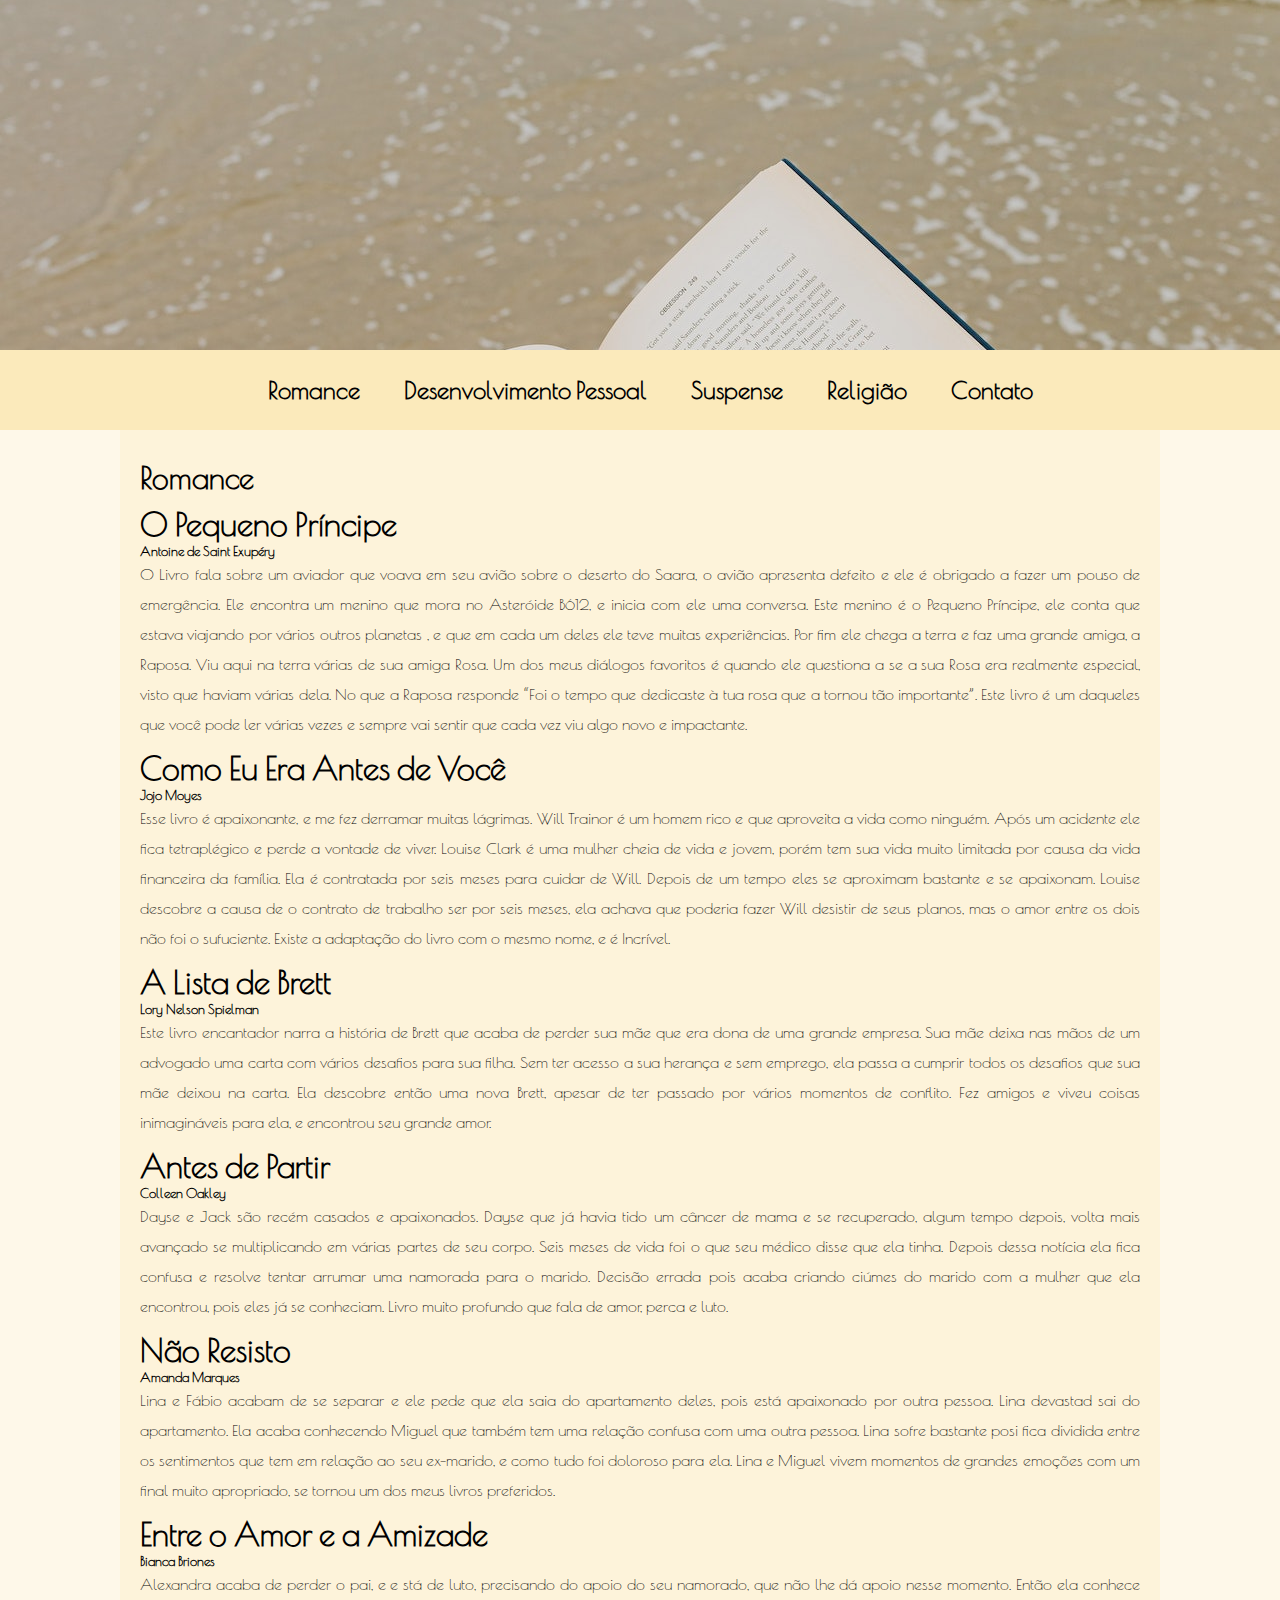
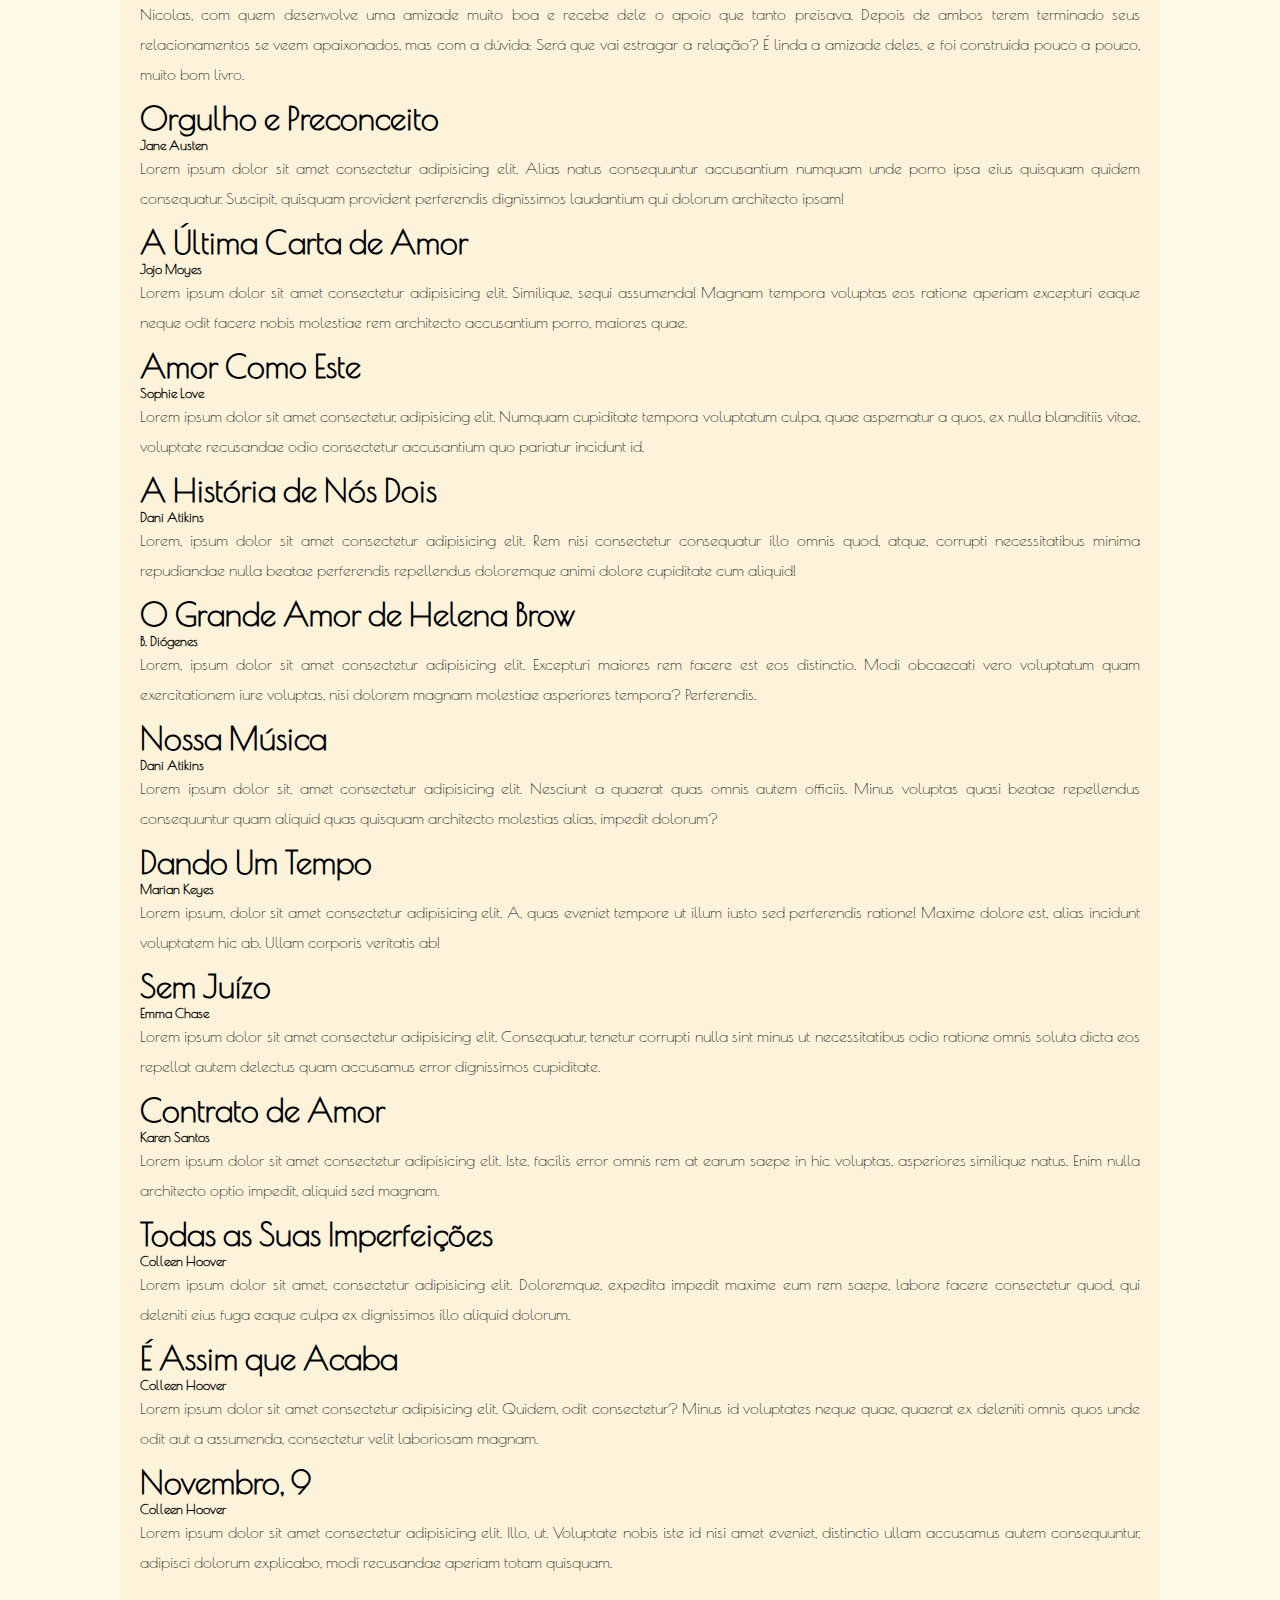
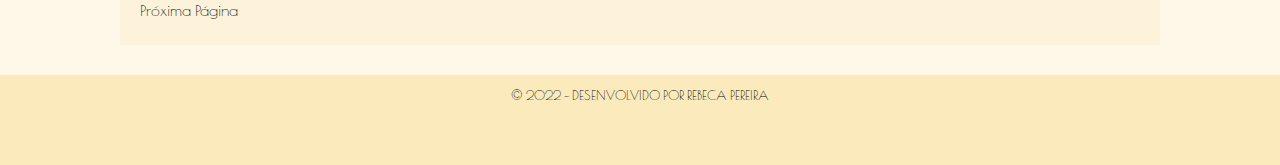
==== index.html @ 1f747171 "Atualização Blog" ====
<!DOCTYPE html>
<html lang="pt-br">
<head>
    <meta charset="UTF-8">
    <meta http-equiv="X-UA-Compatible" content="IE=edge">
    <meta name="viewport" content="width=device-width, initial-scale=1.0">
    <title>Blog Livros</title>
    <link rel="shrtcut icon" href="favicon.ico.png">
    <link rel="stylesheet" href="estilo/style.css"> 
</head>
<body>

    <header class="imagemfundo">
        
    </header>
    <nav class="menu">
        <a href="index.html" rel="self">Romance</a>
        <a href="autoajuda.html" rel="next">Desenvolvimento Pessoal</a>
        <a href="suspense.html" rel="next">Suspense</a>
        <a href="religiao.html" rel="next">Religião</a>
        <a href="https://github.com/eurebecapereira" target="_blank" rel="external">Contato</a>
    </nav>
    <main>
        <article class="imagem" id="imagem">
            <h1 class="genero">Romance</h1>
            <h1 class="livro">O Pequeno Príncipe</h1>
            <h2><a href="https://pt.wikipedia.org/wiki/Antoine_de_Saint-Exup%C3%A9ry " target="blank" rel="external">Antoine de Saint Exupéry</a></h2>
            <p>O Livro fala sobre um aviador que voava em seu avião sobre o deserto do Saara, o avião apresenta defeito e ele é obrigado a fazer um pouso de emergência. Ele encontra um menino que mora no Asteróide B612, e inicia com ele uma conversa. Este menino é o Pequeno Príncipe, ele conta que estava viajando por vários outros planetas , e que em cada um deles ele teve muitas experiências. Por fim ele chega a terra e faz uma grande amiga, a Raposa. Viu aqui na terra várias de sua amiga Rosa. Um dos meus diálogos favoritos é quando ele questiona a se a sua Rosa era realmente especial, visto que haviam várias dela. No que a Raposa responde <q>Foi o tempo que dedicaste à tua rosa que a tornou tão importante</q>. Este livro é um daqueles que você pode ler várias vezes e sempre vai sentir que cada vez viu algo novo e impactante. </p>

            <h1>Como Eu Era Antes de Você</h1>
            <h2><a href="https://pt.wikipedia.org/wiki/Jojo_Moyes" target="blank" rel="external">Jojo Moyes</a></h2>
            <p>Esse livro é apaixonante, e me fez derramar muitas lágrimas. Will Trainor é um homem rico e que aproveita a vida como ninguém. Após um acidente ele fica tetraplégico e perde a vontade de viver. Louise Clark é uma mulher cheia de vida e jovem, porém tem sua vida muito limitada por causa da vida financeira da família. Ela é contratada por seis meses para cuidar de Will. Depois de um tempo eles se aproximam bastante e se apaixonam. Louise descobre a causa de o contrato de trabalho ser por seis meses, ela achava que poderia fazer Will desistir de seus planos, mas o amor entre os dois não foi o sufuciente. Existe a adaptação do livro com o mesmo nome, e é Incrível.</p>

            <h1 class="livro">A Lista de Brett</h1>
            <h2><a href="https://en.wikipedia.org/wiki/Lori_Nelson_Spielman" target="blank" rel="external">Lory Nelson Spielman</a></h2>
            <p>Este livro encantador narra a história de Brett que acaba de perder sua mãe que era dona de uma grande empresa. Sua mãe deixa nas mãos de um advogado uma carta com vários desafios para sua filha. Sem ter acesso a sua herança e sem emprego, ela passa a cumprir todos os desafios que sua mãe deixou na carta. Ela descobre então uma nova Brett, apesar de ter passado por vários momentos de conflito. Fez amigos e viveu coisas inimagináveis para ela, e encontrou seu grande amor.</p>

            <h1 class="livro">Antes de Partir</h1>
            <h2><a href="https://colleenoakley.com/" target="blank" rel="external">Colleen Oakley</a></h2>
            <p>Dayse e Jack são recém casados e apaixonados. Dayse que já havia tido um câncer de mama e se recuperado, algum tempo depois, volta mais avançado se multiplicando em várias partes de seu corpo. Seis meses de vida foi o que seu médico disse que ela tinha. Depois dessa notícia ela fica confusa e resolve tentar arrumar uma namorada para o marido. Decisão errada pois acaba criando ciúmes do marido com a mulher que ela encontrou, pois eles já se conheciam. Livro muito profundo que fala de amor, perca e luto.</p>

            <h1 class="livro">Não Resisto</h1>
            <h2><a href="https://www.instagram.com/amandamarques_escritora/" target="blank" rel="external">Amanda Marques</a></h2>
            <p>Lina e Fábio acabam de se separar e ele pede que ela saia do apartamento deles, pois está apaixonado por outra pessoa. Lina devastad sai do apartamento. Ela acaba conhecendo Miguel que também tem uma relação confusa com uma outra pessoa. Lina sofre bastante posi fica dividida entre os sentimentos que tem em relação ao seu ex-marido, e como tudo foi doloroso para ela. Lina e Miguel vivem momentos de grandes emoções com um final muito apropriado, se tornou um dos meus livros preferidos.</p>

            <h1 class="livro">Entre o Amor e a Amizade</h1>
            <h2><a href="https://www.instagram.com/brionesbianca/" target="blank" rel="esternal">Bianca Briones</a></h2>
            <p>Alexandra acaba de perder o pai, e e stá de luto, precisando do apoio do seu namorado, que não lhe dá apoio nesse momento. Então ela conhece Nicolas, com quem desenvolve uma amizade muito boa e recebe dele o apoio que tanto preisava. Depois de ambos terem terminado seus relacionamentos se veem apaixonados, mas com a dúvida: Será que vai estragar a relação? É linda a amizade deles, e foi construida pouco a pouco, muito bom livro.</p>

            <h1 class="livro">Orgulho e Preconceito</h1>
            <h2><a href="https://pt.wikipedia.org/wiki/Jane_Austen" target="blank" rel="external">Jane Austen</a></h2>
            <p>Lorem ipsum dolor sit amet consectetur adipisicing elit. Alias natus consequuntur accusantium numquam unde porro ipsa eius quisquam quidem consequatur. Suscipit, quisquam provident perferendis dignissimos laudantium qui dolorum architecto ipsam!</p>

            <h1 class="livro">A Última Carta de Amor</h1>
            <h2><a href="https://pt.wikipedia.org/wiki/Jojo_Moyes" target="blank" rel="external">Jojo Moyes</a></h2>
            <p>Lorem ipsum dolor sit amet consectetur adipisicing elit. Similique, sequi assumenda! Magnam tempora voluptas eos ratione aperiam excepturi eaque neque odit facere nobis molestiae rem architecto accusantium porro, maiores quae.</p>

            <h1 class="livro">Amor Como Este</h1>
            <h2><a href="https://www.wook.pt/autor/sophie-love/3780286" target="blank" rel="external">Sophie Love</a></h2>
            <p>Lorem ipsum dolor sit amet consectetur, adipisicing elit. Numquam cupiditate tempora voluptatum culpa, quae aspernatur a quos, ex nulla blanditiis vitae, voluptate recusandae odio consectetur accusantium quo pariatur incidunt id.</p>

            <h1 class="livro">A História de Nós Dois</h1>
            <h2><a href="https://www.amazon.com.br/Livros-Dani-Atkins/s?rh=n%3A6740748011%2Cp_27%3ADani+Atkins" target="blank" rel="external">Dani Atikins</a></h2>
            <p>Lorem, ipsum dolor sit amet consectetur adipisicing elit. Rem nisi consectetur consequatur illo omnis quod, atque, corrupti necessitatibus minima repudiandae nulla beatae perferendis repellendus doloremque animi dolore cupiditate cum aliquid!</p>

            <h1 class="livro">O Grande Amor de Helena Brow</h1>
            <h2><a href="https://www.amazon.com.br/grande-amor-Helena-Brown/dp/B08D52HRCT" target="blank" rel="external">B. Diógenes</a></h2>
            <p>Lorem, ipsum dolor sit amet consectetur adipisicing elit. Excepturi maiores rem facere est eos distinctio. Modi obcaecati vero voluptatum quam exercitationem iure voluptas, nisi dolorem magnam molestiae asperiores tempora? Perferendis.</p>

            <h1 class="livro">Nossa Música</h1>
            <h2><a href="https://www.amazon.com.br/Livros-Dani-Atkins/s?rh=n%3A6740748011%2Cp_27%3ADani+Atkins" target="blank" rel="external">Dani Atikins</a></h2>
            <p>Lorem ipsum dolor sit, amet consectetur adipisicing elit. Nesciunt a quaerat quas omnis autem officiis. Minus voluptas quasi beatae repellendus consequuntur quam aliquid quas quisquam architecto molestias alias, impedit dolorum?</p>

            <h1 class="livro">Dando Um Tempo</h1>
            <h2><a href="https://pt.wikipedia.org/wiki/Marian_Keyes" target="blank" rel="external">Marian Keyes</a></h2>
            <p>Lorem ipsum, dolor sit amet consectetur adipisicing elit. A, quas eveniet tempore ut illum iusto sed perferendis ratione! Maxime dolore est, alias incidunt voluptatem hic ab. Ullam corporis veritatis ab!</p>

            <h1>Sem Juízo</h1>
            <h2><a href="https://www.amazon.com.br/Livros-Emma-Chase/s?rh=n%3A6740748011%2Cp_lbr_books_authors_browse-bin%3AEmma+Chase" target="blank" rel="external">Emma Chase</a></h2>
            <p>Lorem ipsum dolor sit amet consectetur adipisicing elit. Consequatur, tenetur corrupti nulla sint minus ut necessitatibus odio ratione omnis soluta dicta eos repellat autem delectus quam accusamus error dignissimos cupiditate.</p>

            <h1 class="livro">Contrato de Amor</h1>
            <h2><a href="https://www.instagram.com/karensantosautora/" target="blank" rel="external">Karen Santos</a></h2>
            <p>Lorem ipsum dolor sit amet consectetur adipisicing elit. Iste, facilis error omnis rem at earum saepe in hic voluptas, asperiores similique natus. Enim nulla architecto optio impedit, aliquid sed magnam.</p>

            <h1 class="livro">Todas as Suas Imperfeições</h1>
            <h2><a href="https://en.wikipedia.org/wiki/Colleen_Hoover" target="blank" rel="external">Colleen Hoover</a></h2>
            <p>Lorem ipsum dolor sit amet, consectetur adipisicing elit. Doloremque, expedita impedit maxime eum rem saepe, labore facere consectetur quod, qui deleniti eius fuga eaque culpa ex dignissimos illo aliquid dolorum.</p>

            <h1 class="livro">É Assim que Acaba</h1>
            <h2><a href="https://en.wikipedia.org/wiki/Colleen_Hoover" target="blank" rel="external">Colleen Hoover</a></h2>
            <p>Lorem ipsum dolor sit amet consectetur adipisicing elit. Quidem, odit consectetur? Minus id voluptates neque quae, quaerat ex deleniti omnis quos unde odit aut a assumenda, consectetur velit laboriosam magnam.</p>

            <h1 class="livro">Novembro, 9</h1>
            <h2><a href="https://en.wikipedia.org/wiki/Colleen_Hoover" target="blank" rel="external">Colleen Hoover</a></h2>
            <p>Lorem ipsum dolor sit amet consectetur adipisicing elit. Illo, ut. Voluptate nobis iste id nisi amet eveniet, distinctio ullam accusamus autem consequuntur, adipisci dolorum explicabo, modi recusandae aperiam totam quisquam.</p>
            <br>

            

            <p><a href="autoajuda.html" class="dir">Próxima Página</a></p>

            

        </article>
    </main>

    <footer>
        <p> &copy; 2022 - DESENVOLVIDO POR REBECA PEREIRA</p>
    </footer>
</body>
</html>
---- estilo/style.css ----
@charset "UTF-8";

@import url('https://fonts.googleapis.com/css2?family=Poiret+One&display=swap');

* {
    margin: 0px;
    padding: 0px;
}

body {
    font-family: 'Poiret One', 'cursiv','Courier New', Courier, monospace;
    background-color: #fbeabb54;
    text-align: justify;
    
}

header {
    background-image: url(imagens/imagem3.jpg);
    min-height: 150px;
    text-align: center;
    padding-top: 30px;
}

header.imagemfundo {
    padding: 100px;
    background-position: center center;
    background-repeat: no-repeat;
    background-attachment: scroll;
    
}

nav {
    background-color: #fafafa;
    padding: 10px;
}


nav > a {
    position: relative;
	display: inline-block;
	margin: 16px 20px;
	outline: none;
	color: black;
	text-decoration: none;
	font-weight: bold;
	font-size: 18pt;
    
}




main {
    min-width: 300px;
    max-width: 1000px;
    margin: auto;
    margin-bottom: 30px;
    padding: 20px;
    background-color: #fbeabb54;
    
    

}


main > article > h1 {
    color: rgb(0, 0, 0);
    text-align: left;
    padding-top: 10px;
}

article.imagem {
    background-position: center;
    background-size: cover;
}

img {
    max-width: 400px;
}

.genero {
    font-size: 30px;
    border-radius: 0px 5px;
}

.livro {
    color: rgb(0, 0, 0);
    text-align: left;
    padding-top: 10px;
}

p > a {
    font-family: 'Poiret One', 'cursiv','Courier New', Courier, monospace;
    font-size: 1em;
    color: #000;
    text-decoration: none;

}

h2 {
    font-family: 'Poiret One', 'cursiv','Courier New', Courier, monospace;
    font-size: small;
}

h2 > a {
    font-family: 'Poiret One', 'cursiv','Courier New', Courier, monospace;
    text-decoration: none;
    color: black;
}

p > .dir > #direita {
    text-align: right;
}

p > .esq > #esquerda {
    text-align: left;
}


p {
    font-family: 'Poiret One', 'cursiv','Courier New', Courier, monospace;
    text-align: justify;
    line-height: 30px;
}


.menu {
    width:100%;
    text-align:center;  
    background-color: #FBEABB;
}

a {
    color: #e4c98e;
    transition: all 0.1s ease-out;
  }
  
  a:hover,
  a:focus {
    color: #c7b492;
  }


footer {
    background-color: #FBEABB;
    text-align: center;
    font-size: small;
    padding: 5px;
}

footer > p {
    text-align: center;
    height: 80px;
}
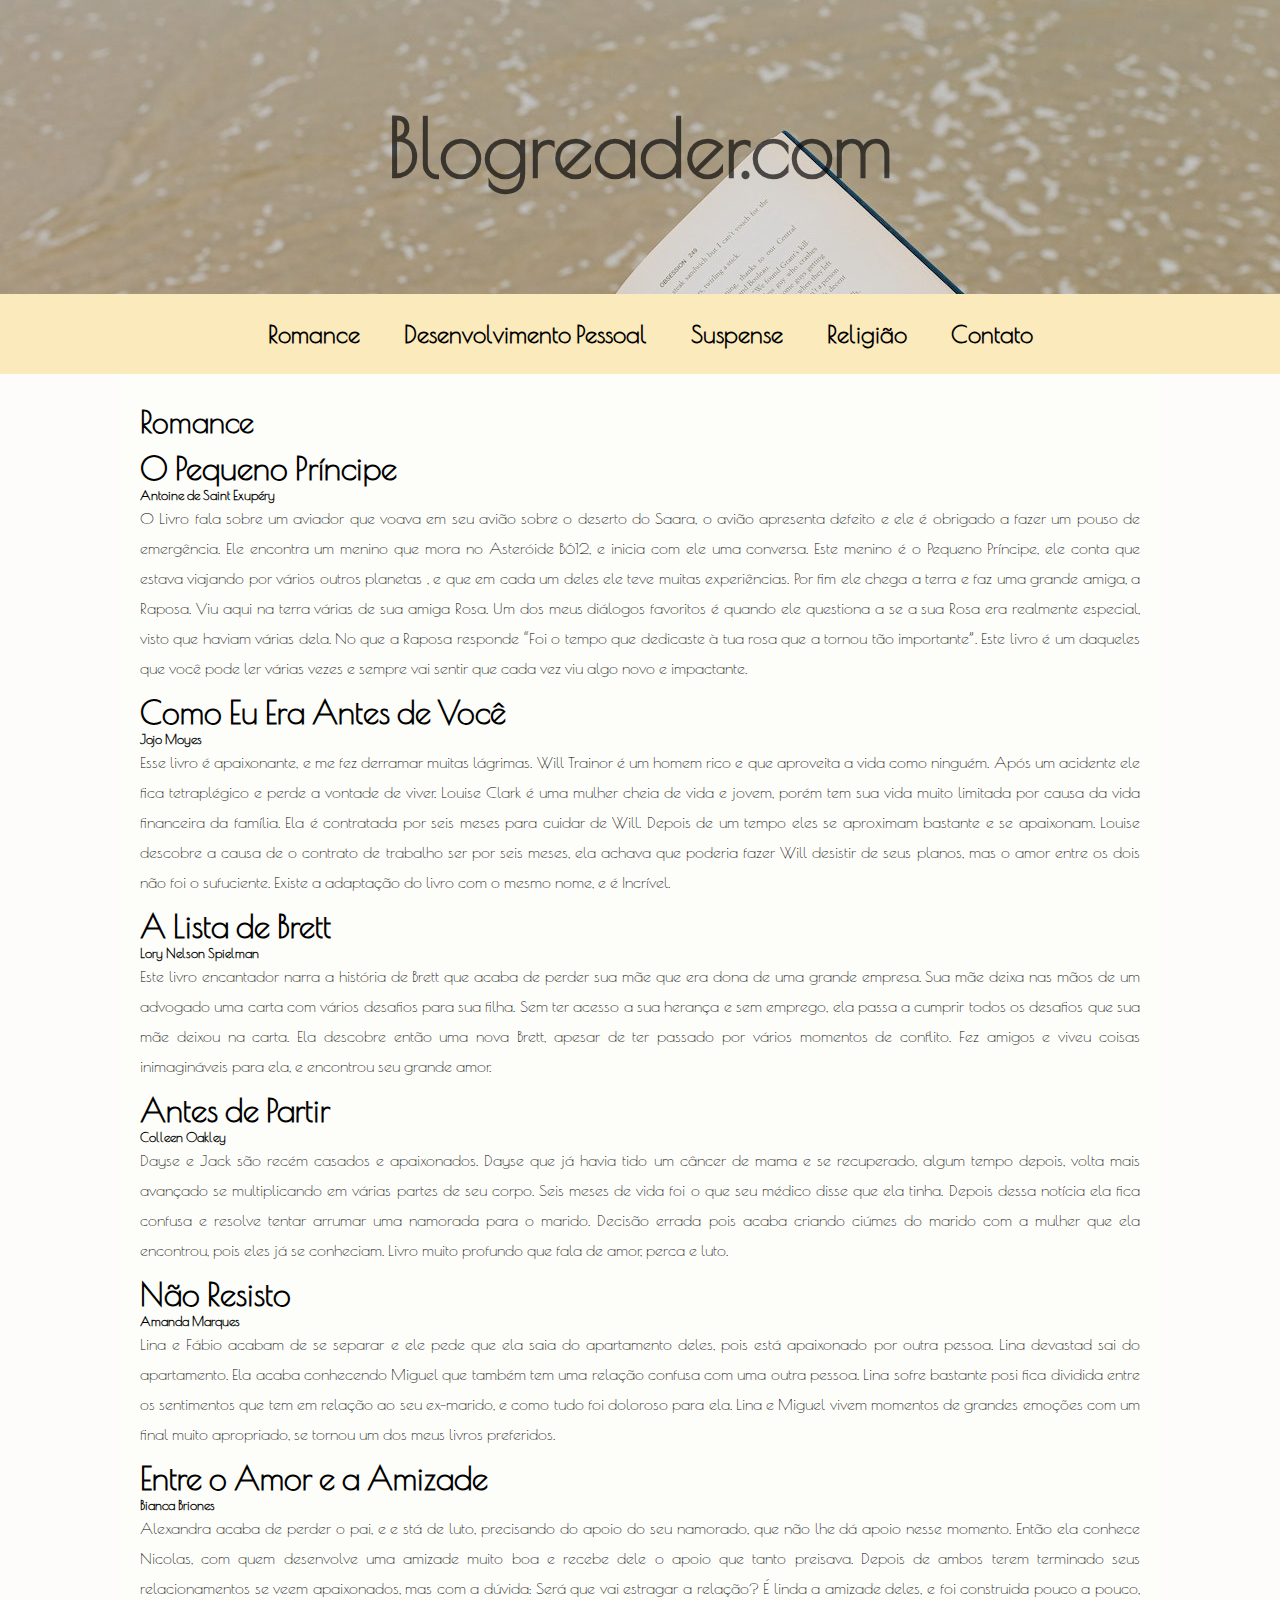
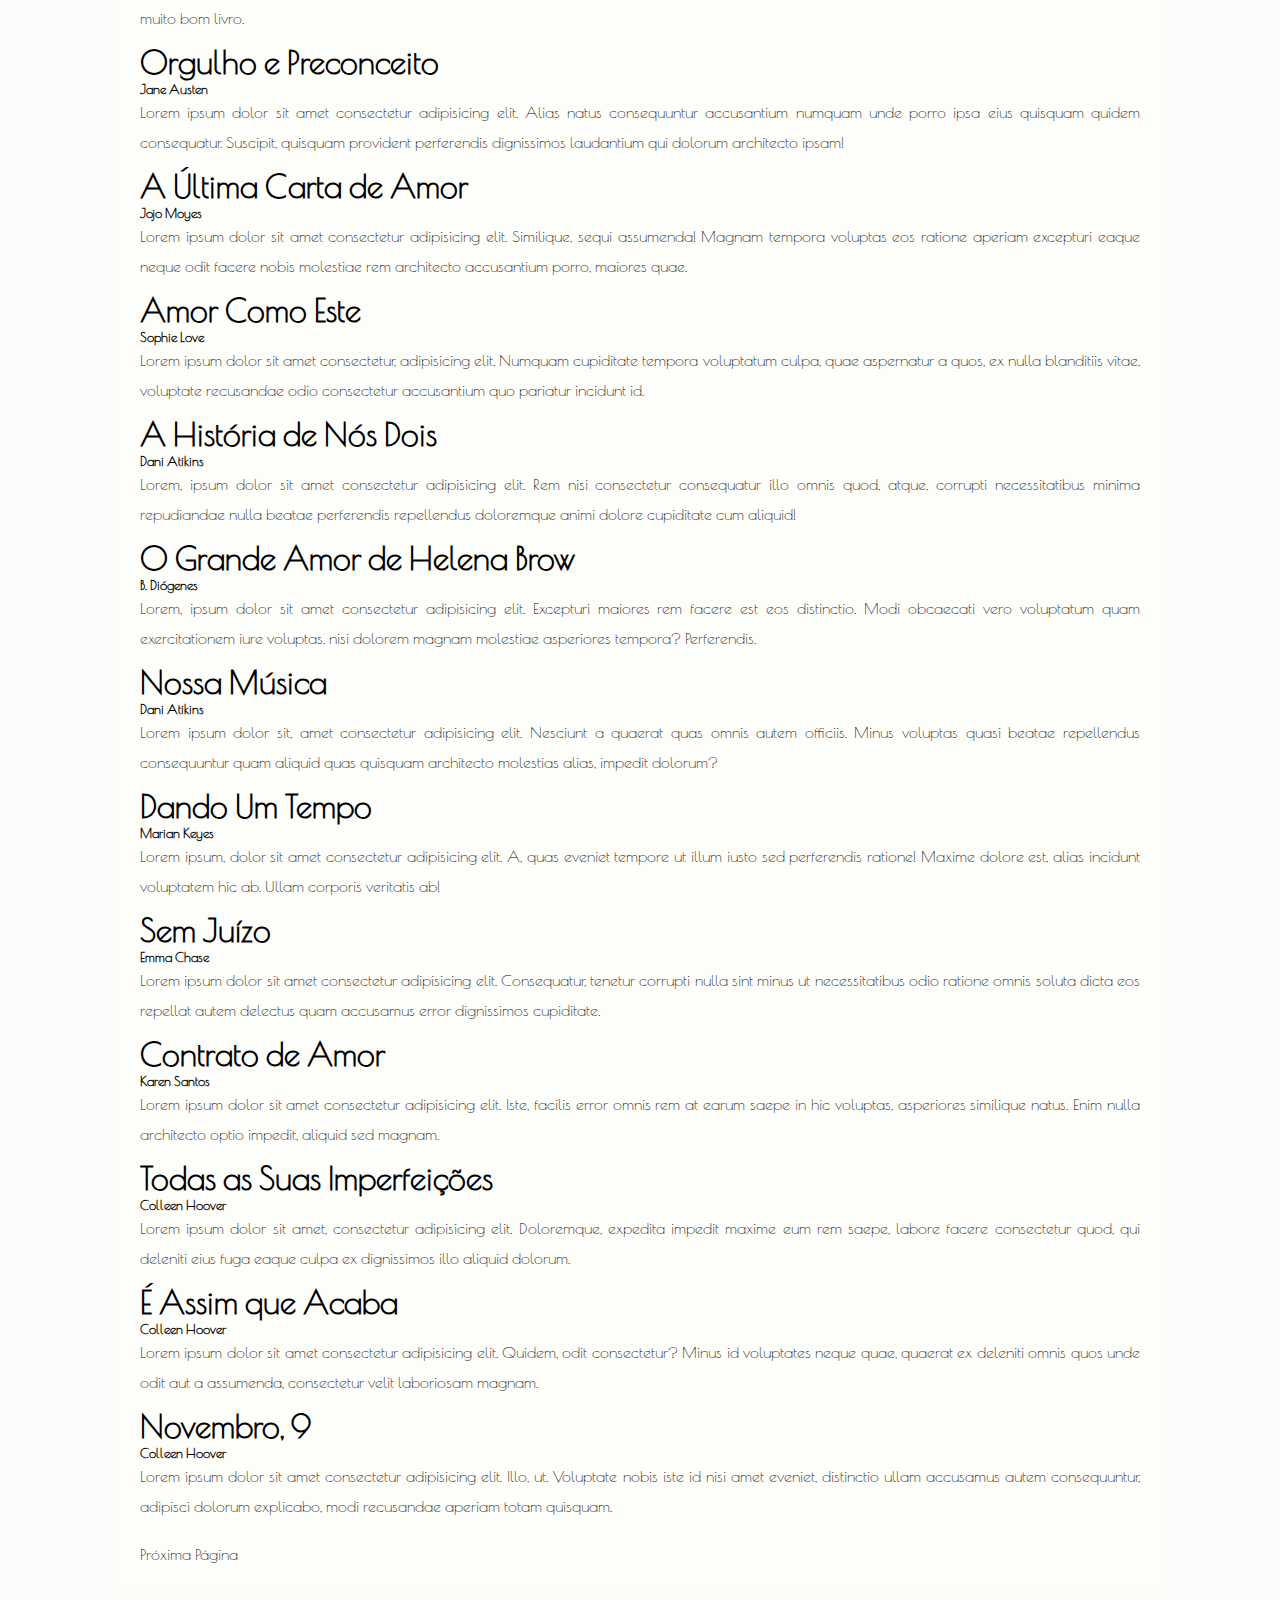
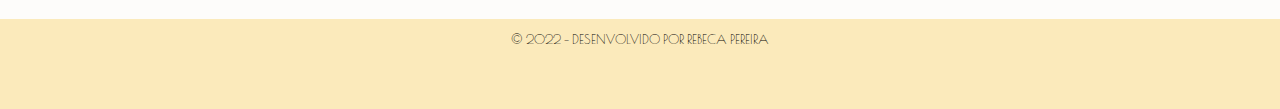
==== commit dff3ea63: "Blog Atualizado" ====
--- a/index.html
+++ b/index.html
@@ -10,12 +10,12 @@
 </head>
 <body>
 
-    <header class="imagemfundo">
-        
+    <header class="principal">
+        <h1 class="principal">Blogreader.com</h1>
     </header>
     <nav class="menu">
         <a href="index.html" rel="self">Romance</a>
-        <a href="autoajuda.html" rel="next">Desenvolvimento Pessoal</a>
+        <a href="desenvolvimento.html" rel="next">Desenvolvimento Pessoal</a>
         <a href="suspense.html" rel="next">Suspense</a>
         <a href="religiao.html" rel="next">Religião</a>
         <a href="https://github.com/eurebecapereira" target="_blank" rel="external">Contato</a>
--- a/estilo/style.css
+++ b/estilo/style.css
@@ -9,19 +9,18 @@
 
 body {
     font-family: 'Poiret One', 'cursiv','Courier New', Courier, monospace;
-    background-color: #fbeabb54;
+    background-color: #fdfcf9e8;
     text-align: justify;
     
 }
 
 header {
     background-image: url(imagens/imagem3.jpg);
-    min-height: 150px;
+    background-size: cover;
     text-align: center;
-    padding-top: 30px;
 }
 
-header.imagemfundo {
+header.principal {
     padding: 100px;
     background-position: center center;
     background-repeat: no-repeat;
@@ -30,7 +29,7 @@
 }
 
 nav {
-    background-color: #fafafa;
+    background-color: #fcf9f9;
     padding: 10px;
 }
 
@@ -56,7 +55,7 @@
     margin: auto;
     margin-bottom: 30px;
     padding: 20px;
-    background-color: #fbeabb54;
+    background-color: #fffefc54;
     
     
 
@@ -88,13 +87,10 @@
     text-align: left;
     padding-top: 10px;
 }
-
-p > a {
+h1.principal {
     font-family: 'Poiret One', 'cursiv','Courier New', Courier, monospace;
-    font-size: 1em;
-    color: #000;
-    text-decoration: none;
-
+    font-size: 5em;
+    color: #070707af;
 }
 
 h2 {
@@ -123,6 +119,13 @@
     line-height: 30px;
 }
 
+p > a {
+    font-family: 'Poiret One', 'cursiv','Courier New', Courier, monospace;
+    font-size: 1em;
+    color: #000;
+    text-decoration: none;
+
+}
 
 .menu {
     width:100%;
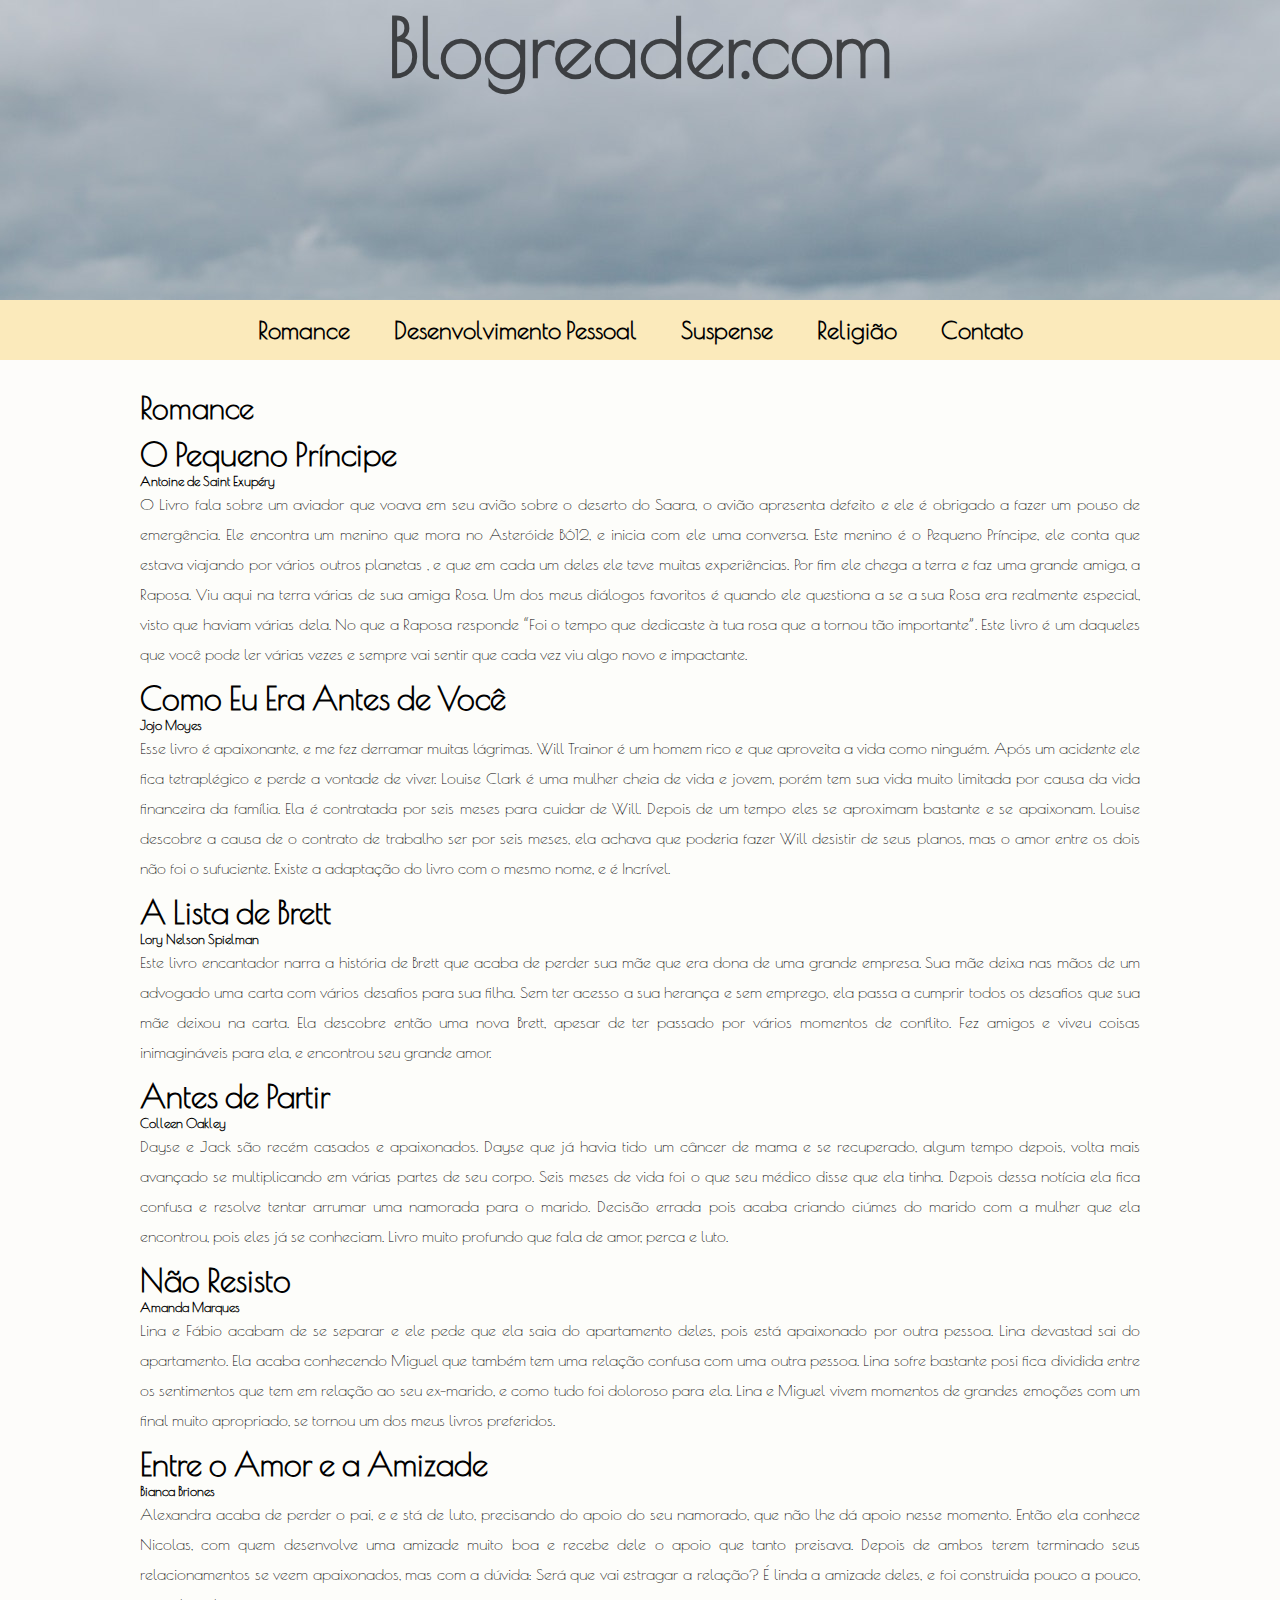
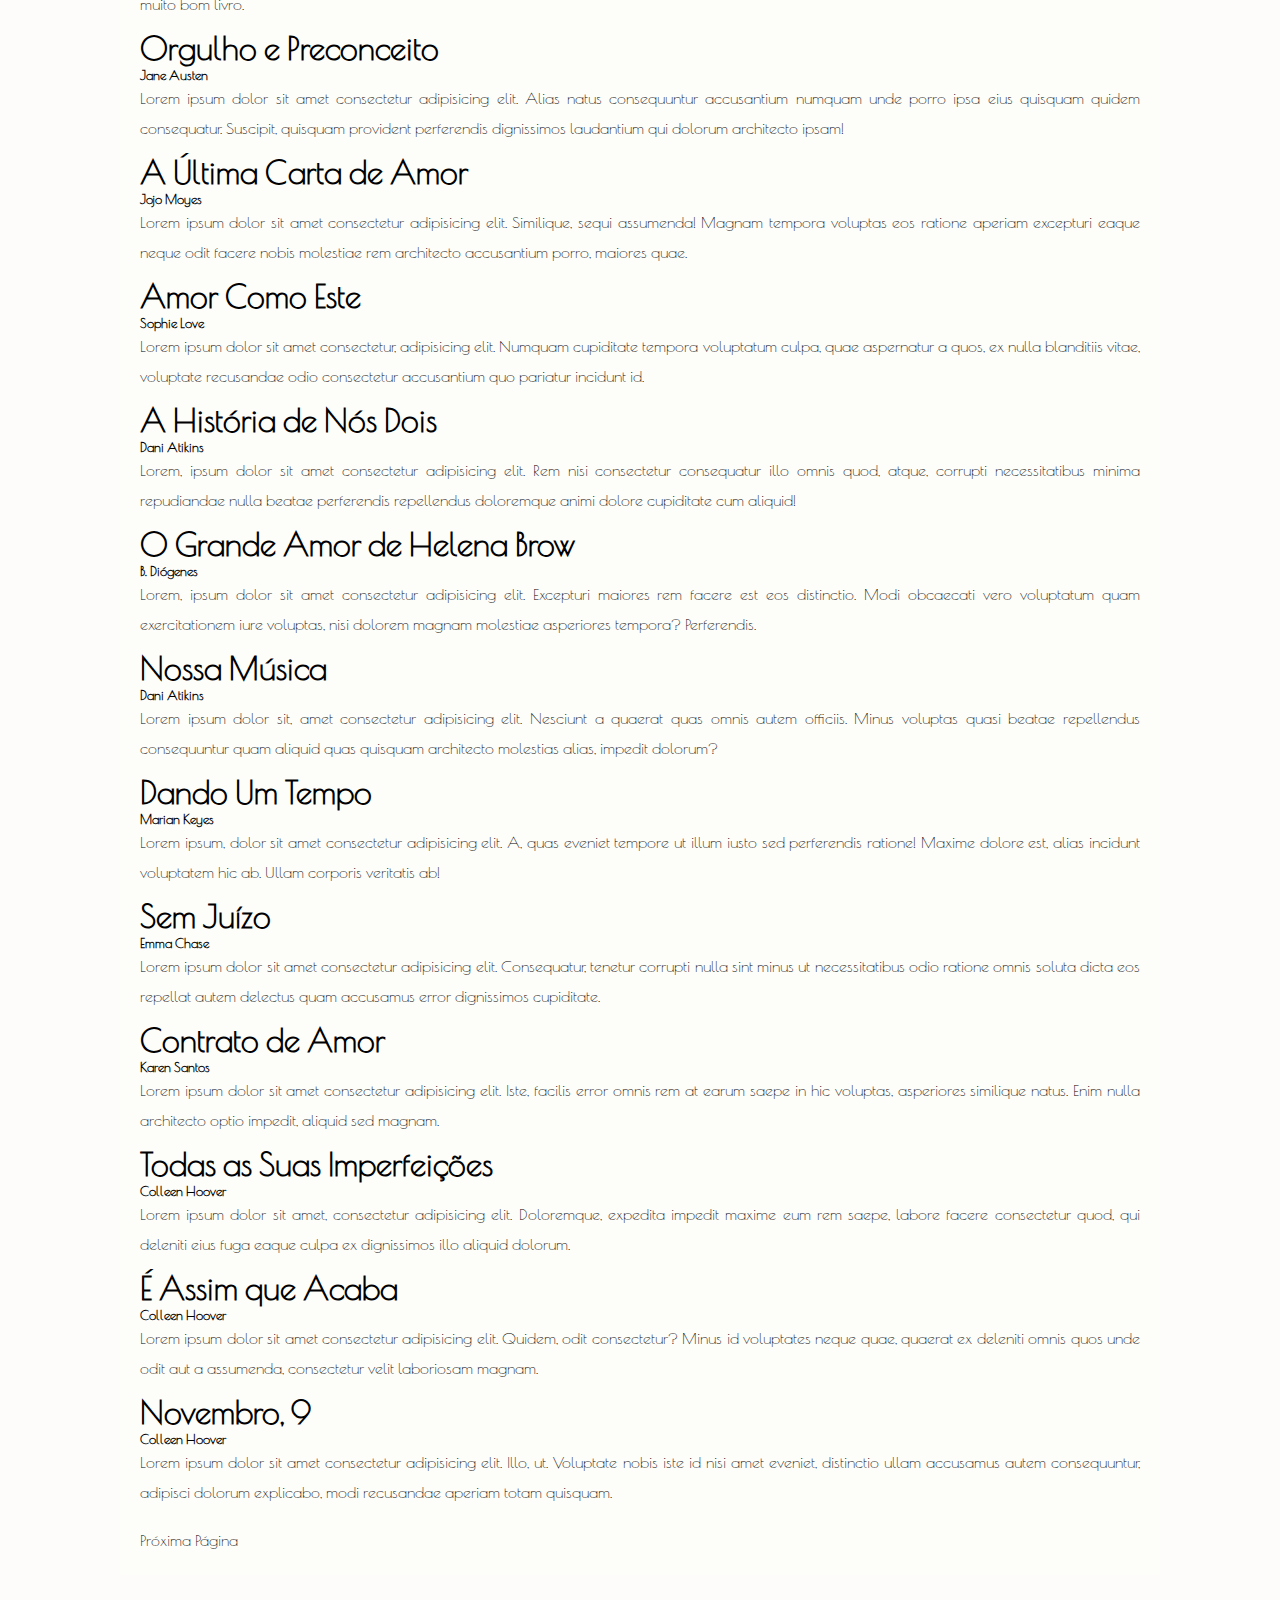
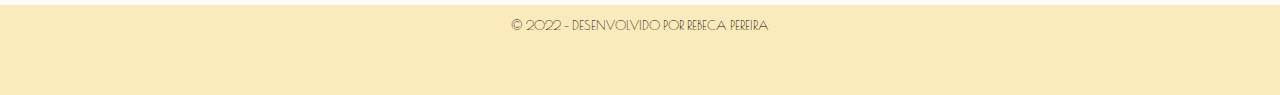
==== commit 45fff09c: "Atuaizações" ====
--- a/index.html
+++ b/index.html
@@ -4,8 +4,8 @@
     <meta charset="UTF-8">
     <meta http-equiv="X-UA-Compatible" content="IE=edge">
     <meta name="viewport" content="width=device-width, initial-scale=1.0">
+    <link rel="shortcut icon" href="estilo/imagens/icone.png" type="image/x-icon">
     <title>Blog Livros</title>
-    <link rel="shrtcut icon" href="favicon.ico.png">
     <link rel="stylesheet" href="estilo/style.css"> 
 </head>
 <body>
--- a/estilo/style.css
+++ b/estilo/style.css
@@ -17,22 +17,25 @@
 header {
     background-image: url(imagens/imagem3.jpg);
     background-size: cover;
-    text-align: center;
+    background-color: white;
+    position: relative;
+    background-repeat: no-repeat;
+    background-attachment: scroll;
 }
 
-header.principal {
-    padding: 100px;
-    background-position: center center;
-    background-repeat: no-repeat;
-    background-attachment: scroll;
-    
+header > .principal {
+    height: 300px;
+    font-family: 'Poiret One', 'cursiv','Courier New', Courier, monospace;
+    font-size: 5em;
+    color: #070707af;
+    position: relative;
+    text-align: center;
+    width: auto;
 }
 
 nav {
     background-color: #fcf9f9;
-    padding: 10px;
 }
-
 
 nav > a {
     position: relative;
@@ -42,12 +45,8 @@
 	color: black;
 	text-decoration: none;
 	font-weight: bold;
-	font-size: 18pt;
-    
+	font-size: 18pt;   
 }
-
-
-
 
 main {
     min-width: 300px;
@@ -56,9 +55,6 @@
     margin-bottom: 30px;
     padding: 20px;
     background-color: #fffefc54;
-    
-    
-
 }
 
 
@@ -87,11 +83,7 @@
     text-align: left;
     padding-top: 10px;
 }
-h1.principal {
-    font-family: 'Poiret One', 'cursiv','Courier New', Courier, monospace;
-    font-size: 5em;
-    color: #070707af;
-}
+
 
 h2 {
     font-family: 'Poiret One', 'cursiv','Courier New', Courier, monospace;
@@ -111,7 +103,6 @@
 p > .esq > #esquerda {
     text-align: left;
 }
-
 
 p {
     font-family: 'Poiret One', 'cursiv','Courier New', Courier, monospace;
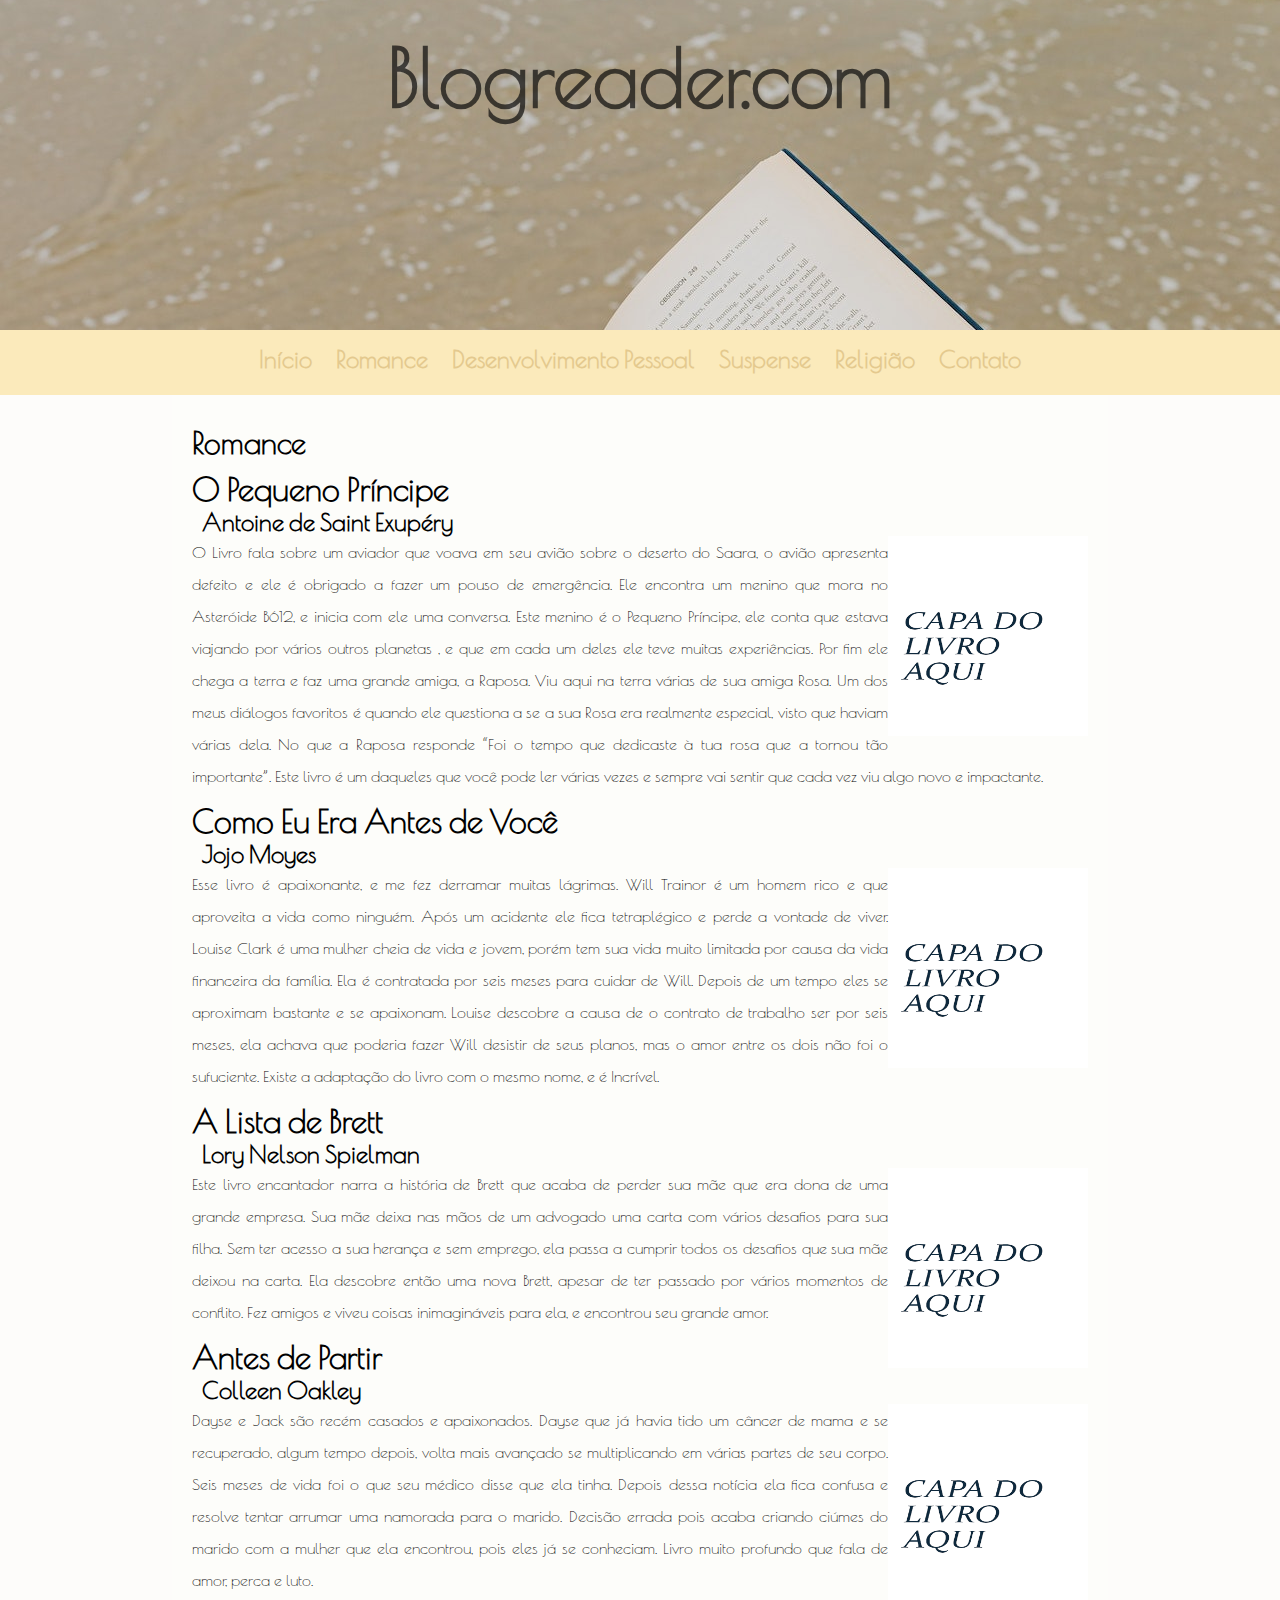
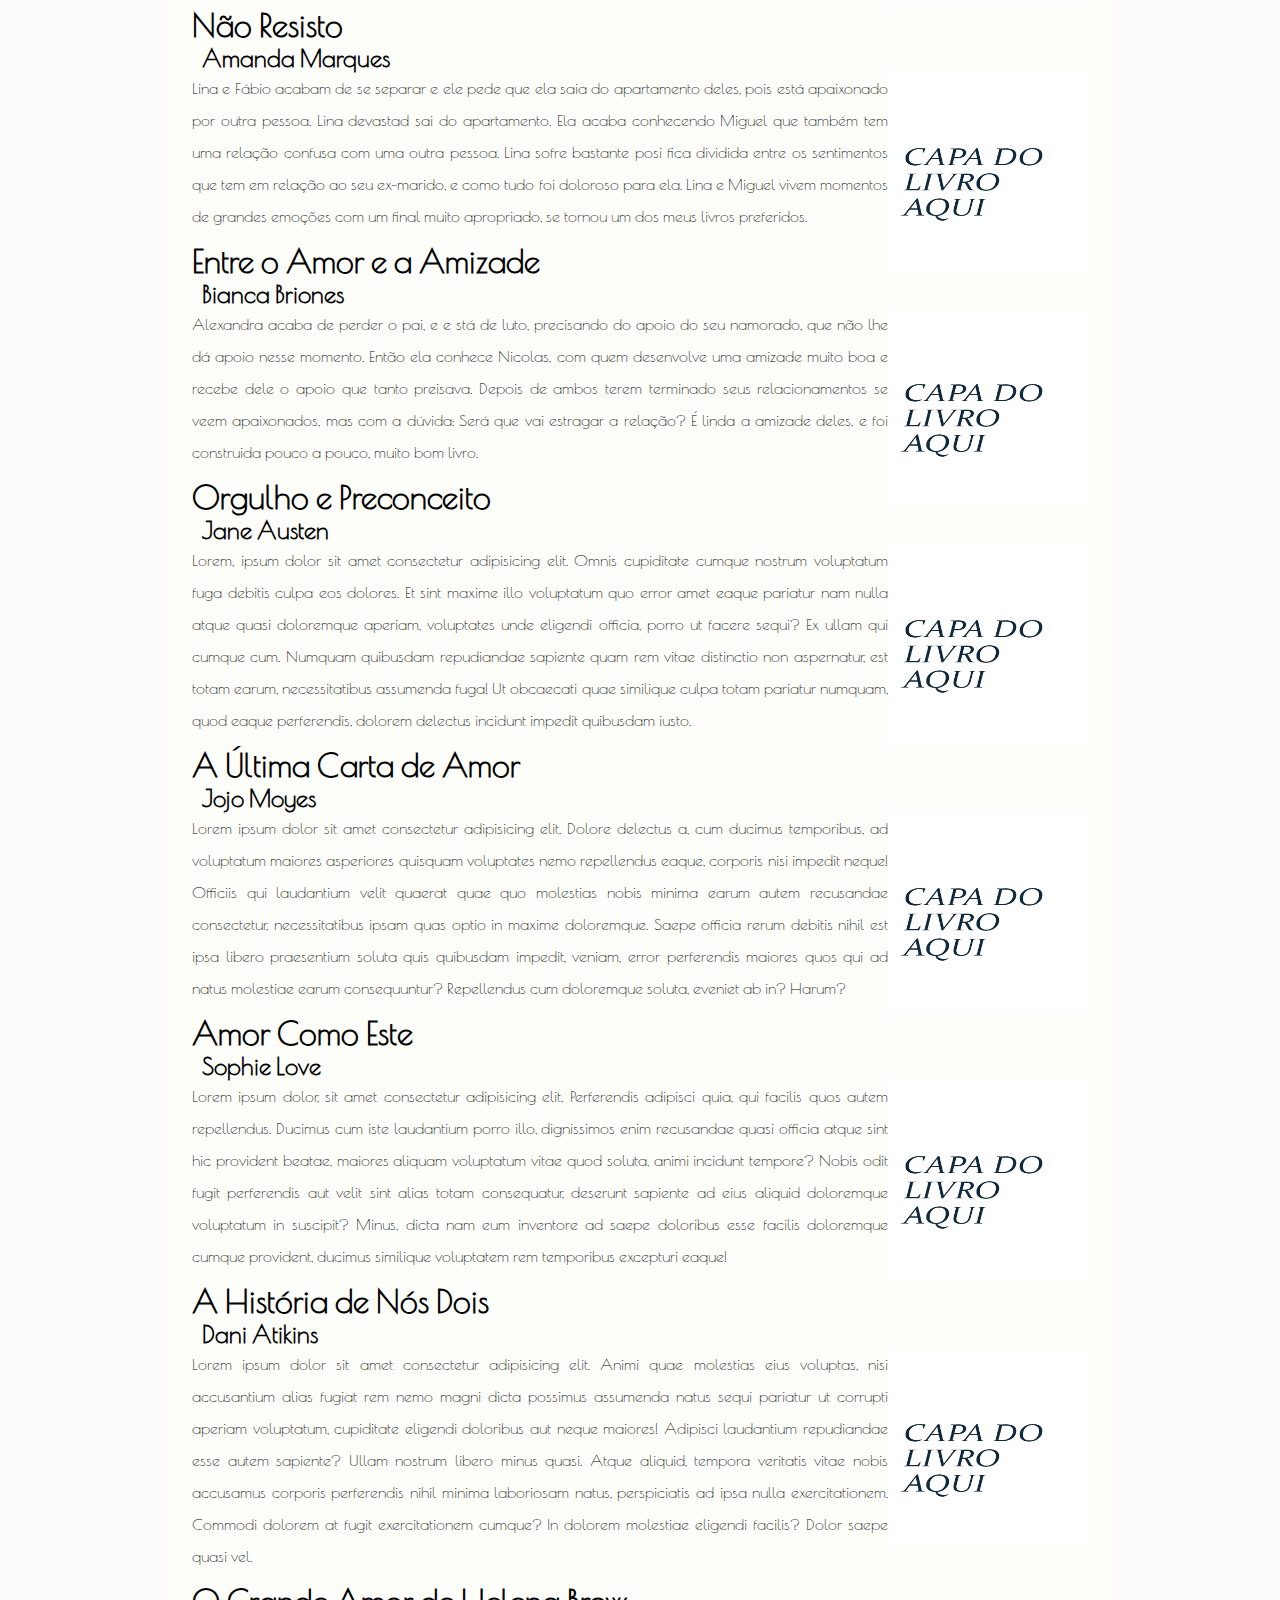
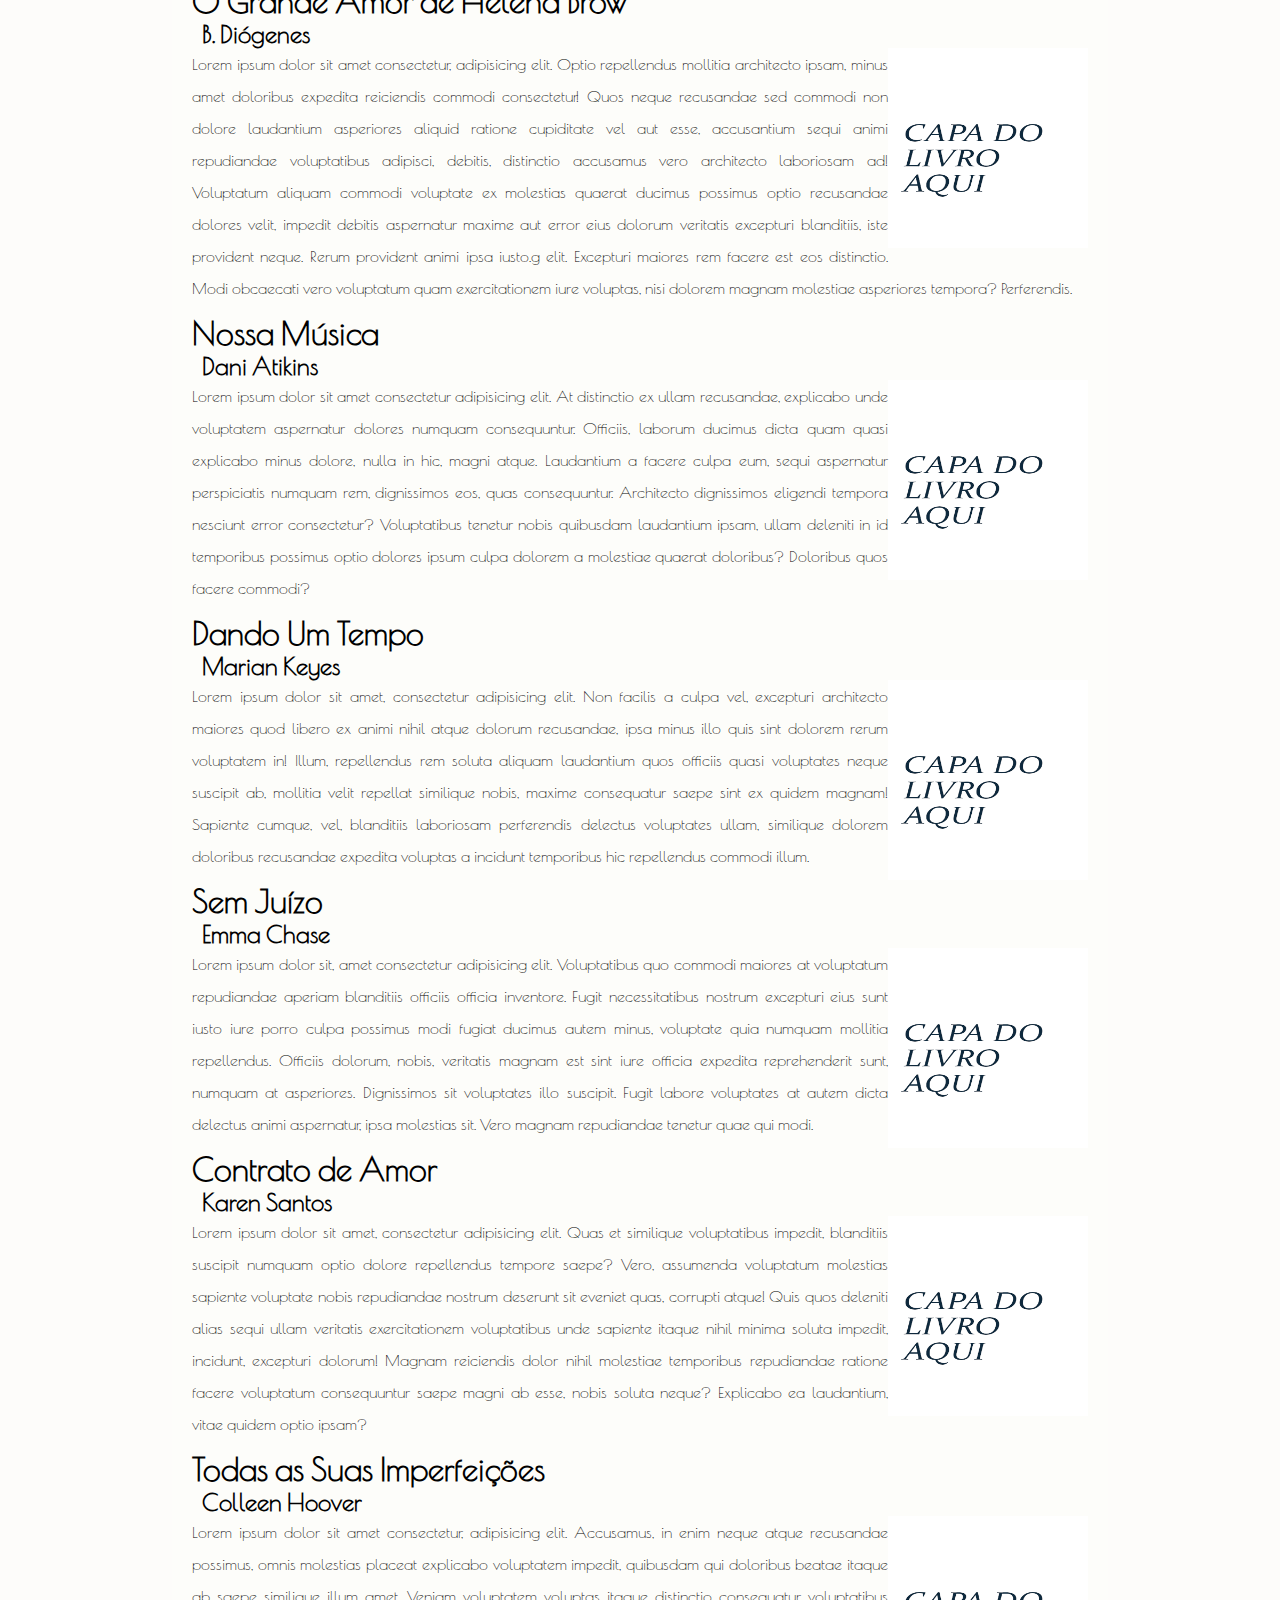
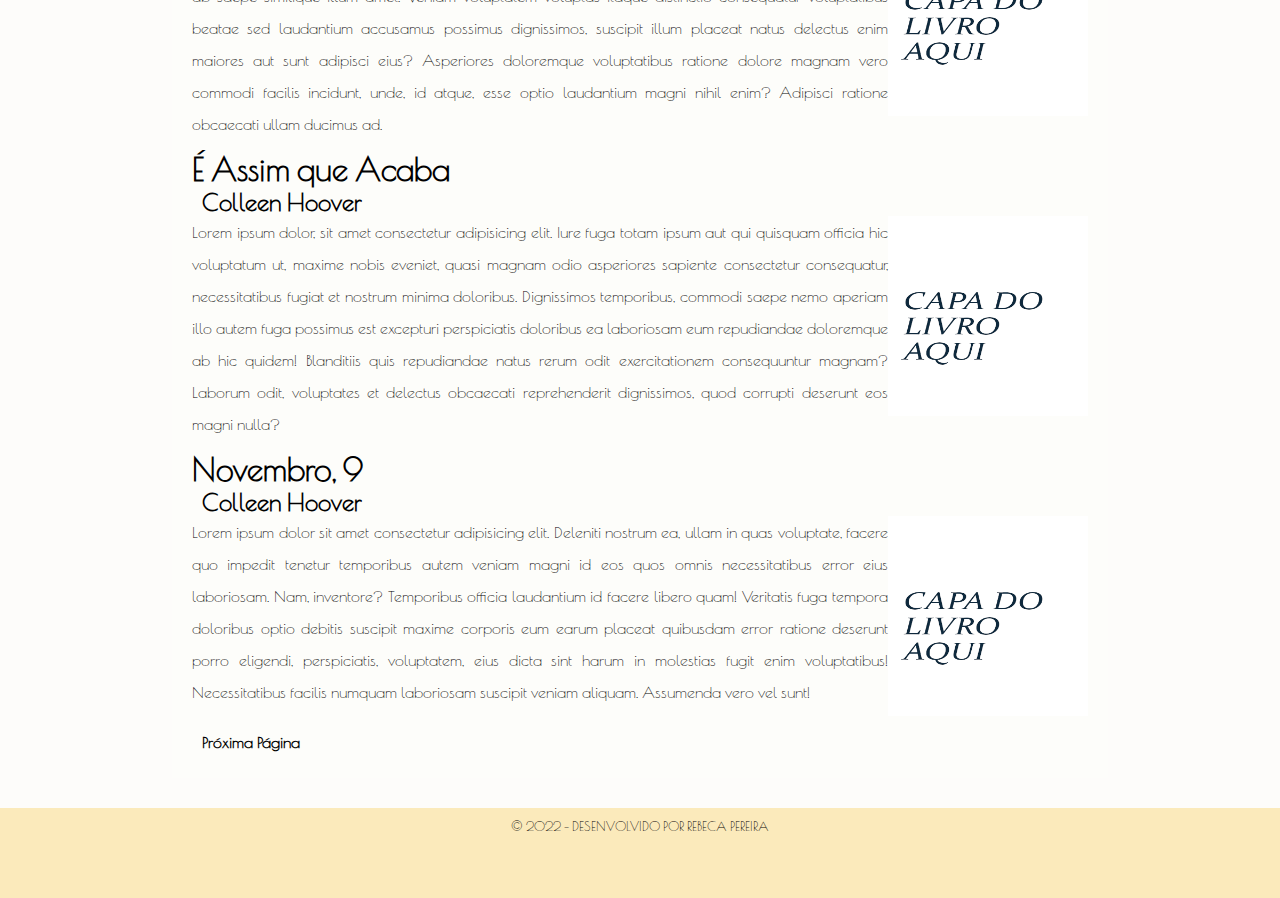
==== commit d87b5a6a: "Atualizado" ====
--- a/index.html
+++ b/index.html
@@ -10,90 +10,112 @@
 </head>
 <body>
 
-    <header class="principal">
+    <header>
         <h1 class="principal">Blogreader.com</h1>
     </header>
     <nav class="menu">
-        <a href="index.html" rel="self">Romance</a>
-        <a href="desenvolvimento.html" rel="next">Desenvolvimento Pessoal</a>
-        <a href="suspense.html" rel="next">Suspense</a>
-        <a href="religiao.html" rel="next">Religião</a>
-        <a href="https://github.com/eurebecapereira" target="_blank" rel="external">Contato</a>
+        <ul>
+            <li><a href="index.html">Início</a></li>
+            <li><a href="index.html" rel="self">Romance</a></li>
+            <li><a href="desenvolvimento.html" rel="next">Desenvolvimento Pessoal</a></li>
+            <li><a href="suspense.html" rel="next">Suspense</a></li>
+            <li><a href="religiao.html" rel="next">Religião</a></li>
+            <li><a href="https://github.com/eurebecapereira" target="_blank" rel="external">Contato</a></li>
+        </ul>
     </nav>
     <main>
-        <article class="imagem" id="imagem">
+        <article>
+            <!--Adicionei a tag img, para colocar as capas dos livros-->
             <h1 class="genero">Romance</h1>
             <h1 class="livro">O Pequeno Príncipe</h1>
             <h2><a href="https://pt.wikipedia.org/wiki/Antoine_de_Saint-Exup%C3%A9ry " target="blank" rel="external">Antoine de Saint Exupéry</a></h2>
+            <img class="capa" src="estilo/imagens/capafalsa.png" alt="capadolivro">
             <p>O Livro fala sobre um aviador que voava em seu avião sobre o deserto do Saara, o avião apresenta defeito e ele é obrigado a fazer um pouso de emergência. Ele encontra um menino que mora no Asteróide B612, e inicia com ele uma conversa. Este menino é o Pequeno Príncipe, ele conta que estava viajando por vários outros planetas , e que em cada um deles ele teve muitas experiências. Por fim ele chega a terra e faz uma grande amiga, a Raposa. Viu aqui na terra várias de sua amiga Rosa. Um dos meus diálogos favoritos é quando ele questiona a se a sua Rosa era realmente especial, visto que haviam várias dela. No que a Raposa responde <q>Foi o tempo que dedicaste à tua rosa que a tornou tão importante</q>. Este livro é um daqueles que você pode ler várias vezes e sempre vai sentir que cada vez viu algo novo e impactante. </p>
 
             <h1>Como Eu Era Antes de Você</h1>
             <h2><a href="https://pt.wikipedia.org/wiki/Jojo_Moyes" target="blank" rel="external">Jojo Moyes</a></h2>
+            <img class="capa" src="estilo/imagens/capafalsa.png" alt="capadolivro">
             <p>Esse livro é apaixonante, e me fez derramar muitas lágrimas. Will Trainor é um homem rico e que aproveita a vida como ninguém. Após um acidente ele fica tetraplégico e perde a vontade de viver. Louise Clark é uma mulher cheia de vida e jovem, porém tem sua vida muito limitada por causa da vida financeira da família. Ela é contratada por seis meses para cuidar de Will. Depois de um tempo eles se aproximam bastante e se apaixonam. Louise descobre a causa de o contrato de trabalho ser por seis meses, ela achava que poderia fazer Will desistir de seus planos, mas o amor entre os dois não foi o sufuciente. Existe a adaptação do livro com o mesmo nome, e é Incrível.</p>
 
             <h1 class="livro">A Lista de Brett</h1>
             <h2><a href="https://en.wikipedia.org/wiki/Lori_Nelson_Spielman" target="blank" rel="external">Lory Nelson Spielman</a></h2>
+            <img class="capa" src="estilo/imagens/capafalsa.png" alt="capadolivro">
             <p>Este livro encantador narra a história de Brett que acaba de perder sua mãe que era dona de uma grande empresa. Sua mãe deixa nas mãos de um advogado uma carta com vários desafios para sua filha. Sem ter acesso a sua herança e sem emprego, ela passa a cumprir todos os desafios que sua mãe deixou na carta. Ela descobre então uma nova Brett, apesar de ter passado por vários momentos de conflito. Fez amigos e viveu coisas inimagináveis para ela, e encontrou seu grande amor.</p>
 
             <h1 class="livro">Antes de Partir</h1>
             <h2><a href="https://colleenoakley.com/" target="blank" rel="external">Colleen Oakley</a></h2>
+            <img class="capa" src="estilo/imagens/capafalsa.png" alt="capadolivro">
             <p>Dayse e Jack são recém casados e apaixonados. Dayse que já havia tido um câncer de mama e se recuperado, algum tempo depois, volta mais avançado se multiplicando em várias partes de seu corpo. Seis meses de vida foi o que seu médico disse que ela tinha. Depois dessa notícia ela fica confusa e resolve tentar arrumar uma namorada para o marido. Decisão errada pois acaba criando ciúmes do marido com a mulher que ela encontrou, pois eles já se conheciam. Livro muito profundo que fala de amor, perca e luto.</p>
 
             <h1 class="livro">Não Resisto</h1>
             <h2><a href="https://www.instagram.com/amandamarques_escritora/" target="blank" rel="external">Amanda Marques</a></h2>
+            <img class="capa" src="estilo/imagens/capafalsa.png" alt="capadolivro">
             <p>Lina e Fábio acabam de se separar e ele pede que ela saia do apartamento deles, pois está apaixonado por outra pessoa. Lina devastad sai do apartamento. Ela acaba conhecendo Miguel que também tem uma relação confusa com uma outra pessoa. Lina sofre bastante posi fica dividida entre os sentimentos que tem em relação ao seu ex-marido, e como tudo foi doloroso para ela. Lina e Miguel vivem momentos de grandes emoções com um final muito apropriado, se tornou um dos meus livros preferidos.</p>
 
             <h1 class="livro">Entre o Amor e a Amizade</h1>
             <h2><a href="https://www.instagram.com/brionesbianca/" target="blank" rel="esternal">Bianca Briones</a></h2>
+            <img class="capa" src="estilo/imagens/capafalsa.png" alt="capadolivro">
             <p>Alexandra acaba de perder o pai, e e stá de luto, precisando do apoio do seu namorado, que não lhe dá apoio nesse momento. Então ela conhece Nicolas, com quem desenvolve uma amizade muito boa e recebe dele o apoio que tanto preisava. Depois de ambos terem terminado seus relacionamentos se veem apaixonados, mas com a dúvida: Será que vai estragar a relação? É linda a amizade deles, e foi construida pouco a pouco, muito bom livro.</p>
 
             <h1 class="livro">Orgulho e Preconceito</h1>
             <h2><a href="https://pt.wikipedia.org/wiki/Jane_Austen" target="blank" rel="external">Jane Austen</a></h2>
-            <p>Lorem ipsum dolor sit amet consectetur adipisicing elit. Alias natus consequuntur accusantium numquam unde porro ipsa eius quisquam quidem consequatur. Suscipit, quisquam provident perferendis dignissimos laudantium qui dolorum architecto ipsam!</p>
+            <img class="capa" src="estilo/imagens/capafalsa.png" alt="capadolivro">
+            <p>Lorem, ipsum dolor sit amet consectetur adipisicing elit. Omnis cupiditate cumque nostrum voluptatum fuga debitis culpa eos dolores. Et sint maxime illo voluptatum quo error amet eaque pariatur nam nulla atque quasi doloremque aperiam, voluptates unde eligendi officia, porro ut facere sequi? Ex ullam qui cumque cum. Numquam quibusdam repudiandae sapiente quam rem vitae distinctio non aspernatur, est totam earum, necessitatibus assumenda fuga! Ut obcaecati quae similique culpa totam pariatur numquam, quod eaque perferendis, dolorem delectus incidunt impedit quibusdam iusto.</p>
 
             <h1 class="livro">A Última Carta de Amor</h1>
             <h2><a href="https://pt.wikipedia.org/wiki/Jojo_Moyes" target="blank" rel="external">Jojo Moyes</a></h2>
-            <p>Lorem ipsum dolor sit amet consectetur adipisicing elit. Similique, sequi assumenda! Magnam tempora voluptas eos ratione aperiam excepturi eaque neque odit facere nobis molestiae rem architecto accusantium porro, maiores quae.</p>
+            <img class="capa" src="estilo/imagens/capafalsa.png" alt="capadolivro">
+            <p>Lorem ipsum dolor sit amet consectetur adipisicing elit. Dolore delectus a, cum ducimus temporibus, ad voluptatum maiores asperiores quisquam voluptates nemo repellendus eaque, corporis nisi impedit neque! Officiis qui laudantium velit quaerat quae quo molestias nobis minima earum autem recusandae consectetur, necessitatibus ipsam quas optio in maxime doloremque. Saepe officia rerum debitis nihil est ipsa libero praesentium soluta quis quibusdam impedit, veniam, error perferendis maiores quos qui ad natus molestiae earum consequuntur? Repellendus cum doloremque soluta, eveniet ab in? Harum?</p>
 
             <h1 class="livro">Amor Como Este</h1>
             <h2><a href="https://www.wook.pt/autor/sophie-love/3780286" target="blank" rel="external">Sophie Love</a></h2>
-            <p>Lorem ipsum dolor sit amet consectetur, adipisicing elit. Numquam cupiditate tempora voluptatum culpa, quae aspernatur a quos, ex nulla blanditiis vitae, voluptate recusandae odio consectetur accusantium quo pariatur incidunt id.</p>
+            <img class="capa" src="estilo/imagens/capafalsa.png" alt="capadolivro">
+            <p>Lorem ipsum dolor, sit amet consectetur adipisicing elit. Perferendis adipisci quia, qui facilis quos autem repellendus. Ducimus cum iste laudantium porro illo, dignissimos enim recusandae quasi officia atque sint hic provident beatae, maiores aliquam voluptatum vitae quod soluta, animi incidunt tempore? Nobis odit fugit perferendis aut velit sint alias totam consequatur, deserunt sapiente ad eius aliquid doloremque voluptatum in suscipit? Minus, dicta nam eum inventore ad saepe doloribus esse facilis doloremque cumque provident, ducimus similique voluptatem rem temporibus excepturi eaque!</p>
 
             <h1 class="livro">A História de Nós Dois</h1>
             <h2><a href="https://www.amazon.com.br/Livros-Dani-Atkins/s?rh=n%3A6740748011%2Cp_27%3ADani+Atkins" target="blank" rel="external">Dani Atikins</a></h2>
-            <p>Lorem, ipsum dolor sit amet consectetur adipisicing elit. Rem nisi consectetur consequatur illo omnis quod, atque, corrupti necessitatibus minima repudiandae nulla beatae perferendis repellendus doloremque animi dolore cupiditate cum aliquid!</p>
+            <img class="capa" src="estilo/imagens/capafalsa.png" alt="capadolivro">
+            <p>Lorem ipsum dolor sit amet consectetur adipisicing elit. Animi quae molestias eius voluptas, nisi accusantium alias fugiat rem nemo magni dicta possimus assumenda natus sequi pariatur ut corrupti aperiam voluptatum, cupiditate eligendi doloribus aut neque maiores! Adipisci laudantium repudiandae esse autem sapiente? Ullam nostrum libero minus quasi. Atque aliquid, tempora veritatis vitae nobis accusamus corporis perferendis nihil minima laboriosam natus, perspiciatis ad ipsa nulla exercitationem. Commodi dolorem at fugit exercitationem cumque? In dolorem molestiae eligendi facilis? Dolor saepe quasi vel.</p>
 
             <h1 class="livro">O Grande Amor de Helena Brow</h1>
             <h2><a href="https://www.amazon.com.br/grande-amor-Helena-Brown/dp/B08D52HRCT" target="blank" rel="external">B. Diógenes</a></h2>
-            <p>Lorem, ipsum dolor sit amet consectetur adipisicing elit. Excepturi maiores rem facere est eos distinctio. Modi obcaecati vero voluptatum quam exercitationem iure voluptas, nisi dolorem magnam molestiae asperiores tempora? Perferendis.</p>
+            <img class="capa" src="estilo/imagens/capafalsa.png" alt="capadolivro">
+            <p>Lorem ipsum dolor sit amet consectetur, adipisicing elit. Optio repellendus mollitia architecto ipsam, minus amet doloribus expedita reiciendis commodi consectetur! Quos neque recusandae sed commodi non dolore laudantium asperiores aliquid ratione cupiditate vel aut esse, accusantium sequi animi repudiandae voluptatibus adipisci, debitis, distinctio accusamus vero architecto laboriosam ad! Voluptatum aliquam commodi voluptate ex molestias quaerat ducimus possimus optio recusandae dolores velit, impedit debitis aspernatur maxime aut error eius dolorum veritatis excepturi blanditiis, iste provident neque. Rerum provident animi ipsa iusto.g elit. Excepturi maiores rem facere est eos distinctio. Modi obcaecati vero voluptatum quam exercitationem iure voluptas, nisi dolorem magnam molestiae asperiores tempora? Perferendis.</p>
 
             <h1 class="livro">Nossa Música</h1>
             <h2><a href="https://www.amazon.com.br/Livros-Dani-Atkins/s?rh=n%3A6740748011%2Cp_27%3ADani+Atkins" target="blank" rel="external">Dani Atikins</a></h2>
-            <p>Lorem ipsum dolor sit, amet consectetur adipisicing elit. Nesciunt a quaerat quas omnis autem officiis. Minus voluptas quasi beatae repellendus consequuntur quam aliquid quas quisquam architecto molestias alias, impedit dolorum?</p>
+            <img class="capa" src="estilo/imagens/capafalsa.png" alt="capadolivro">
+            <p>Lorem ipsum dolor sit amet consectetur adipisicing elit. At distinctio ex ullam recusandae, explicabo unde voluptatem aspernatur dolores numquam consequuntur. Officiis, laborum ducimus dicta quam quasi explicabo minus dolore, nulla in hic, magni atque. Laudantium a facere culpa eum, sequi aspernatur perspiciatis numquam rem, dignissimos eos, quas consequuntur. Architecto dignissimos eligendi tempora nesciunt error consectetur? Voluptatibus tenetur nobis quibusdam laudantium ipsam, ullam deleniti in id temporibus possimus optio dolores ipsum culpa dolorem a molestiae quaerat doloribus? Doloribus quos facere commodi?</p>
 
             <h1 class="livro">Dando Um Tempo</h1>
             <h2><a href="https://pt.wikipedia.org/wiki/Marian_Keyes" target="blank" rel="external">Marian Keyes</a></h2>
-            <p>Lorem ipsum, dolor sit amet consectetur adipisicing elit. A, quas eveniet tempore ut illum iusto sed perferendis ratione! Maxime dolore est, alias incidunt voluptatem hic ab. Ullam corporis veritatis ab!</p>
+            <img class="capa" src="estilo/imagens/capafalsa.png" alt="capadolivro">
+            <p>Lorem ipsum dolor sit amet, consectetur adipisicing elit. Non facilis a culpa vel, excepturi architecto maiores quod libero ex animi nihil atque dolorum recusandae, ipsa minus illo quis sint dolorem rerum voluptatem in! Illum, repellendus rem soluta aliquam laudantium quos officiis quasi voluptates neque suscipit ab, mollitia velit repellat similique nobis, maxime consequatur saepe sint ex quidem magnam! Sapiente cumque, vel, blanditiis laboriosam perferendis delectus voluptates ullam, similique dolorem doloribus recusandae expedita voluptas a incidunt temporibus hic repellendus commodi illum.</p>
 
             <h1>Sem Juízo</h1>
             <h2><a href="https://www.amazon.com.br/Livros-Emma-Chase/s?rh=n%3A6740748011%2Cp_lbr_books_authors_browse-bin%3AEmma+Chase" target="blank" rel="external">Emma Chase</a></h2>
-            <p>Lorem ipsum dolor sit amet consectetur adipisicing elit. Consequatur, tenetur corrupti nulla sint minus ut necessitatibus odio ratione omnis soluta dicta eos repellat autem delectus quam accusamus error dignissimos cupiditate.</p>
+            <img class="capa" src="estilo/imagens/capafalsa.png" alt="capadolivro">
+            <p>Lorem ipsum dolor sit, amet consectetur adipisicing elit. Voluptatibus quo commodi maiores at voluptatum repudiandae aperiam blanditiis officiis officia inventore. Fugit necessitatibus nostrum excepturi eius sunt iusto iure porro culpa possimus modi fugiat ducimus autem minus, voluptate quia numquam mollitia repellendus. Officiis dolorum, nobis, veritatis magnam est sint iure officia expedita reprehenderit sunt, numquam at asperiores. Dignissimos sit voluptates illo suscipit. Fugit labore voluptates at autem dicta delectus animi aspernatur, ipsa molestias sit. Vero magnam repudiandae tenetur quae qui modi.</p>
 
             <h1 class="livro">Contrato de Amor</h1>
             <h2><a href="https://www.instagram.com/karensantosautora/" target="blank" rel="external">Karen Santos</a></h2>
-            <p>Lorem ipsum dolor sit amet consectetur adipisicing elit. Iste, facilis error omnis rem at earum saepe in hic voluptas, asperiores similique natus. Enim nulla architecto optio impedit, aliquid sed magnam.</p>
+            <img class="capa" src="estilo/imagens/capafalsa.png" alt="capadolivro">
+            <p>Lorem ipsum dolor sit amet, consectetur adipisicing elit. Quas et similique voluptatibus impedit, blanditiis suscipit numquam optio dolore repellendus tempore saepe? Vero, assumenda voluptatum molestias sapiente voluptate nobis repudiandae nostrum deserunt sit eveniet quas, corrupti atque! Quis quos deleniti alias sequi ullam veritatis exercitationem voluptatibus unde sapiente itaque nihil minima soluta impedit, incidunt, excepturi dolorum! Magnam reiciendis dolor nihil molestiae temporibus repudiandae ratione facere voluptatum consequuntur saepe magni ab esse, nobis soluta neque? Explicabo ea laudantium, vitae quidem optio ipsam?</p>
 
             <h1 class="livro">Todas as Suas Imperfeições</h1>
             <h2><a href="https://en.wikipedia.org/wiki/Colleen_Hoover" target="blank" rel="external">Colleen Hoover</a></h2>
-            <p>Lorem ipsum dolor sit amet, consectetur adipisicing elit. Doloremque, expedita impedit maxime eum rem saepe, labore facere consectetur quod, qui deleniti eius fuga eaque culpa ex dignissimos illo aliquid dolorum.</p>
+            <img class="capa" src="estilo/imagens/capafalsa.png" alt="capadolivro">
+            <p>Lorem ipsum dolor sit amet consectetur, adipisicing elit. Accusamus, in enim neque atque recusandae possimus, omnis molestias placeat explicabo voluptatem impedit, quibusdam qui doloribus beatae itaque ab saepe similique illum amet. Veniam voluptatem voluptas itaque distinctio consequatur voluptatibus beatae sed laudantium accusamus possimus dignissimos, suscipit illum placeat natus delectus enim maiores aut sunt adipisci eius? Asperiores doloremque voluptatibus ratione dolore magnam vero commodi facilis incidunt, unde, id atque, esse optio laudantium magni nihil enim? Adipisci ratione obcaecati ullam ducimus ad.</p>
 
             <h1 class="livro">É Assim que Acaba</h1>
             <h2><a href="https://en.wikipedia.org/wiki/Colleen_Hoover" target="blank" rel="external">Colleen Hoover</a></h2>
-            <p>Lorem ipsum dolor sit amet consectetur adipisicing elit. Quidem, odit consectetur? Minus id voluptates neque quae, quaerat ex deleniti omnis quos unde odit aut a assumenda, consectetur velit laboriosam magnam.</p>
+            <img class="capa" src="estilo/imagens/capafalsa.png" alt="capadolivro">
+            <p>Lorem ipsum dolor, sit amet consectetur adipisicing elit. Iure fuga totam ipsum aut qui quisquam officia hic voluptatum ut, maxime nobis eveniet, quasi magnam odio asperiores sapiente consectetur consequatur, necessitatibus fugiat et nostrum minima doloribus. Dignissimos temporibus, commodi saepe nemo aperiam illo autem fuga possimus est excepturi perspiciatis doloribus ea laboriosam eum repudiandae doloremque ab hic quidem! Blanditiis quis repudiandae natus rerum odit exercitationem consequuntur magnam? Laborum odit, voluptates et delectus obcaecati reprehenderit dignissimos, quod corrupti deserunt eos magni nulla?</p>
 
             <h1 class="livro">Novembro, 9</h1>
             <h2><a href="https://en.wikipedia.org/wiki/Colleen_Hoover" target="blank" rel="external">Colleen Hoover</a></h2>
-            <p>Lorem ipsum dolor sit amet consectetur adipisicing elit. Illo, ut. Voluptate nobis iste id nisi amet eveniet, distinctio ullam accusamus autem consequuntur, adipisci dolorum explicabo, modi recusandae aperiam totam quisquam.</p>
+            <img class="capa" src="estilo/imagens/capafalsa.png" alt="capadolivro">
+            <p>Lorem ipsum dolor sit amet consectetur adipisicing elit. Deleniti nostrum ea, ullam in quas voluptate, facere quo impedit tenetur temporibus autem veniam magni id eos quos omnis necessitatibus error eius laboriosam. Nam, inventore? Temporibus officia laudantium id facere libero quam! Veritatis fuga tempora doloribus optio debitis suscipit maxime corporis eum earum placeat quibusdam error ratione deserunt porro eligendi, perspiciatis, voluptatem, eius dicta sint harum in molestias fugit enim voluptatibus! Necessitatibus facilis numquam laboriosam suscipit veniam aliquam. Assumenda vero vel sunt!</p>
             <br>
 
             
--- a/estilo/style.css
+++ b/estilo/style.css
@@ -16,14 +16,15 @@
 
 header {
     background-image: url(imagens/imagem3.jpg);
-    background-size: cover;
+    background-repeat: no-repeat;
     background-color: white;
-    position: relative;
-    background-repeat: no-repeat;
-    background-attachment: scroll;
+    background-size: 100%;
+    background-position: center center;
+    
 }
 
-header > .principal {
+
+h1.principal {
     height: 300px;
     font-family: 'Poiret One', 'cursiv','Courier New', Courier, monospace;
     font-size: 5em;
@@ -31,26 +32,33 @@
     position: relative;
     text-align: center;
     width: auto;
+    padding-top: 30px;
 }
 
 nav {
+    height: 50px;
+    padding-top: 15px;
     background-color: #fcf9f9;
+    list-style-type: none;
+    display: inline-block;
 }
 
-nav > a {
+ul li  {
+    list-style-type: none;
+    display:inline-block;
+} 
+
+a {
+    margin: 10px;
     position: relative;
-	display: inline-block;
-	margin: 16px 20px;
 	outline: none;
 	color: black;
 	text-decoration: none;
 	font-weight: bold;
-	font-size: 18pt;   
+	font-size: 18pt; 
 }
-
 main {
-    min-width: 300px;
-    max-width: 1000px;
+    width: 70%;
     margin: auto;
     margin-bottom: 30px;
     padding: 20px;
@@ -64,13 +72,11 @@
     padding-top: 10px;
 }
 
-article.imagem {
-    background-position: center;
-    background-size: cover;
-}
 
-img {
-    max-width: 400px;
+img.capa {
+    width: 200px;
+    height: 200px;
+    float: right;
 }
 
 .genero {
@@ -107,7 +113,7 @@
 p {
     font-family: 'Poiret One', 'cursiv','Courier New', Courier, monospace;
     text-align: justify;
-    line-height: 30px;
+    line-height: 2em;
 }
 
 p > a {
@@ -129,9 +135,12 @@
     transition: all 0.1s ease-out;
   }
   
-  a:hover,
-  a:focus {
-    color: #c7b492;
+  a:hover {
+    color: #000;
+    transition: 1s;
+  }
+  a:active {
+    color: gray;
   }
 
 
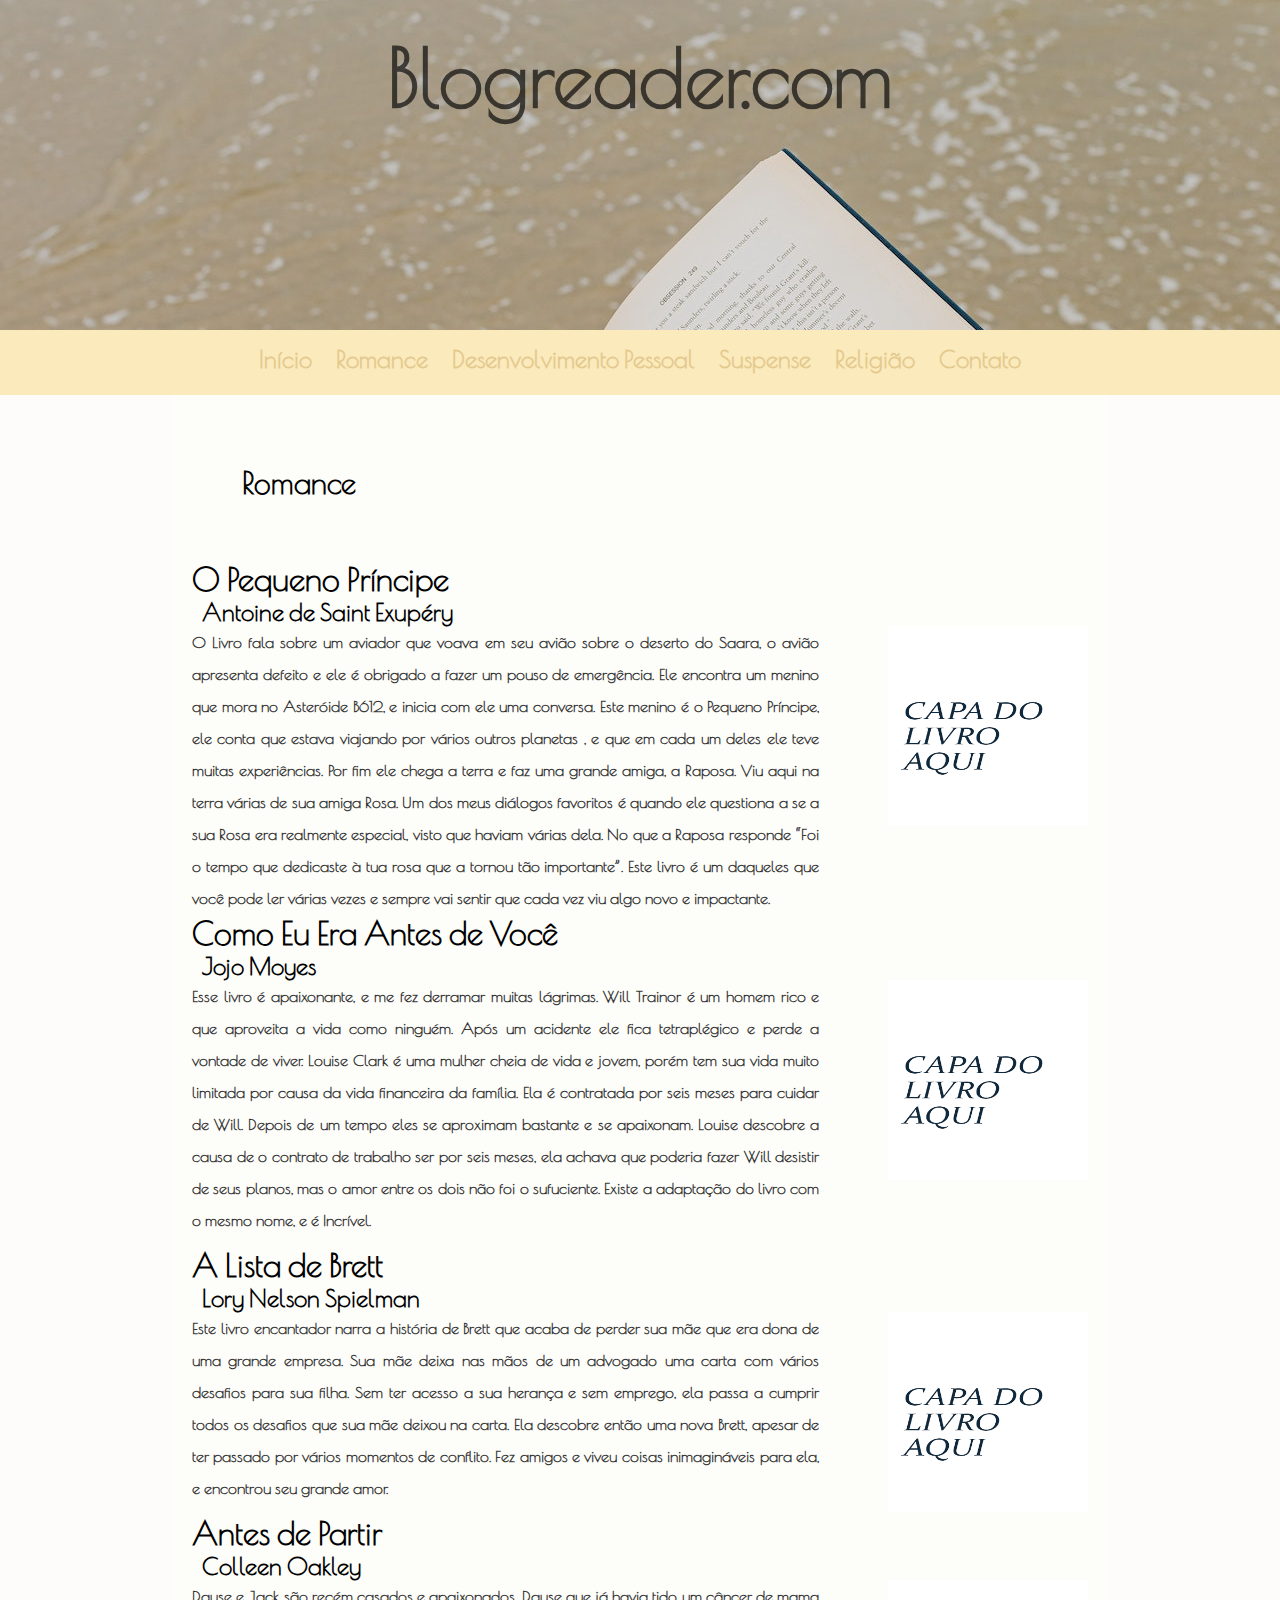
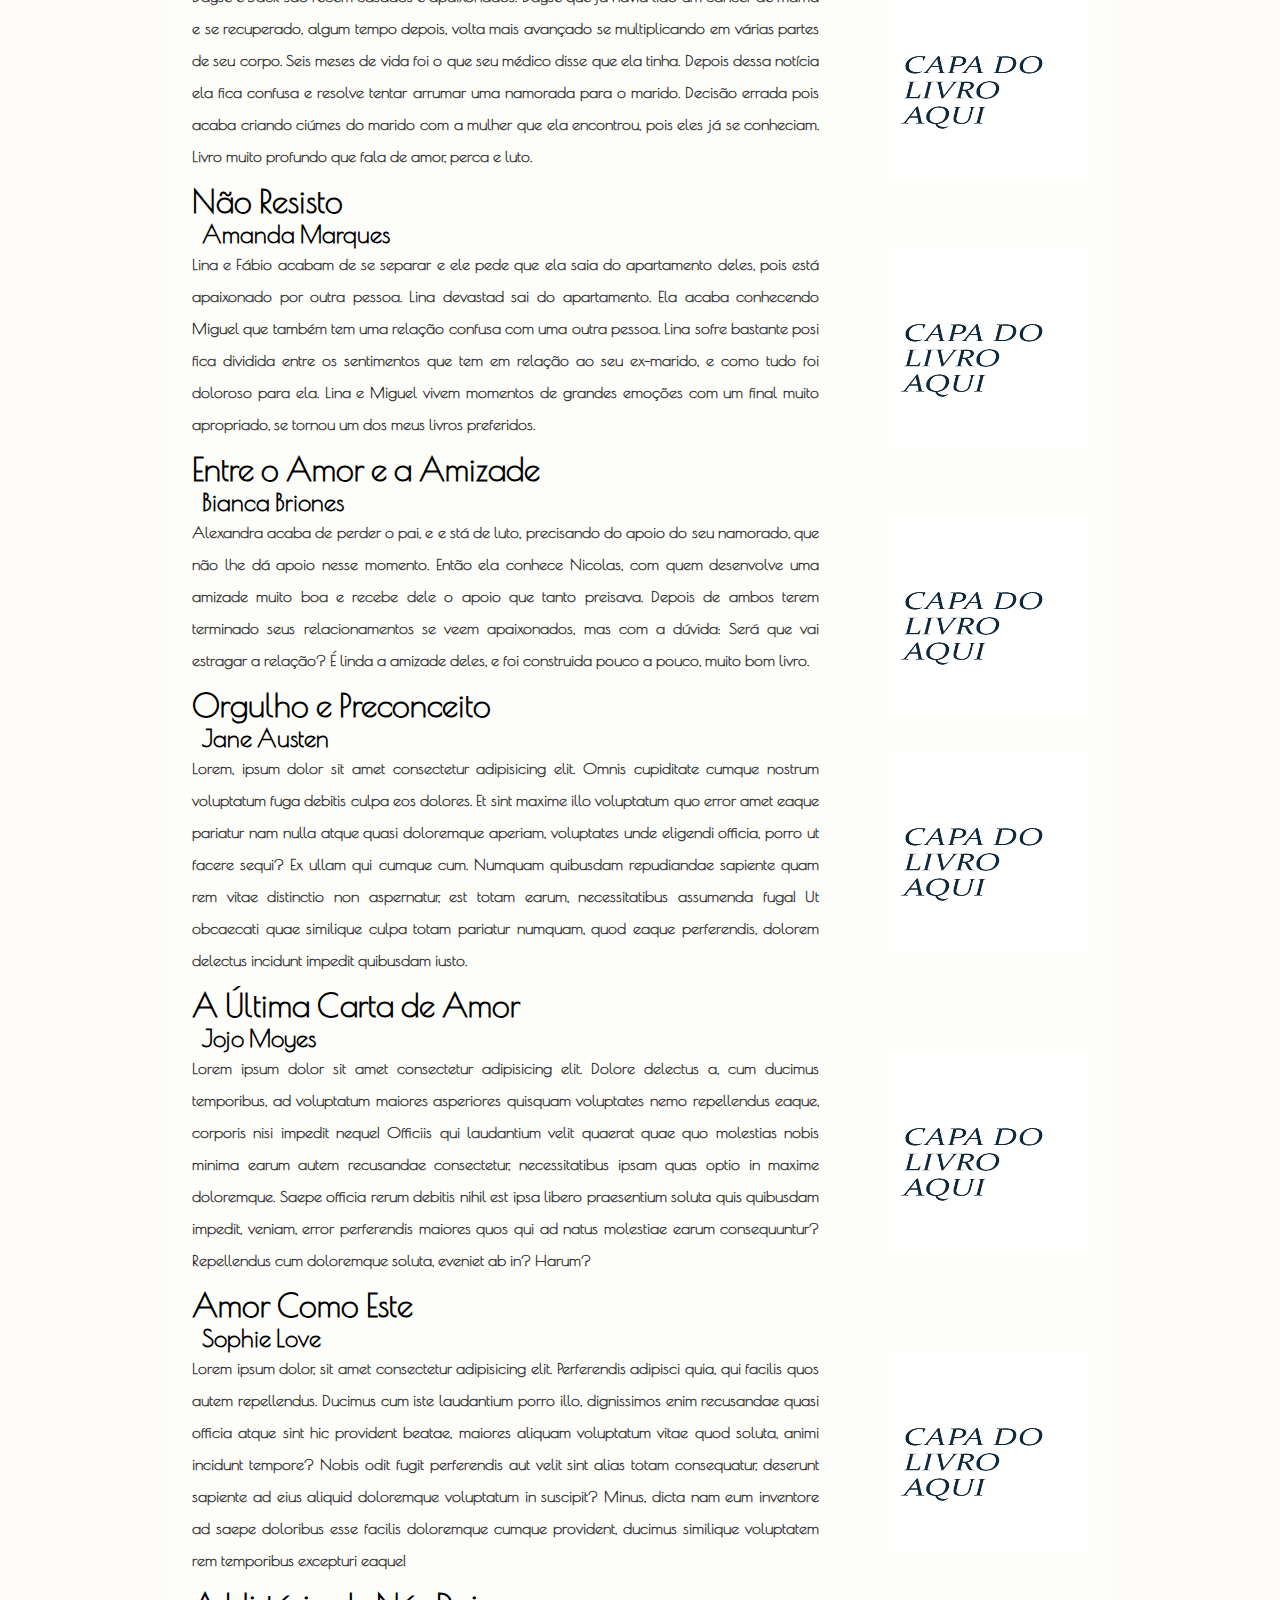
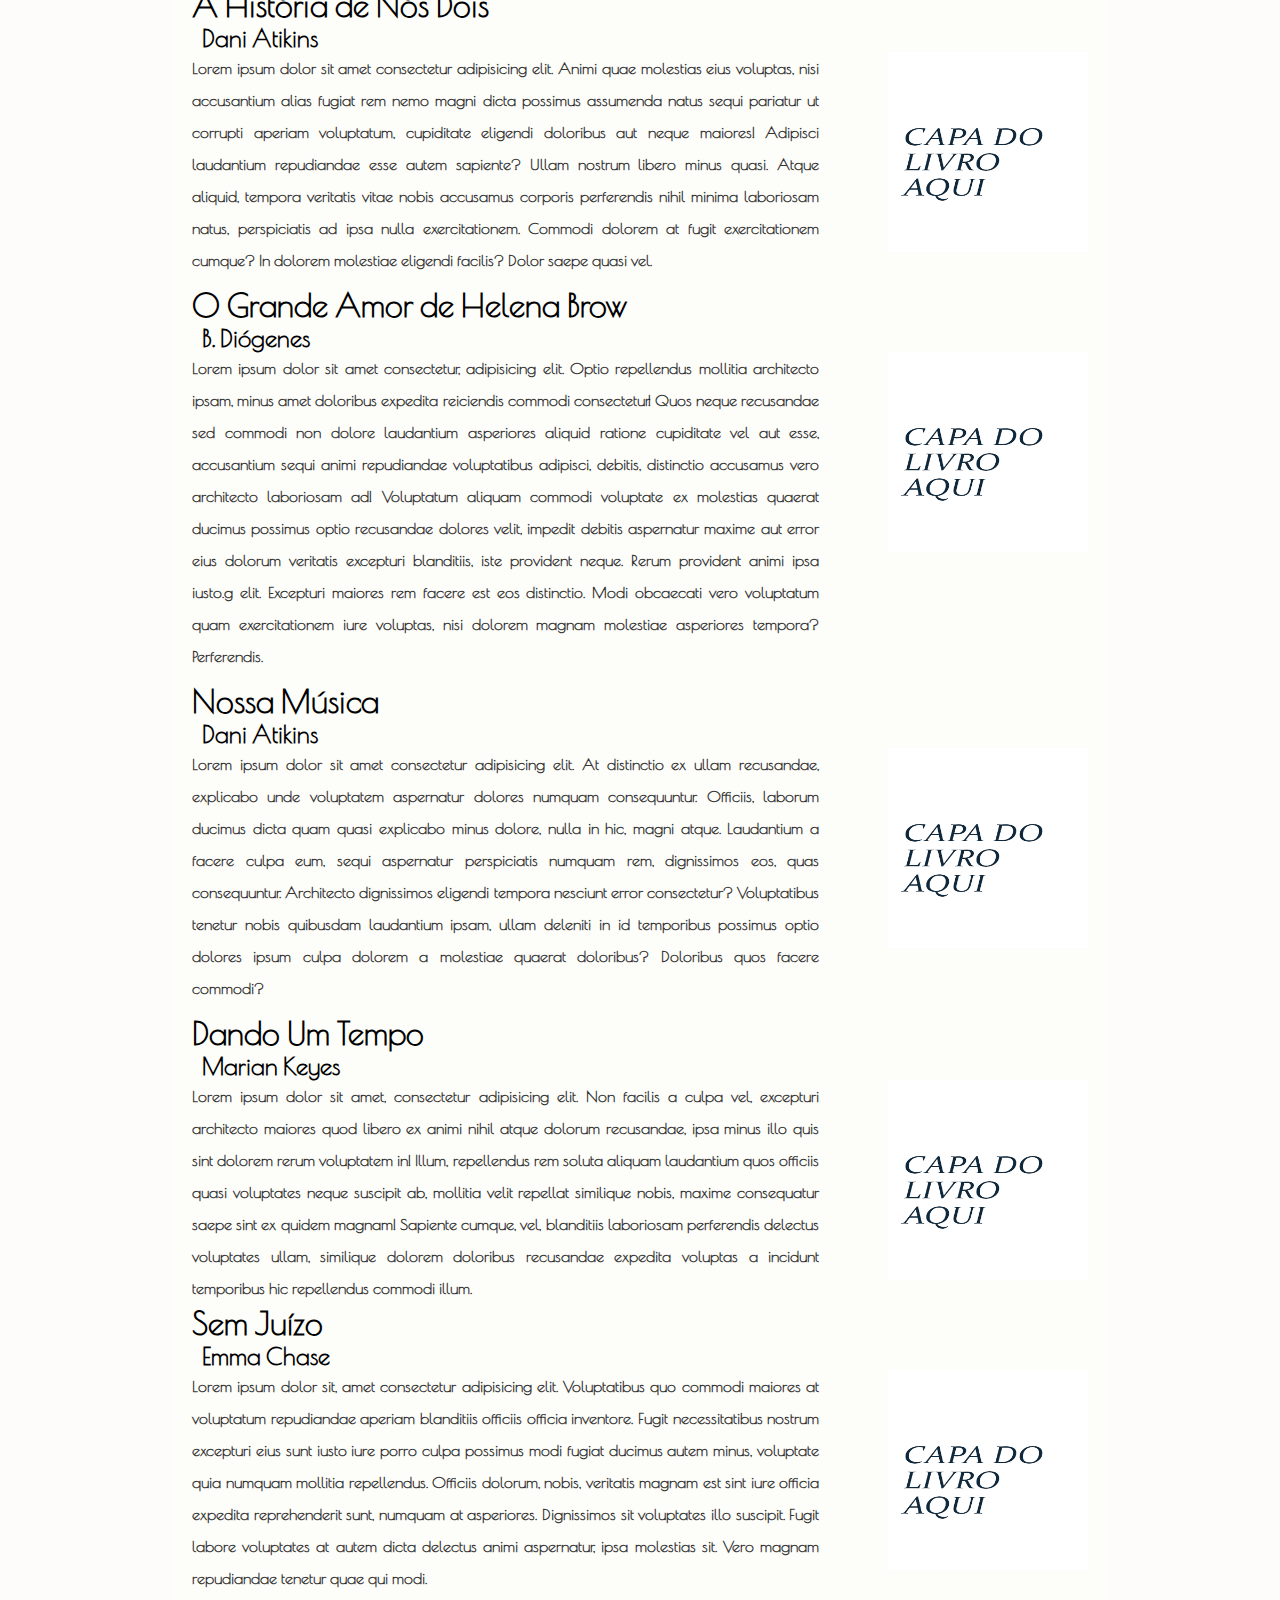
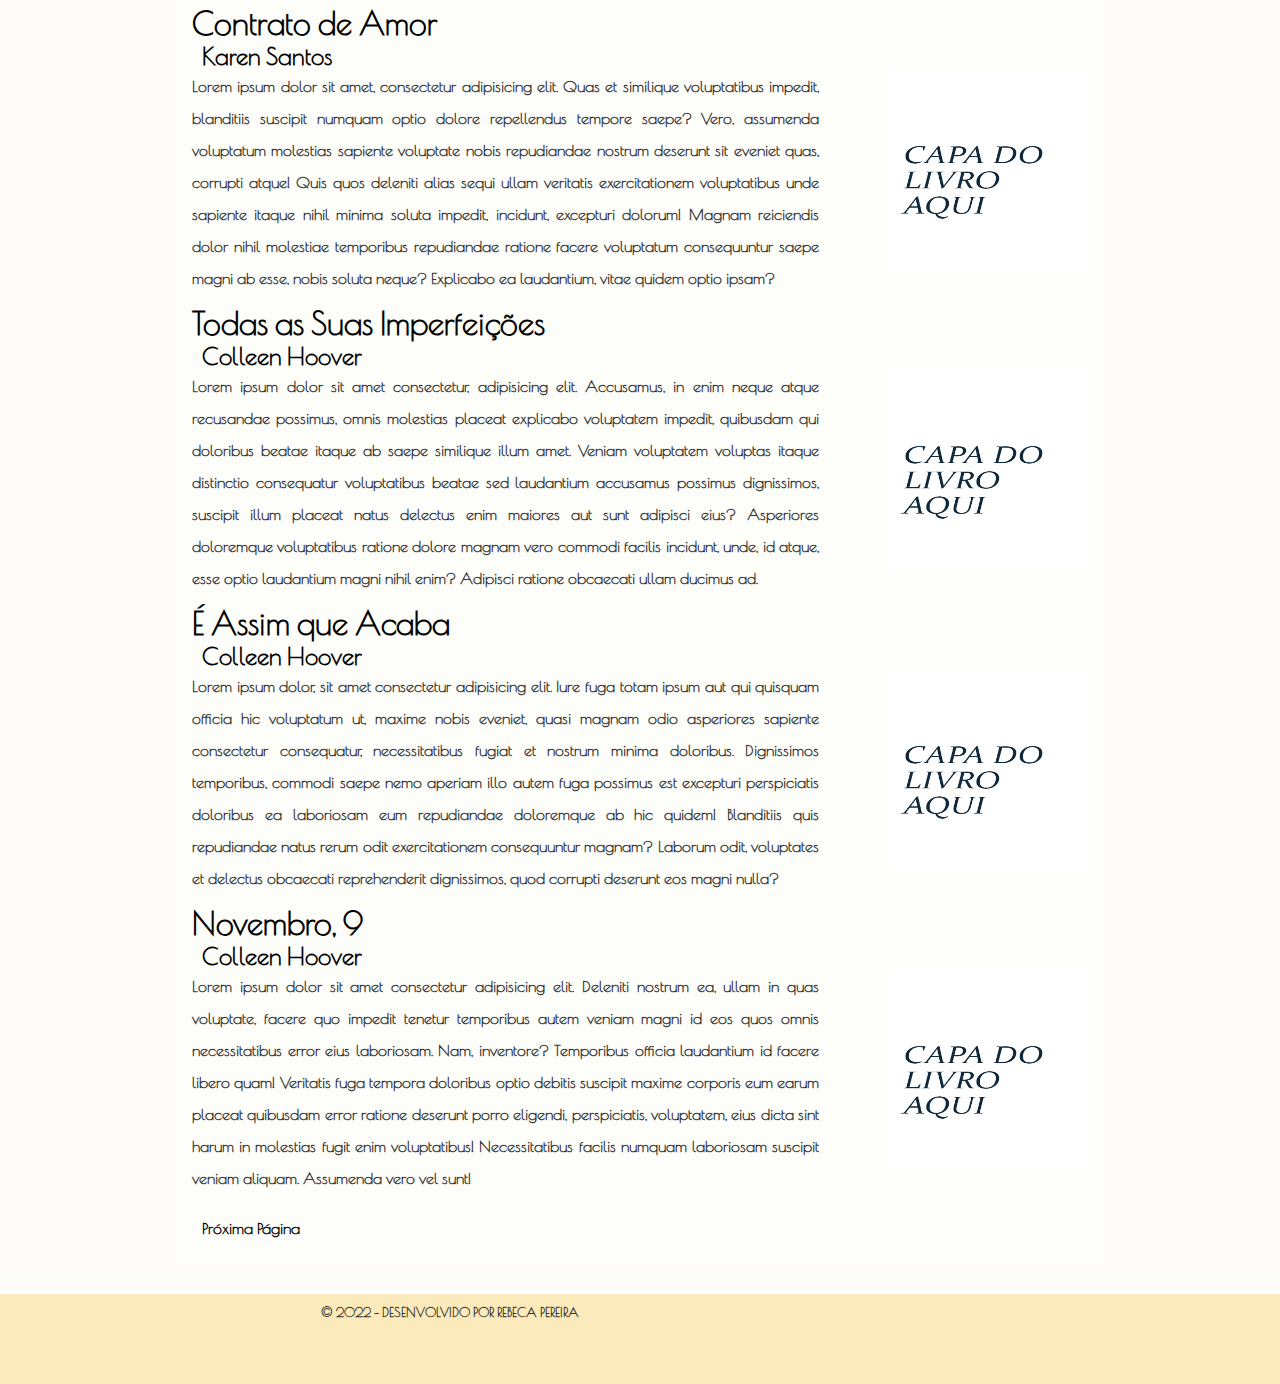
==== commit 715fb052: "Atualização" ====
--- a/index.html
+++ b/index.html
@@ -120,7 +120,7 @@
 
             
 
-            <p><a href="autoajuda.html" class="dir">Próxima Página</a></p>
+            <p><a href="desenvolvimento.html">Próxima Página</a></p>
 
             
 
--- a/estilo/style.css
+++ b/estilo/style.css
@@ -1,7 +1,7 @@
 @charset "UTF-8";
 
 @import url('https://fonts.googleapis.com/css2?family=Poiret+One&display=swap');
-
+/*limpei um pouco o css 11/06/23*/
 * {
     margin: 0px;
     padding: 0px;
@@ -35,12 +35,15 @@
     padding-top: 30px;
 }
 
-nav {
+nav.menu {
     height: 50px;
     padding-top: 15px;
     background-color: #fcf9f9;
     list-style-type: none;
     display: inline-block;
+    width:100%;
+    text-align:center;  
+    background-color: #FBEABB;
 }
 
 ul li  {
@@ -66,10 +69,9 @@
 }
 
 
-main > article > h1 {
-    color: rgb(0, 0, 0);
-    text-align: left;
-    padding-top: 10px;
+main > article {
+   width: 100%;
+   text-align: justify;
 }
 
 
@@ -79,12 +81,16 @@
     float: right;
 }
 
-.genero {
+h1.genero {
     font-size: 30px;
-    border-radius: 0px 5px;
+    color: rgb(0, 0, 0);
+    text-align: inherit;
+    padding: 50px;
+    margin-left: 0;
 }
 
-.livro {
+
+h1.livro {
     color: rgb(0, 0, 0);
     text-align: left;
     padding-top: 10px;
@@ -102,18 +108,14 @@
     color: black;
 }
 
-p > .dir > #direita {
-    text-align: right;
-}
-
-p > .esq > #esquerda {
-    text-align: left;
-}
 
 p {
     font-family: 'Poiret One', 'cursiv','Courier New', Courier, monospace;
     text-align: justify;
     line-height: 2em;
+    color: #000000ce;
+    font-weight: bolder;
+    width: 70%;
 }
 
 p > a {
@@ -124,11 +126,7 @@
 
 }
 
-.menu {
-    width:100%;
-    text-align:center;  
-    background-color: #FBEABB;
-}
+
 
 a {
     color: #e4c98e;
@@ -146,12 +144,11 @@
 
 footer {
     background-color: #FBEABB;
-    text-align: center;
     font-size: small;
     padding: 5px;
+    height: 80px;
 }
 
 footer > p {
     text-align: center;
-    height: 80px;
 }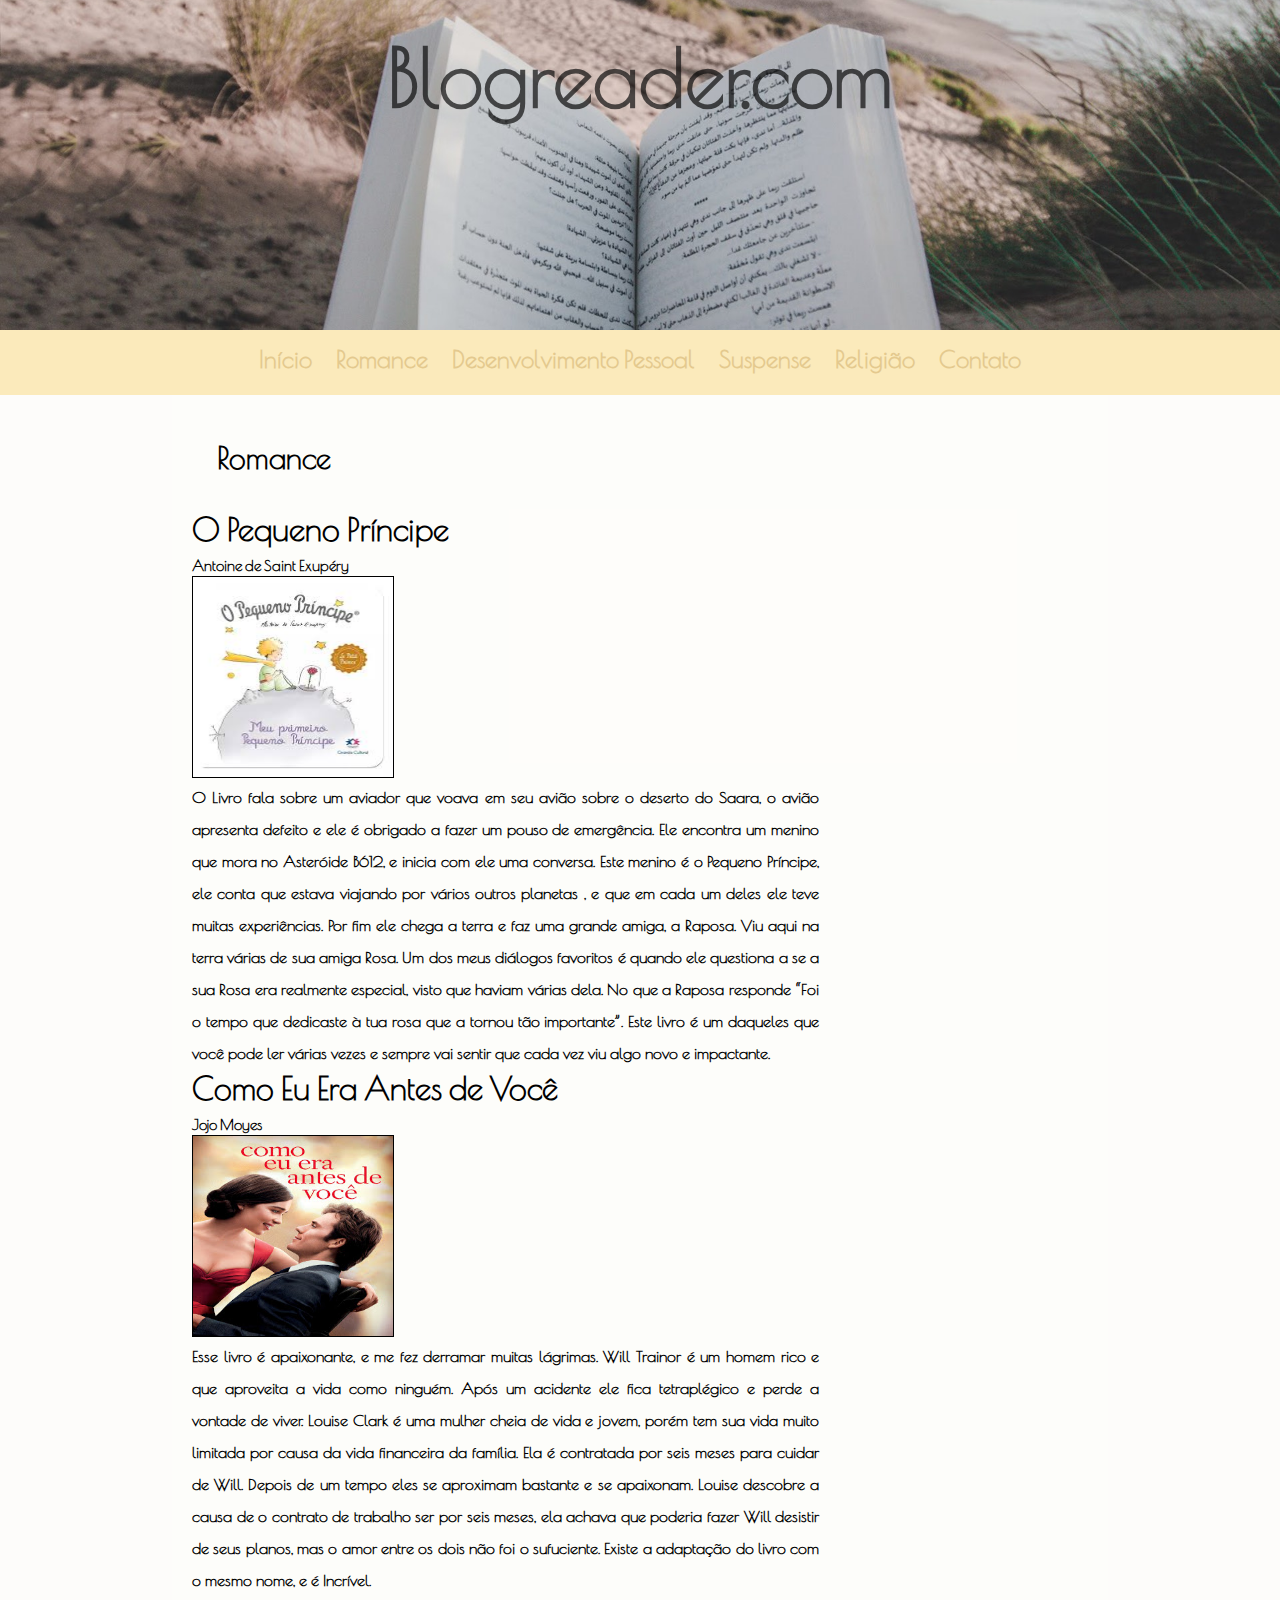
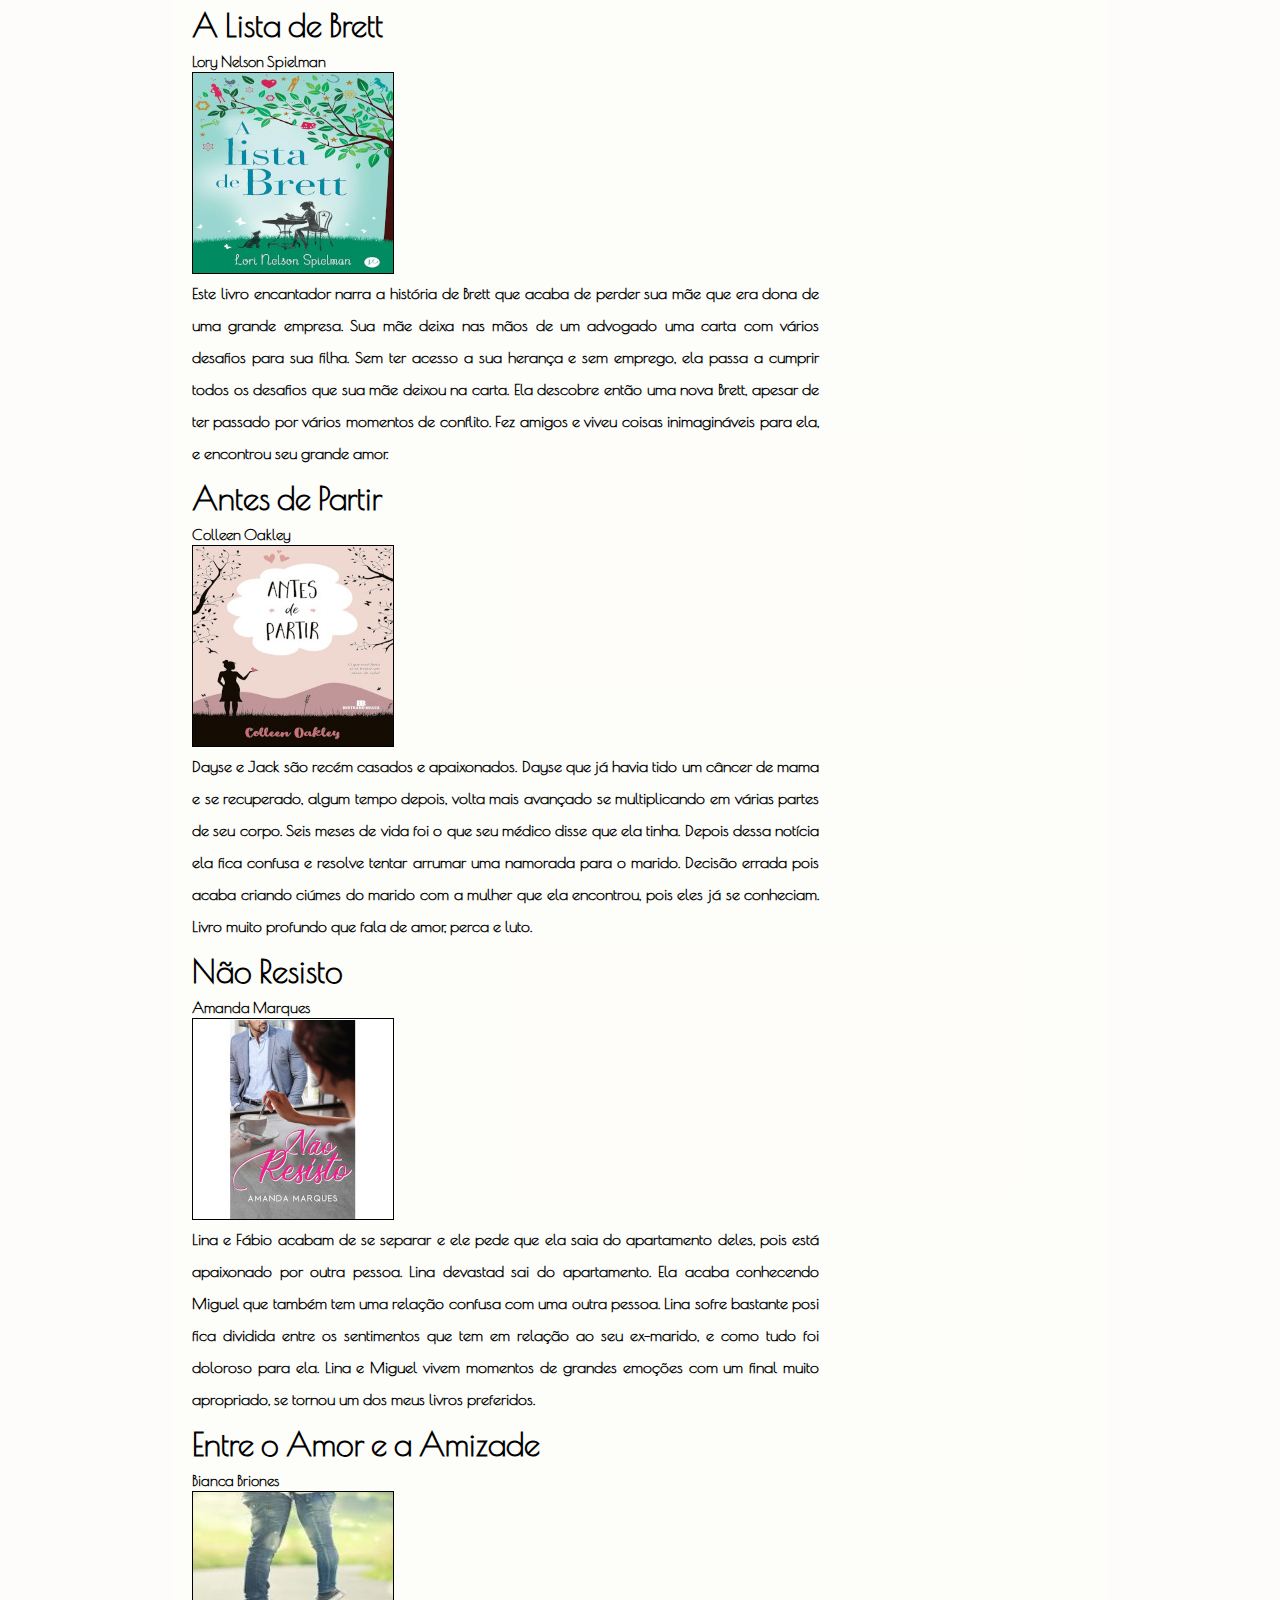
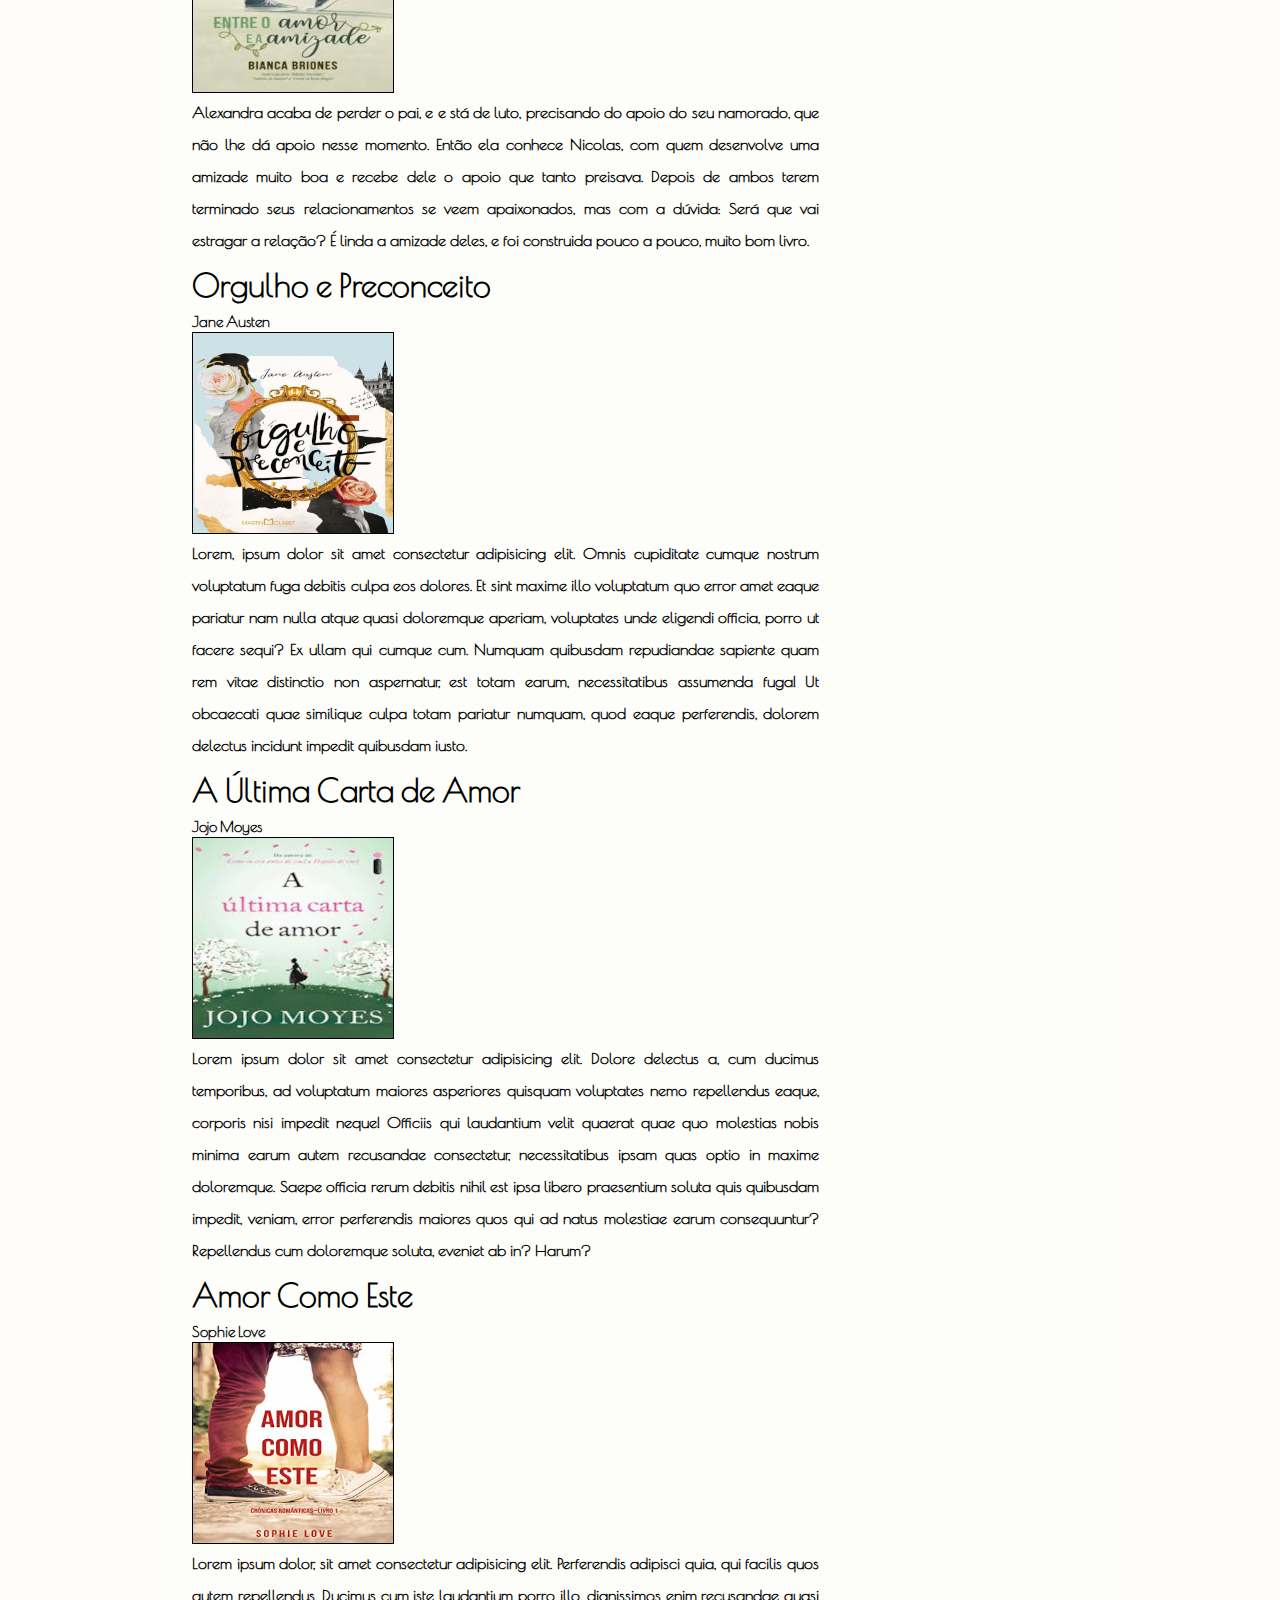
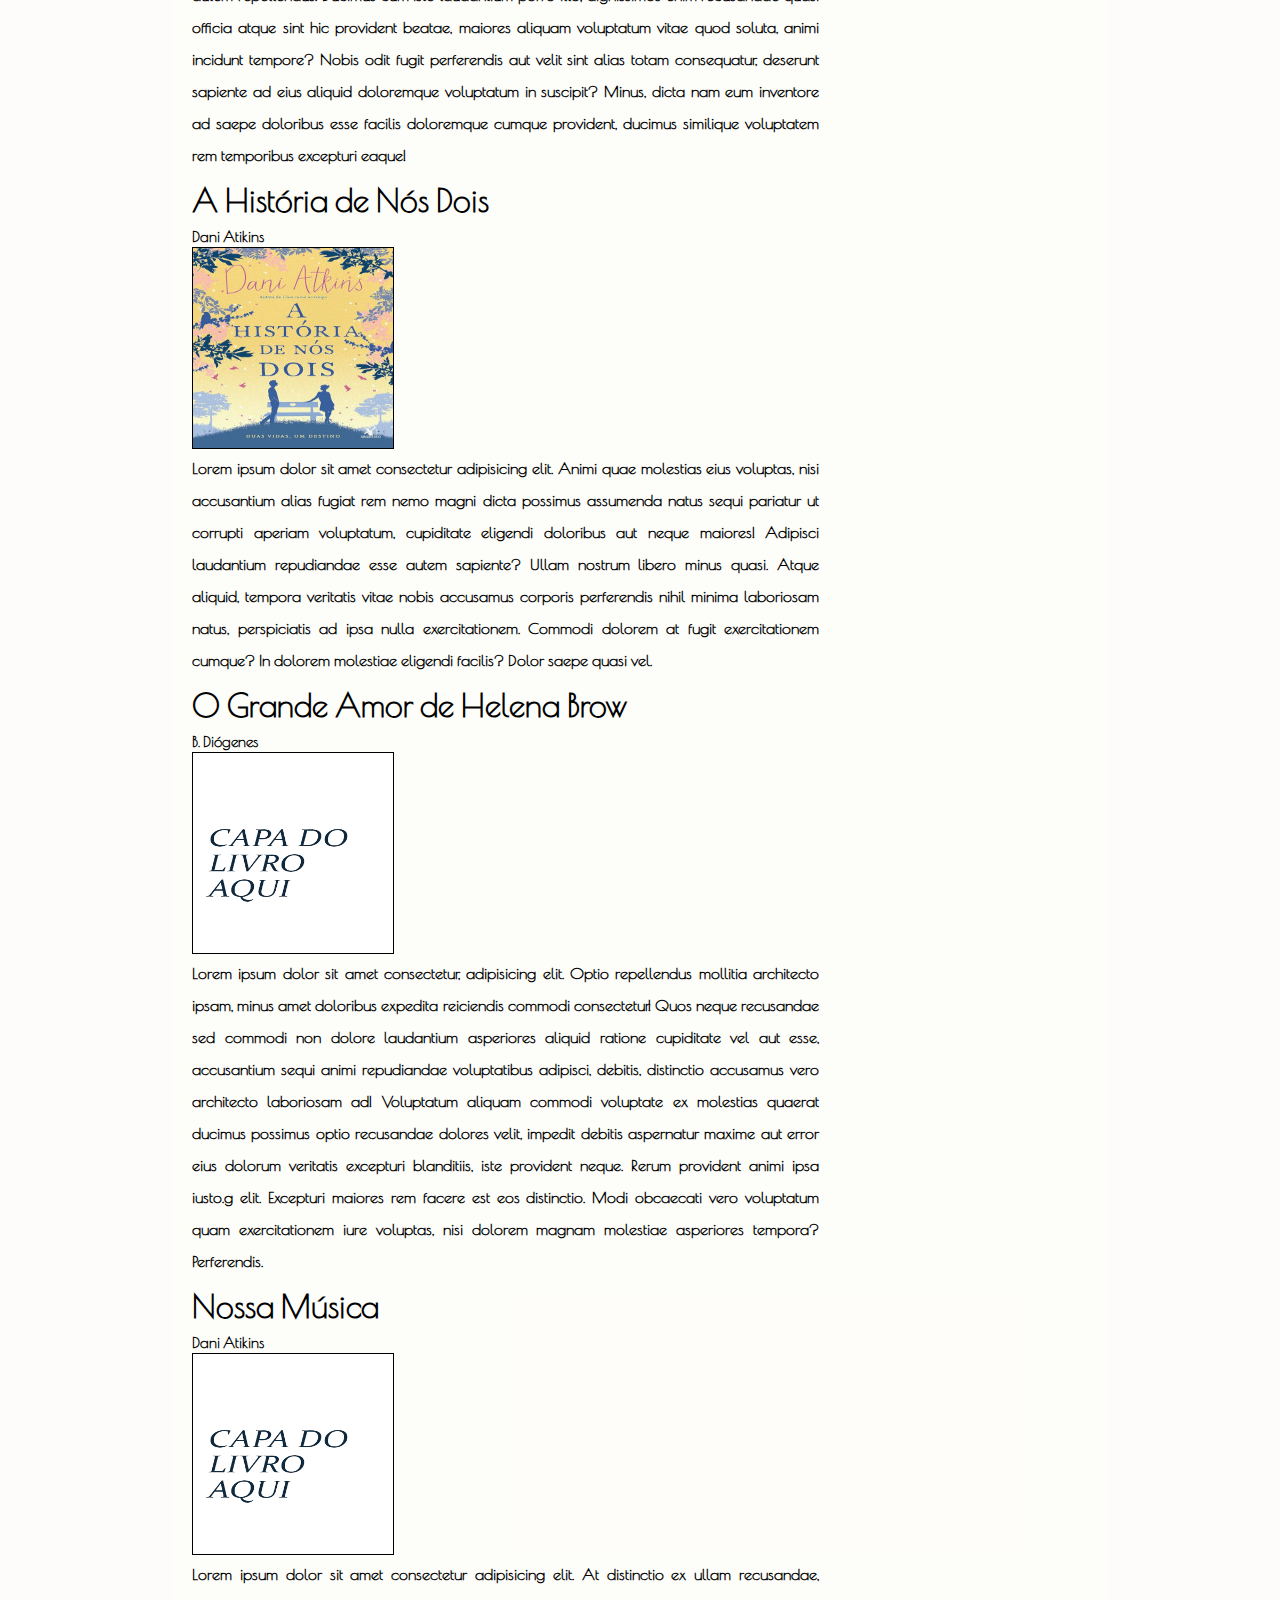
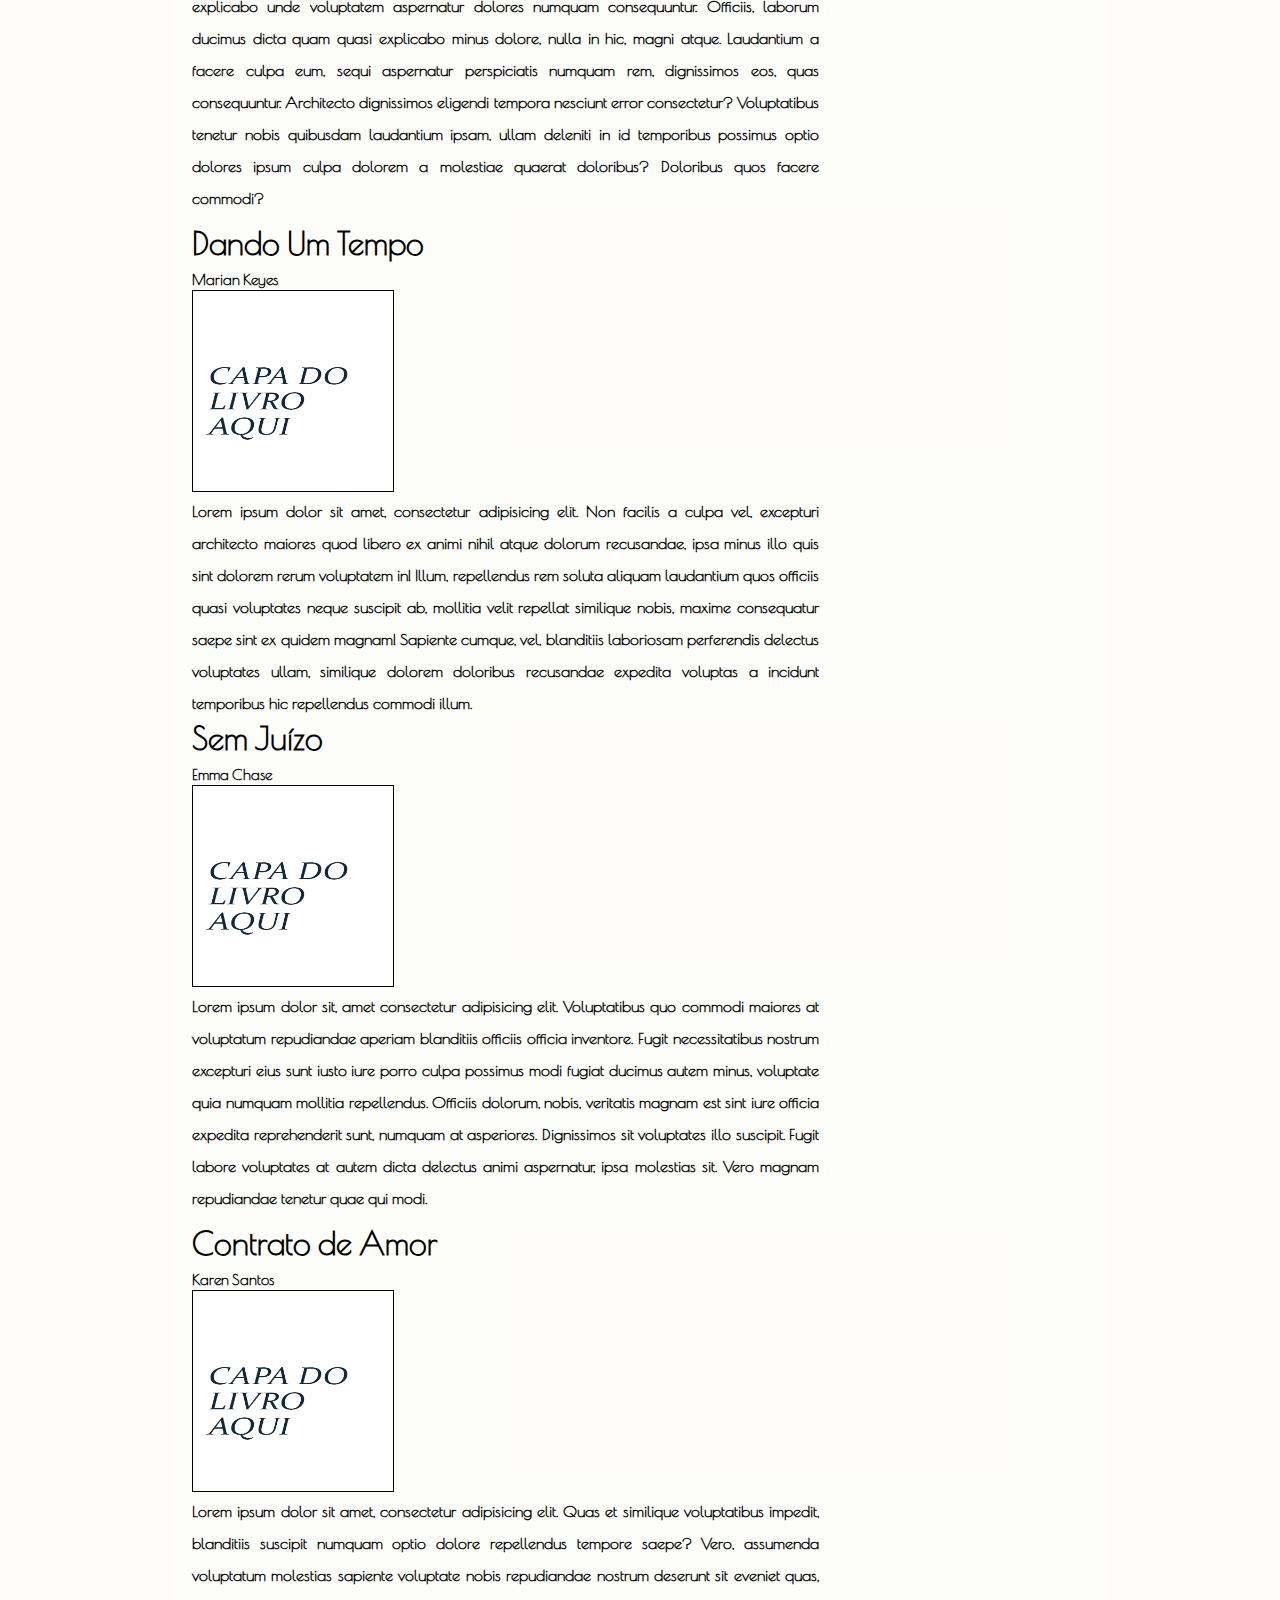
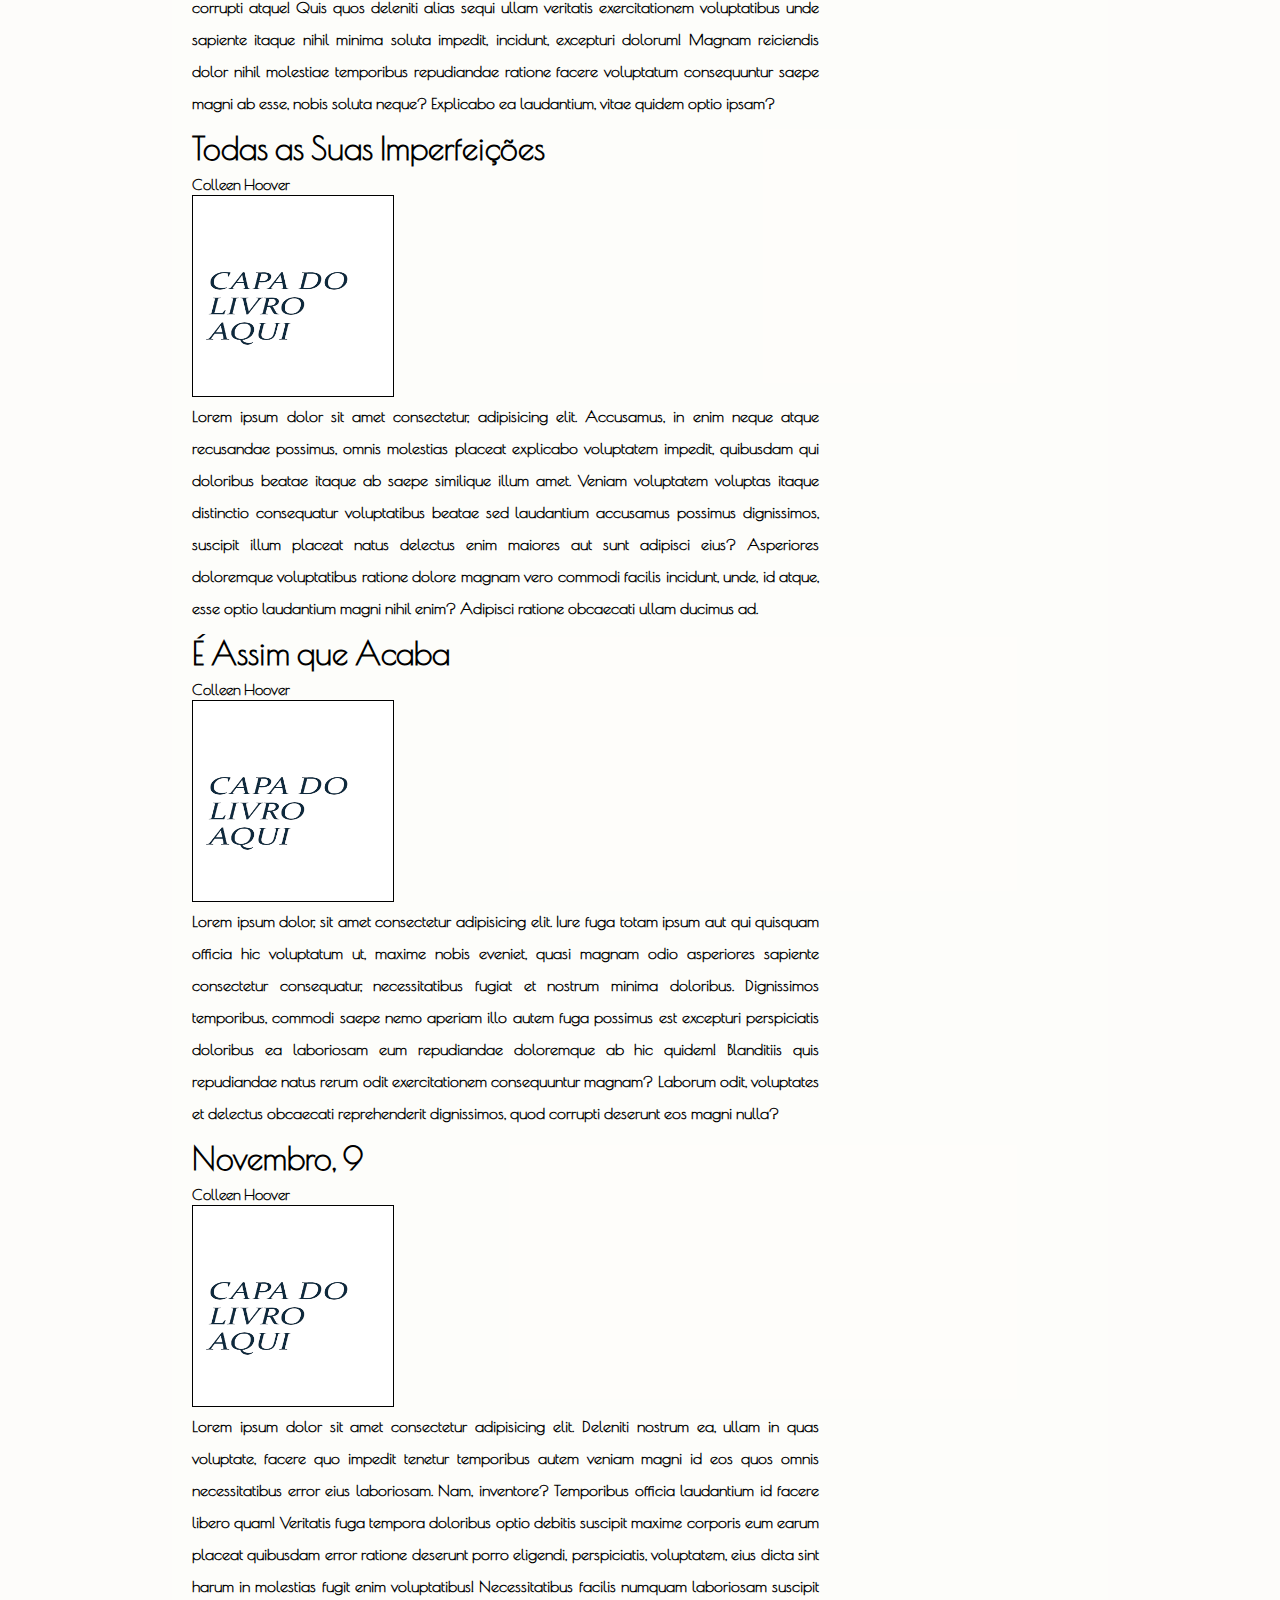
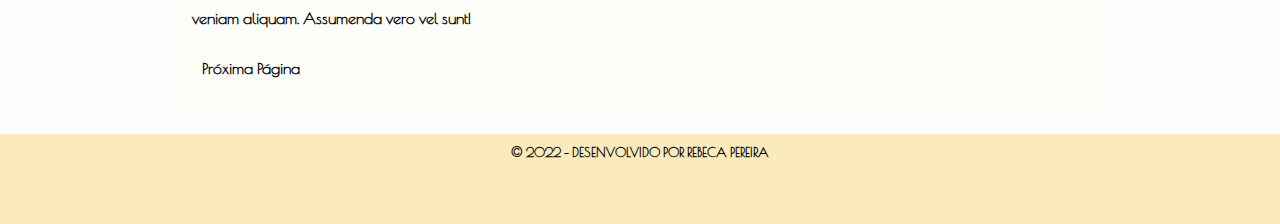
==== commit 4d7a70ec: "Site atualizado" ====
--- a/index.html
+++ b/index.html
@@ -29,52 +29,52 @@
             <h1 class="genero">Romance</h1>
             <h1 class="livro">O Pequeno Príncipe</h1>
             <h2><a href="https://pt.wikipedia.org/wiki/Antoine_de_Saint-Exup%C3%A9ry " target="blank" rel="external">Antoine de Saint Exupéry</a></h2>
-            <img class="capa" src="estilo/imagens/capafalsa.png" alt="capadolivro">
+            <img class="capa" src="estilo/imagens/pequeno principe.jpg" alt="capadolivro">
             <p>O Livro fala sobre um aviador que voava em seu avião sobre o deserto do Saara, o avião apresenta defeito e ele é obrigado a fazer um pouso de emergência. Ele encontra um menino que mora no Asteróide B612, e inicia com ele uma conversa. Este menino é o Pequeno Príncipe, ele conta que estava viajando por vários outros planetas , e que em cada um deles ele teve muitas experiências. Por fim ele chega a terra e faz uma grande amiga, a Raposa. Viu aqui na terra várias de sua amiga Rosa. Um dos meus diálogos favoritos é quando ele questiona a se a sua Rosa era realmente especial, visto que haviam várias dela. No que a Raposa responde <q>Foi o tempo que dedicaste à tua rosa que a tornou tão importante</q>. Este livro é um daqueles que você pode ler várias vezes e sempre vai sentir que cada vez viu algo novo e impactante. </p>
 
             <h1>Como Eu Era Antes de Você</h1>
             <h2><a href="https://pt.wikipedia.org/wiki/Jojo_Moyes" target="blank" rel="external">Jojo Moyes</a></h2>
-            <img class="capa" src="estilo/imagens/capafalsa.png" alt="capadolivro">
+            <img class="capa" src="estilo/imagens/como eu era.jpg" alt="capadolivro">
             <p>Esse livro é apaixonante, e me fez derramar muitas lágrimas. Will Trainor é um homem rico e que aproveita a vida como ninguém. Após um acidente ele fica tetraplégico e perde a vontade de viver. Louise Clark é uma mulher cheia de vida e jovem, porém tem sua vida muito limitada por causa da vida financeira da família. Ela é contratada por seis meses para cuidar de Will. Depois de um tempo eles se aproximam bastante e se apaixonam. Louise descobre a causa de o contrato de trabalho ser por seis meses, ela achava que poderia fazer Will desistir de seus planos, mas o amor entre os dois não foi o sufuciente. Existe a adaptação do livro com o mesmo nome, e é Incrível.</p>
 
             <h1 class="livro">A Lista de Brett</h1>
             <h2><a href="https://en.wikipedia.org/wiki/Lori_Nelson_Spielman" target="blank" rel="external">Lory Nelson Spielman</a></h2>
-            <img class="capa" src="estilo/imagens/capafalsa.png" alt="capadolivro">
+            <img class="capa" src="estilo/imagens/a lista de brett.jpg" alt="capadolivro">
             <p>Este livro encantador narra a história de Brett que acaba de perder sua mãe que era dona de uma grande empresa. Sua mãe deixa nas mãos de um advogado uma carta com vários desafios para sua filha. Sem ter acesso a sua herança e sem emprego, ela passa a cumprir todos os desafios que sua mãe deixou na carta. Ela descobre então uma nova Brett, apesar de ter passado por vários momentos de conflito. Fez amigos e viveu coisas inimagináveis para ela, e encontrou seu grande amor.</p>
 
             <h1 class="livro">Antes de Partir</h1>
             <h2><a href="https://colleenoakley.com/" target="blank" rel="external">Colleen Oakley</a></h2>
-            <img class="capa" src="estilo/imagens/capafalsa.png" alt="capadolivro">
+            <img class="capa" src="estilo/imagens/antes de partir.jpg" alt="capadolivro">
             <p>Dayse e Jack são recém casados e apaixonados. Dayse que já havia tido um câncer de mama e se recuperado, algum tempo depois, volta mais avançado se multiplicando em várias partes de seu corpo. Seis meses de vida foi o que seu médico disse que ela tinha. Depois dessa notícia ela fica confusa e resolve tentar arrumar uma namorada para o marido. Decisão errada pois acaba criando ciúmes do marido com a mulher que ela encontrou, pois eles já se conheciam. Livro muito profundo que fala de amor, perca e luto.</p>
 
             <h1 class="livro">Não Resisto</h1>
             <h2><a href="https://www.instagram.com/amandamarques_escritora/" target="blank" rel="external">Amanda Marques</a></h2>
-            <img class="capa" src="estilo/imagens/capafalsa.png" alt="capadolivro">
+            <img class="capa" src="estilo/imagens/não resisto.jpg" alt="capadolivro">
             <p>Lina e Fábio acabam de se separar e ele pede que ela saia do apartamento deles, pois está apaixonado por outra pessoa. Lina devastad sai do apartamento. Ela acaba conhecendo Miguel que também tem uma relação confusa com uma outra pessoa. Lina sofre bastante posi fica dividida entre os sentimentos que tem em relação ao seu ex-marido, e como tudo foi doloroso para ela. Lina e Miguel vivem momentos de grandes emoções com um final muito apropriado, se tornou um dos meus livros preferidos.</p>
 
             <h1 class="livro">Entre o Amor e a Amizade</h1>
             <h2><a href="https://www.instagram.com/brionesbianca/" target="blank" rel="esternal">Bianca Briones</a></h2>
-            <img class="capa" src="estilo/imagens/capafalsa.png" alt="capadolivro">
+            <img class="capa" src="estilo/imagens/entre o amor.jpg" alt="capadolivro">
             <p>Alexandra acaba de perder o pai, e e stá de luto, precisando do apoio do seu namorado, que não lhe dá apoio nesse momento. Então ela conhece Nicolas, com quem desenvolve uma amizade muito boa e recebe dele o apoio que tanto preisava. Depois de ambos terem terminado seus relacionamentos se veem apaixonados, mas com a dúvida: Será que vai estragar a relação? É linda a amizade deles, e foi construida pouco a pouco, muito bom livro.</p>
 
             <h1 class="livro">Orgulho e Preconceito</h1>
             <h2><a href="https://pt.wikipedia.org/wiki/Jane_Austen" target="blank" rel="external">Jane Austen</a></h2>
-            <img class="capa" src="estilo/imagens/capafalsa.png" alt="capadolivro">
+            <img class="capa" src="estilo/imagens/orgulho.jpg" alt="capadolivro">
             <p>Lorem, ipsum dolor sit amet consectetur adipisicing elit. Omnis cupiditate cumque nostrum voluptatum fuga debitis culpa eos dolores. Et sint maxime illo voluptatum quo error amet eaque pariatur nam nulla atque quasi doloremque aperiam, voluptates unde eligendi officia, porro ut facere sequi? Ex ullam qui cumque cum. Numquam quibusdam repudiandae sapiente quam rem vitae distinctio non aspernatur, est totam earum, necessitatibus assumenda fuga! Ut obcaecati quae similique culpa totam pariatur numquam, quod eaque perferendis, dolorem delectus incidunt impedit quibusdam iusto.</p>
 
             <h1 class="livro">A Última Carta de Amor</h1>
             <h2><a href="https://pt.wikipedia.org/wiki/Jojo_Moyes" target="blank" rel="external">Jojo Moyes</a></h2>
-            <img class="capa" src="estilo/imagens/capafalsa.png" alt="capadolivro">
+            <img class="capa" src="estilo/imagens/a ultima carta.jpg" alt="capadolivro">
             <p>Lorem ipsum dolor sit amet consectetur adipisicing elit. Dolore delectus a, cum ducimus temporibus, ad voluptatum maiores asperiores quisquam voluptates nemo repellendus eaque, corporis nisi impedit neque! Officiis qui laudantium velit quaerat quae quo molestias nobis minima earum autem recusandae consectetur, necessitatibus ipsam quas optio in maxime doloremque. Saepe officia rerum debitis nihil est ipsa libero praesentium soluta quis quibusdam impedit, veniam, error perferendis maiores quos qui ad natus molestiae earum consequuntur? Repellendus cum doloremque soluta, eveniet ab in? Harum?</p>
 
             <h1 class="livro">Amor Como Este</h1>
             <h2><a href="https://www.wook.pt/autor/sophie-love/3780286" target="blank" rel="external">Sophie Love</a></h2>
-            <img class="capa" src="estilo/imagens/capafalsa.png" alt="capadolivro">
+            <img class="capa" src="estilo/imagens/amor como este.jpg" alt="capadolivro">
             <p>Lorem ipsum dolor, sit amet consectetur adipisicing elit. Perferendis adipisci quia, qui facilis quos autem repellendus. Ducimus cum iste laudantium porro illo, dignissimos enim recusandae quasi officia atque sint hic provident beatae, maiores aliquam voluptatum vitae quod soluta, animi incidunt tempore? Nobis odit fugit perferendis aut velit sint alias totam consequatur, deserunt sapiente ad eius aliquid doloremque voluptatum in suscipit? Minus, dicta nam eum inventore ad saepe doloribus esse facilis doloremque cumque provident, ducimus similique voluptatem rem temporibus excepturi eaque!</p>
 
             <h1 class="livro">A História de Nós Dois</h1>
             <h2><a href="https://www.amazon.com.br/Livros-Dani-Atkins/s?rh=n%3A6740748011%2Cp_27%3ADani+Atkins" target="blank" rel="external">Dani Atikins</a></h2>
-            <img class="capa" src="estilo/imagens/capafalsa.png" alt="capadolivro">
+            <img class="capa" src="estilo/imagens/a historia.jpg" alt="capadolivro">
             <p>Lorem ipsum dolor sit amet consectetur adipisicing elit. Animi quae molestias eius voluptas, nisi accusantium alias fugiat rem nemo magni dicta possimus assumenda natus sequi pariatur ut corrupti aperiam voluptatum, cupiditate eligendi doloribus aut neque maiores! Adipisci laudantium repudiandae esse autem sapiente? Ullam nostrum libero minus quasi. Atque aliquid, tempora veritatis vitae nobis accusamus corporis perferendis nihil minima laboriosam natus, perspiciatis ad ipsa nulla exercitationem. Commodi dolorem at fugit exercitationem cumque? In dolorem molestiae eligendi facilis? Dolor saepe quasi vel.</p>
 
             <h1 class="livro">O Grande Amor de Helena Brow</h1>
--- a/estilo/style.css
+++ b/estilo/style.css
@@ -5,6 +5,12 @@
 * {
     margin: 0px;
     padding: 0px;
+}
+
+:root {
+    --cor-fonte-body: black;
+    --cor-fonte-header: #070707af;
+    --cor-fonte-nav: #fcf9f9;
 }
 
 body {
@@ -15,7 +21,7 @@
 }
 
 header {
-    background-image: url(imagens/imagem3.jpg);
+    background-image: url(imagens/imagem2.jpg);
     background-repeat: no-repeat;
     background-color: white;
     background-size: 100%;
@@ -28,7 +34,7 @@
     height: 300px;
     font-family: 'Poiret One', 'cursiv','Courier New', Courier, monospace;
     font-size: 5em;
-    color: #070707af;
+    color: var(--cor-fonte-header);
     position: relative;
     text-align: center;
     width: auto;
@@ -55,7 +61,7 @@
     margin: 10px;
     position: relative;
 	outline: none;
-	color: black;
+	color: var(--cor-fonte-body);
 	text-decoration: none;
 	font-weight: bold;
 	font-size: 18pt; 
@@ -78,34 +84,47 @@
 img.capa {
     width: 200px;
     height: 200px;
-    float: right;
+    border: solid 0.5px black;
+    
+    
 }
 
 h1.genero {
     font-size: 30px;
-    color: rgb(0, 0, 0);
+    color: var(--cor-fonte-body);
     text-align: inherit;
-    padding: 50px;
-    margin-left: 0;
+    padding: 25px;
+    margin: 0;
+    
+    
 }
 
 
 h1.livro {
-    color: rgb(0, 0, 0);
+    color: var(--cor-fonte-body);
     text-align: left;
     padding-top: 10px;
+
+}
+h1.livro:hover {
+    background-color: #FBEABB;
+    border-radius: 5px;
+    transition: 2s;
+    
 }
 
 
 h2 {
     font-family: 'Poiret One', 'cursiv','Courier New', Courier, monospace;
-    font-size: small;
+    
 }
 
 h2 > a {
     font-family: 'Poiret One', 'cursiv','Courier New', Courier, monospace;
     text-decoration: none;
-    color: black;
+    color: var(--cor-fonte-body);
+    margin: 0;
+    font-size: 15px;
 }
 
 
@@ -113,7 +132,7 @@
     font-family: 'Poiret One', 'cursiv','Courier New', Courier, monospace;
     text-align: justify;
     line-height: 2em;
-    color: #000000ce;
+    color: var(--cor-fonte-body);
     font-weight: bolder;
     width: 70%;
 }
@@ -121,10 +140,20 @@
 p > a {
     font-family: 'Poiret One', 'cursiv','Courier New', Courier, monospace;
     font-size: 1em;
-    color: #000;
+    color: var(--cor-fonte-body);
     text-decoration: none;
 
 }
+
+p > a .navega{
+    font-family: 'Poiret One', 'cursiv','Courier New', Courier, monospace;
+    font-size: 1em;
+    color: var(--cor-fonte-body);
+    text-decoration: none;
+    
+
+}
+
 
 
 
@@ -134,7 +163,7 @@
   }
   
   a:hover {
-    color: #000;
+    color: var(--cor-fonte-body);
     transition: 1s;
   }
   a:active {
@@ -150,5 +179,6 @@
 }
 
 footer > p {
+    width: 100%;
     text-align: center;
 }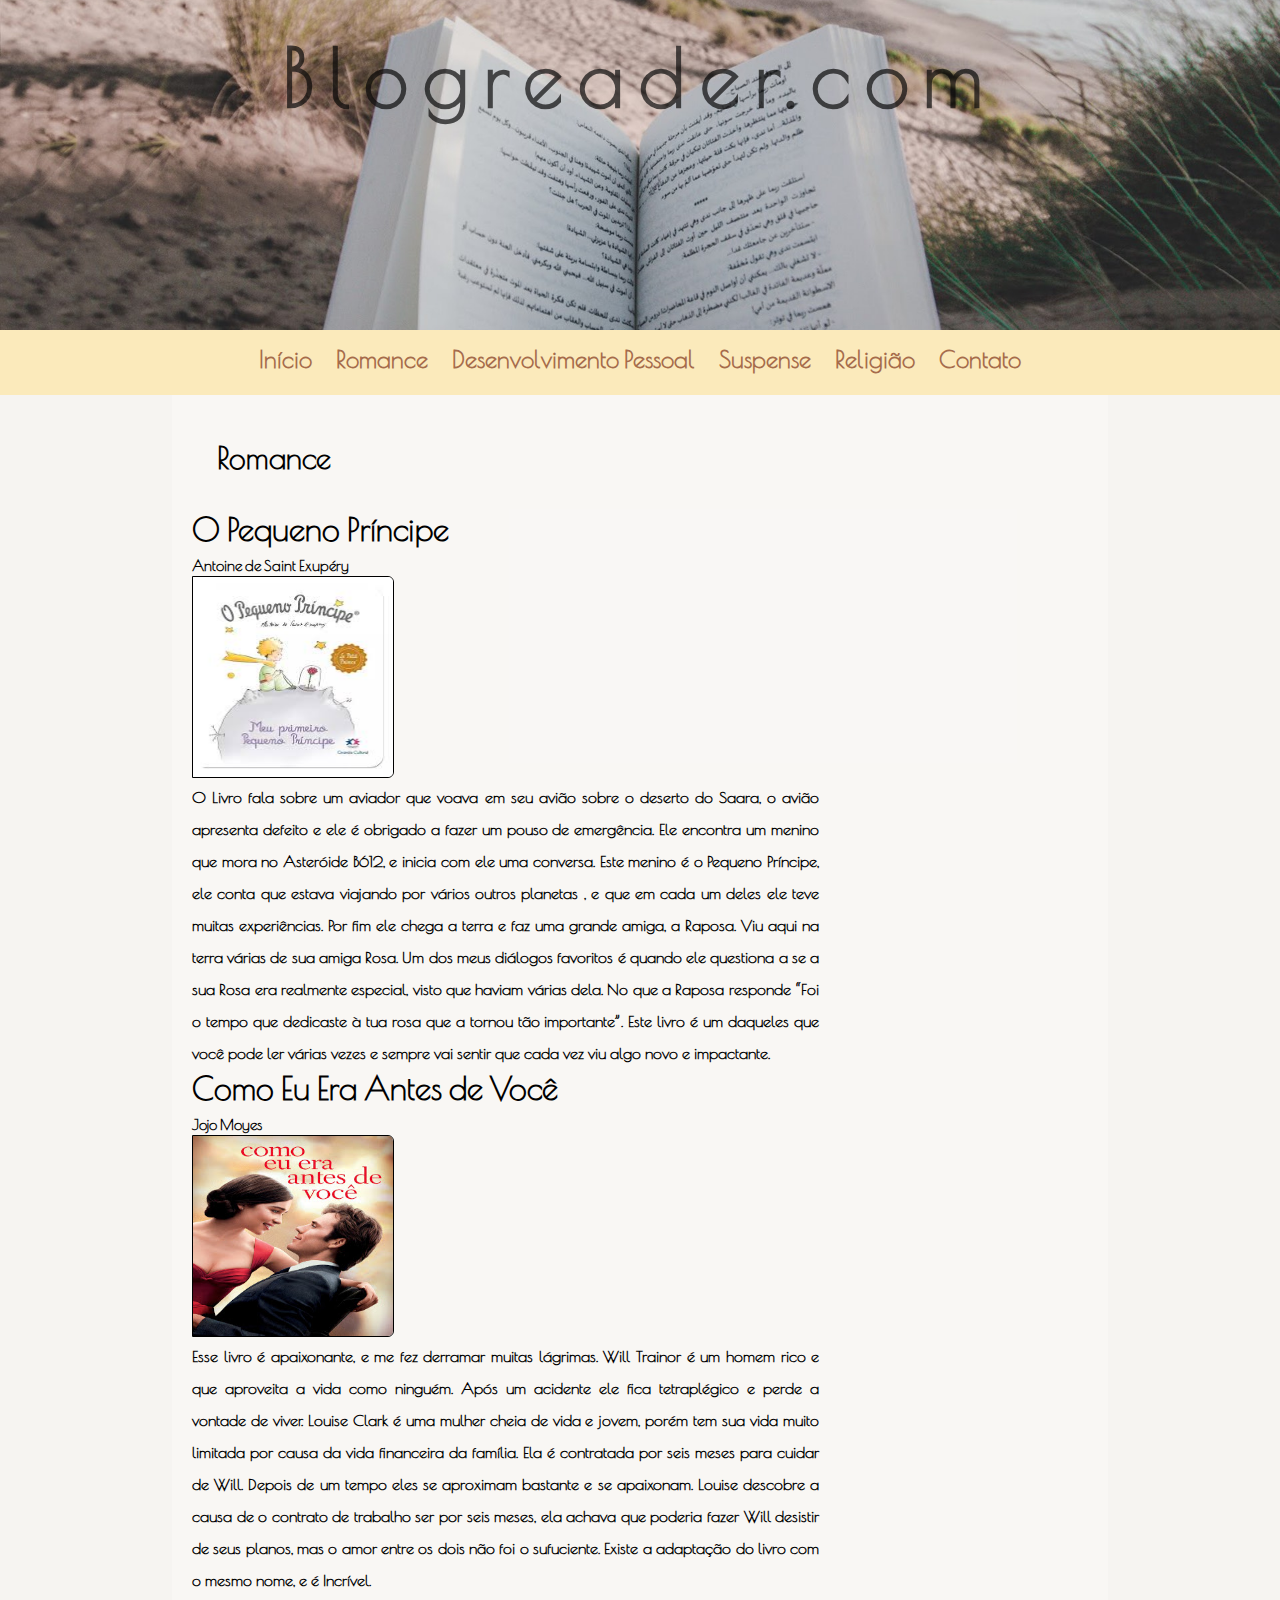
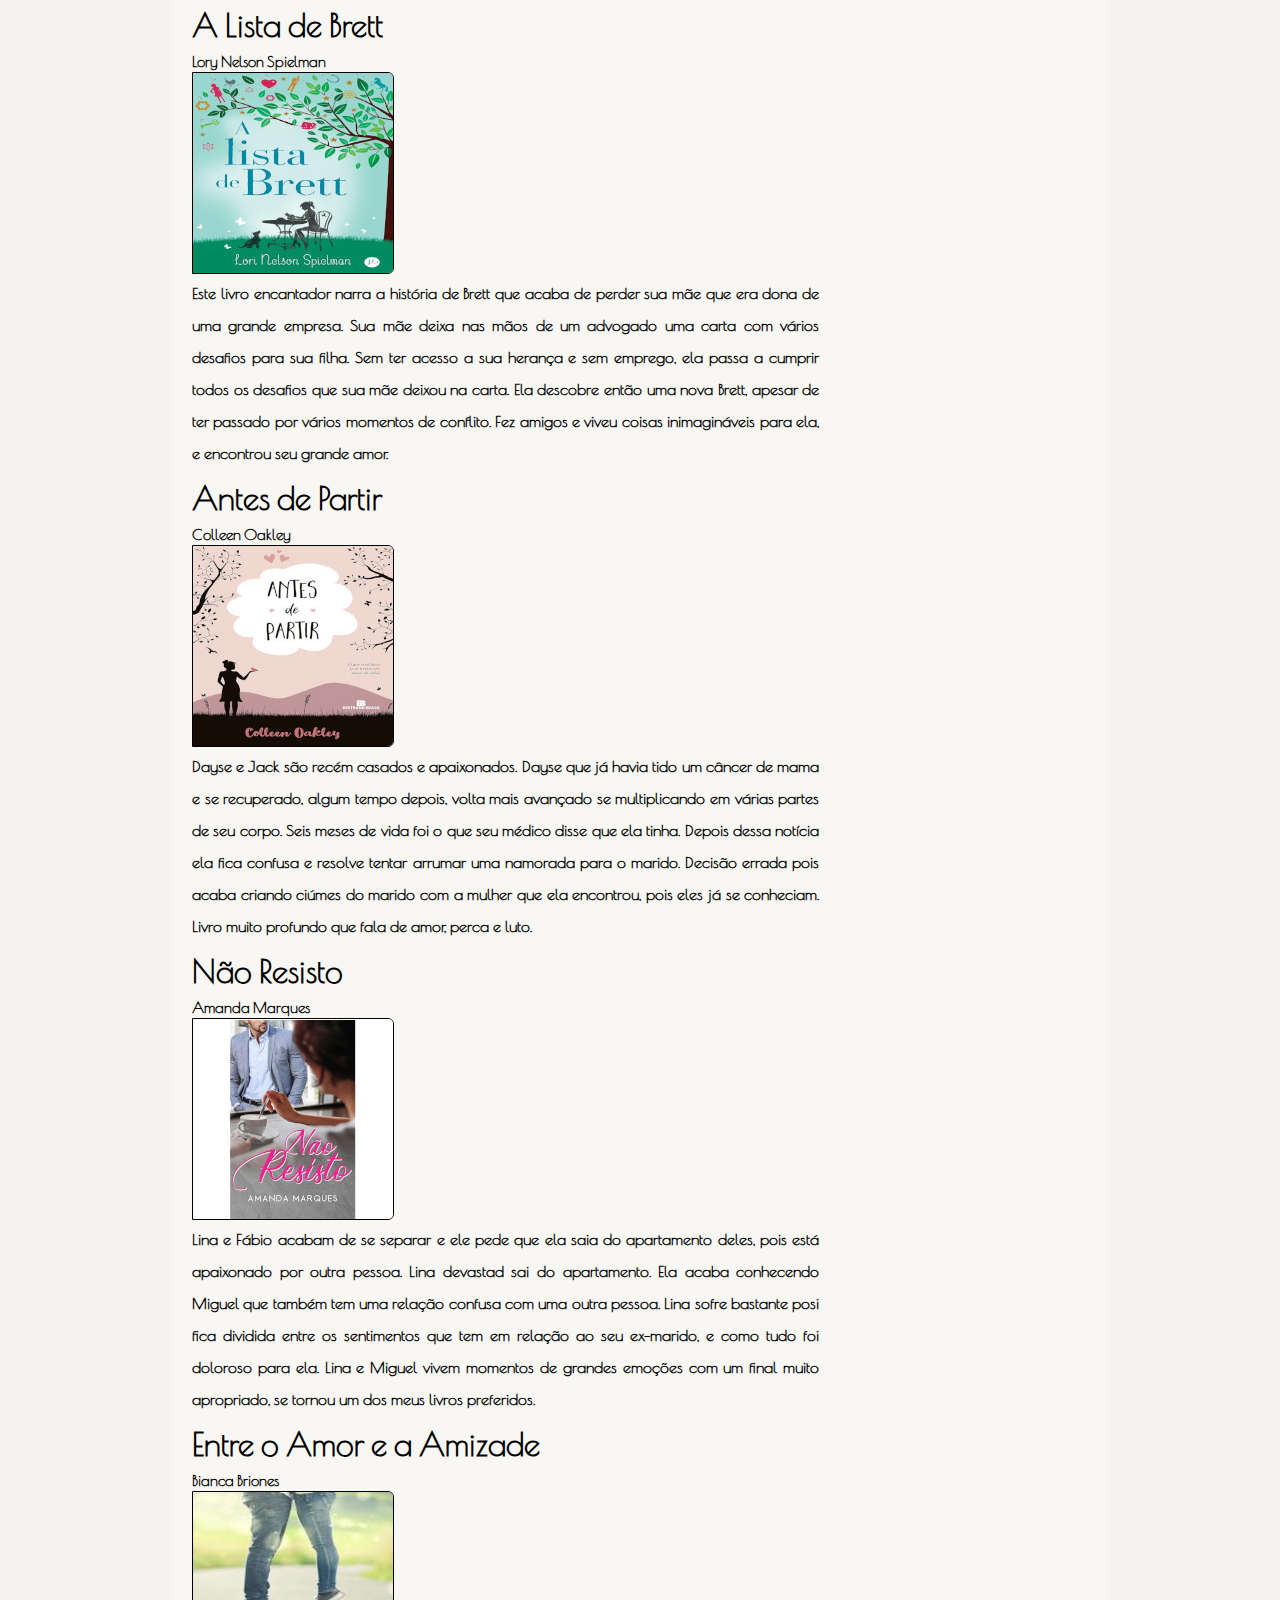
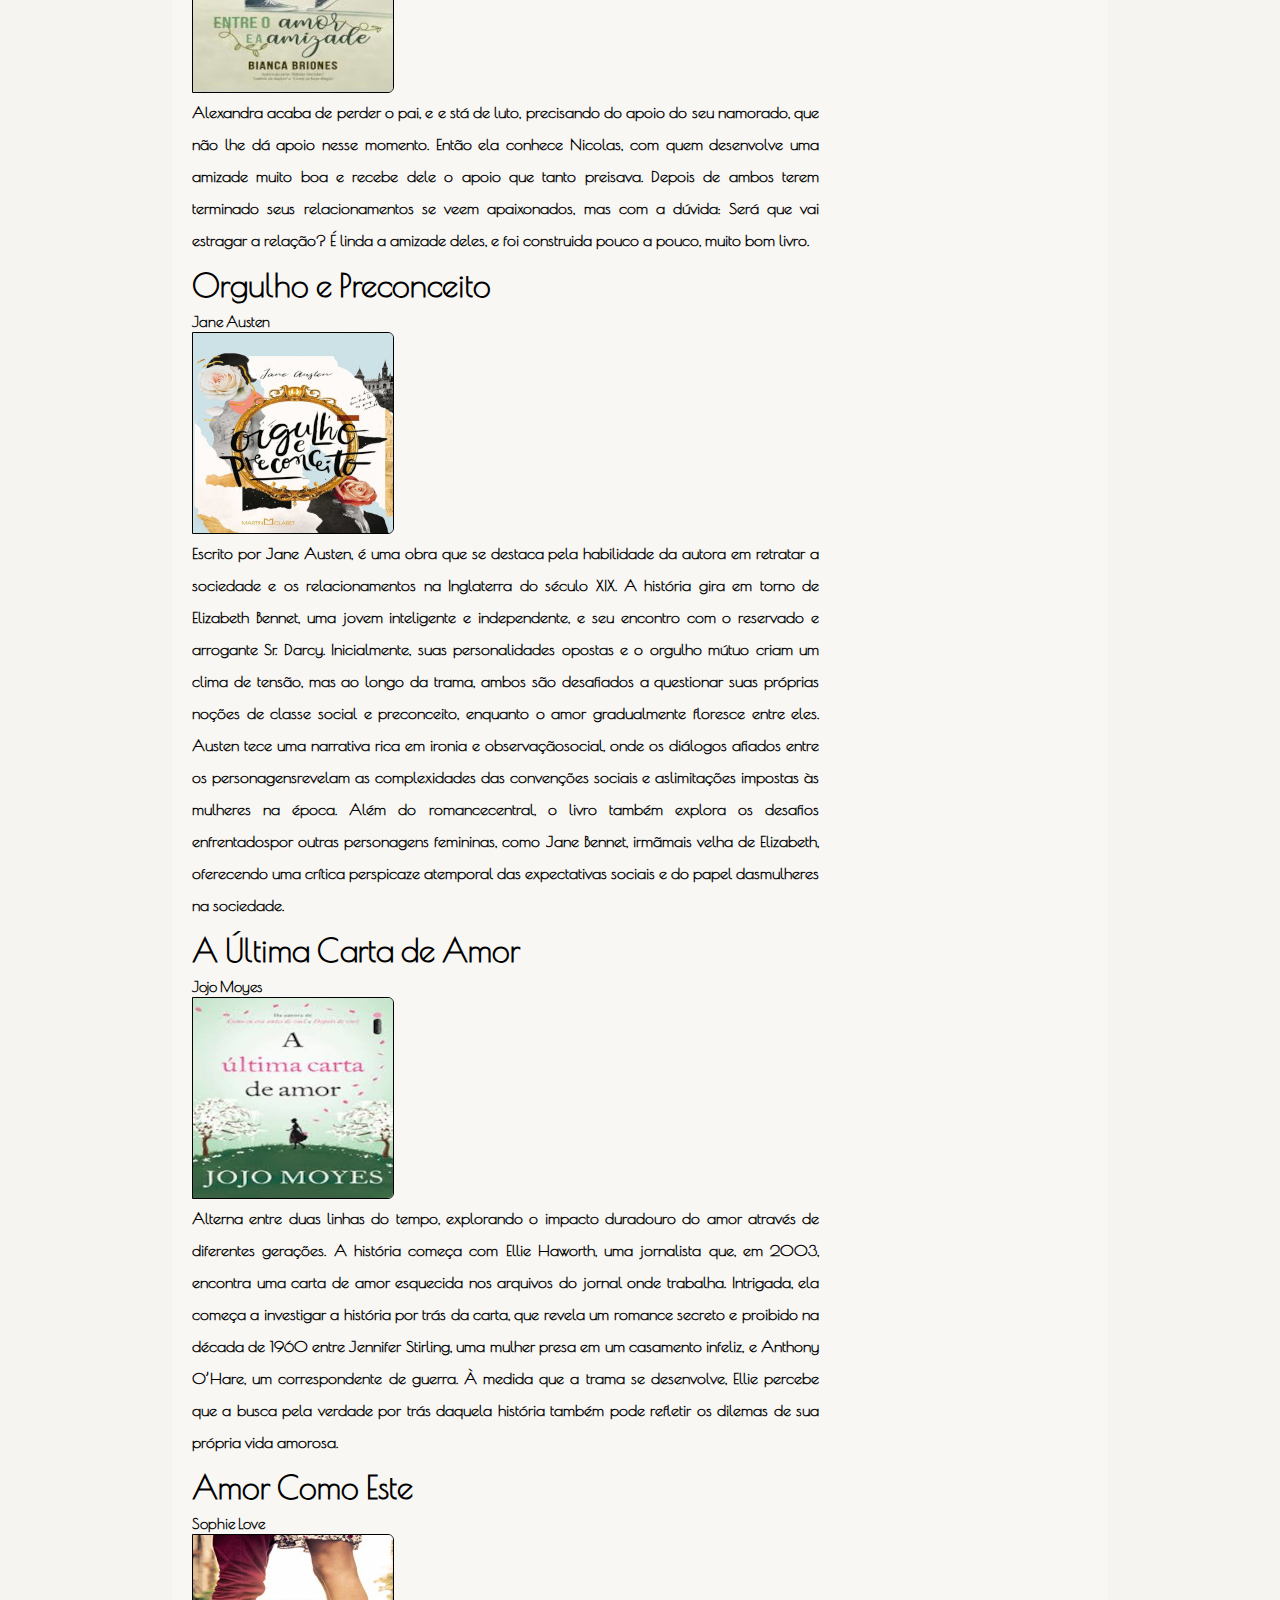
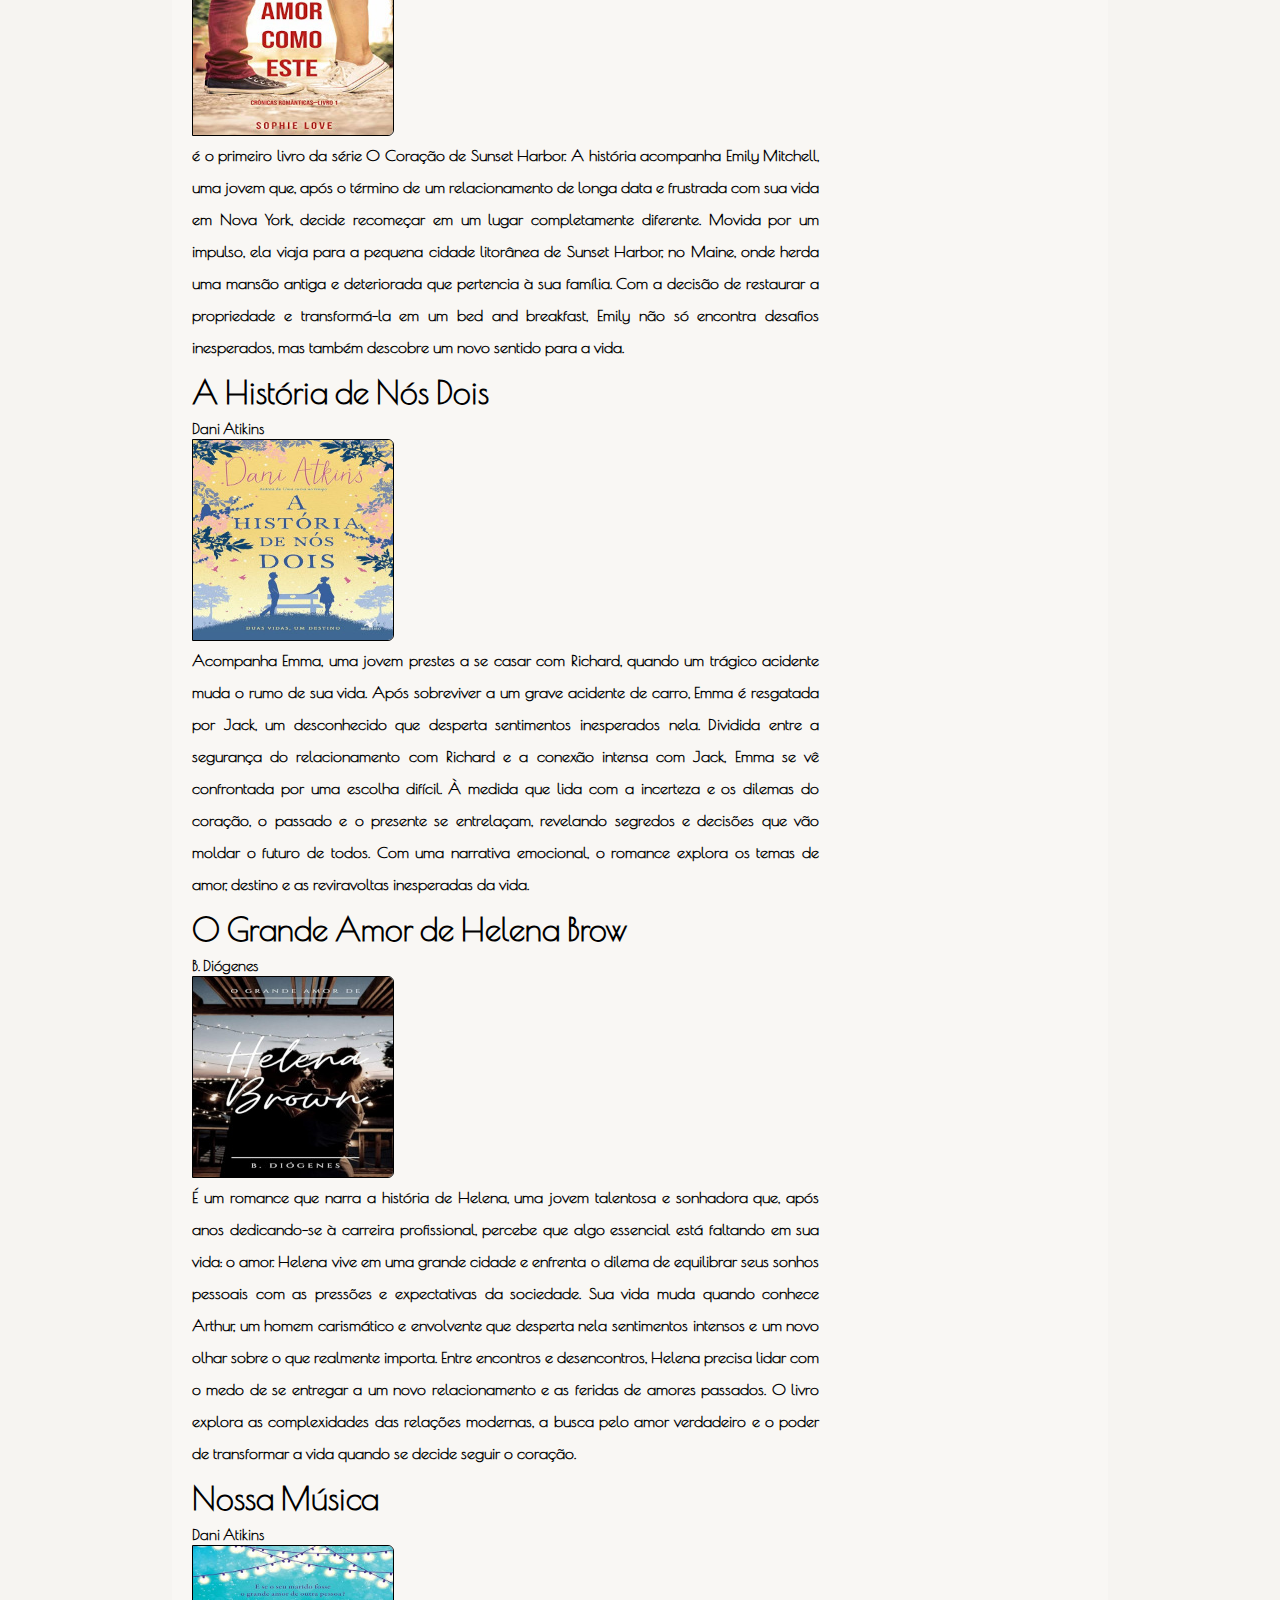
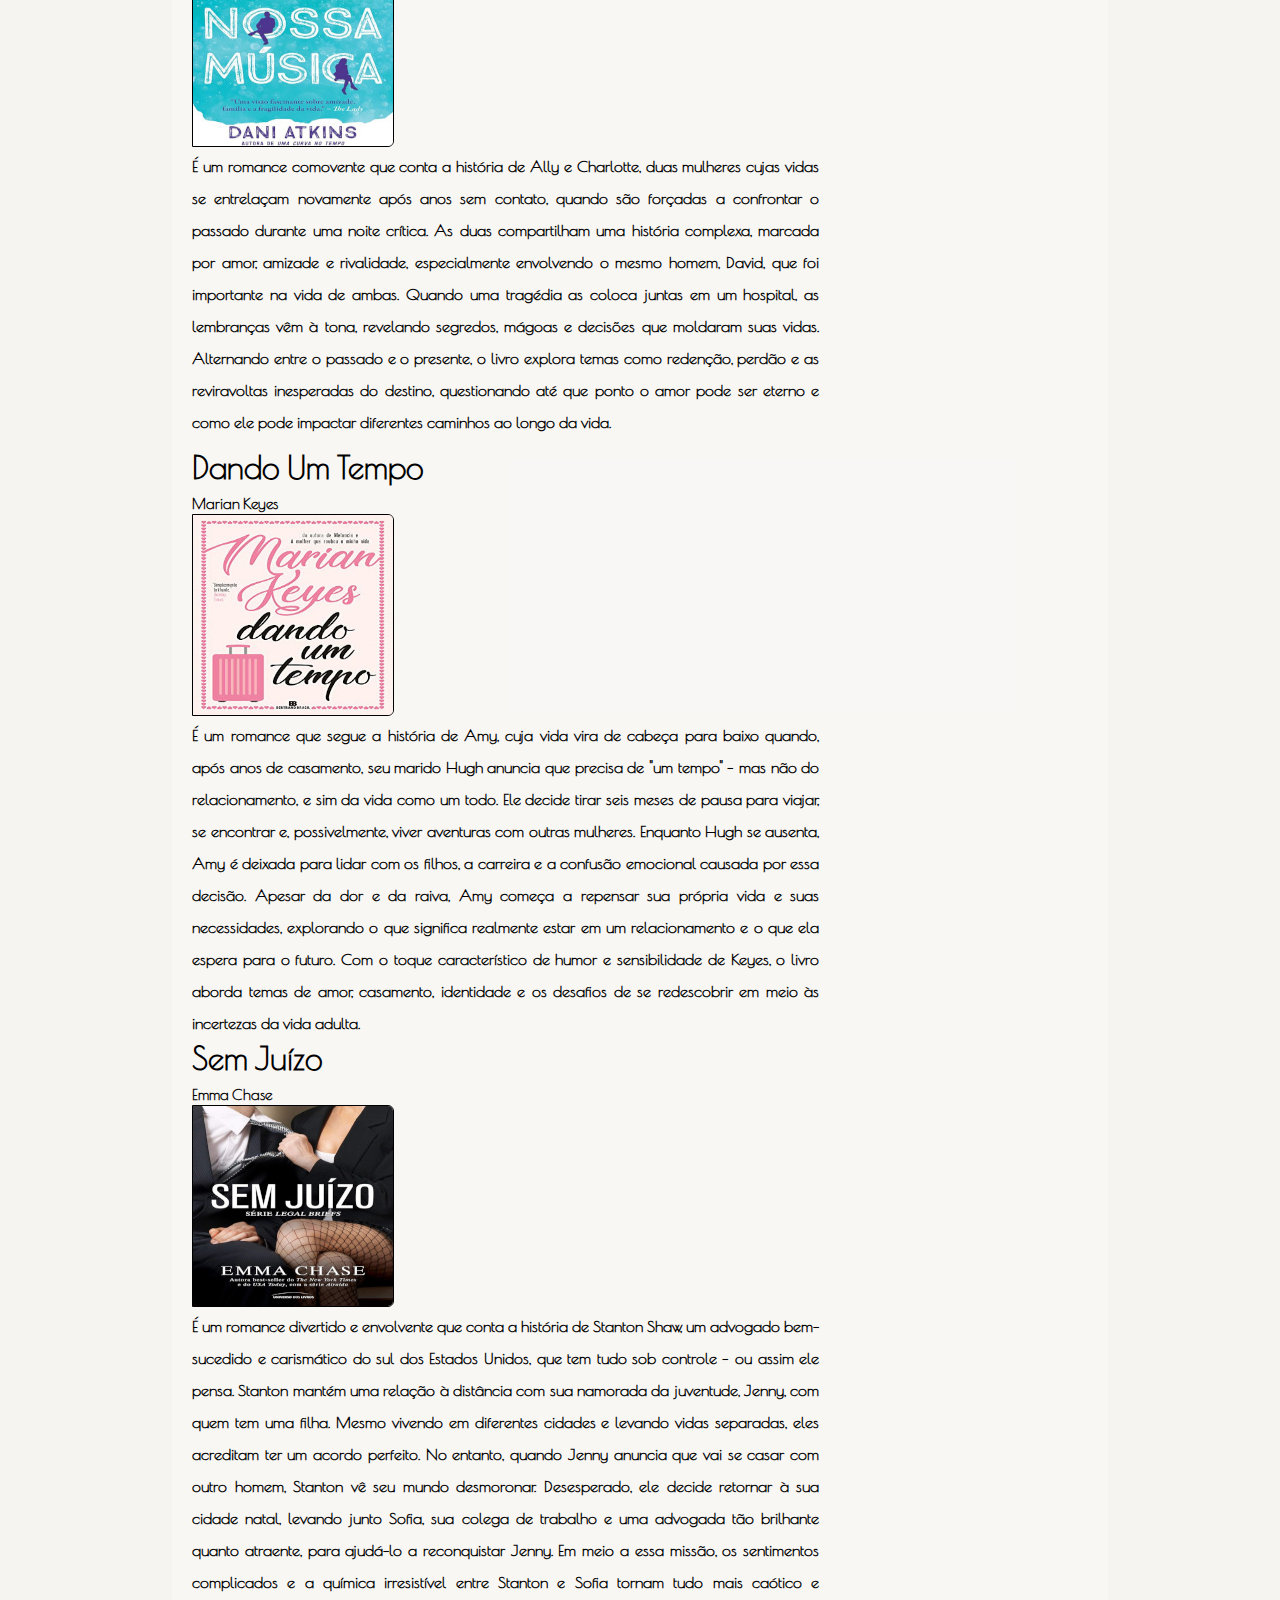
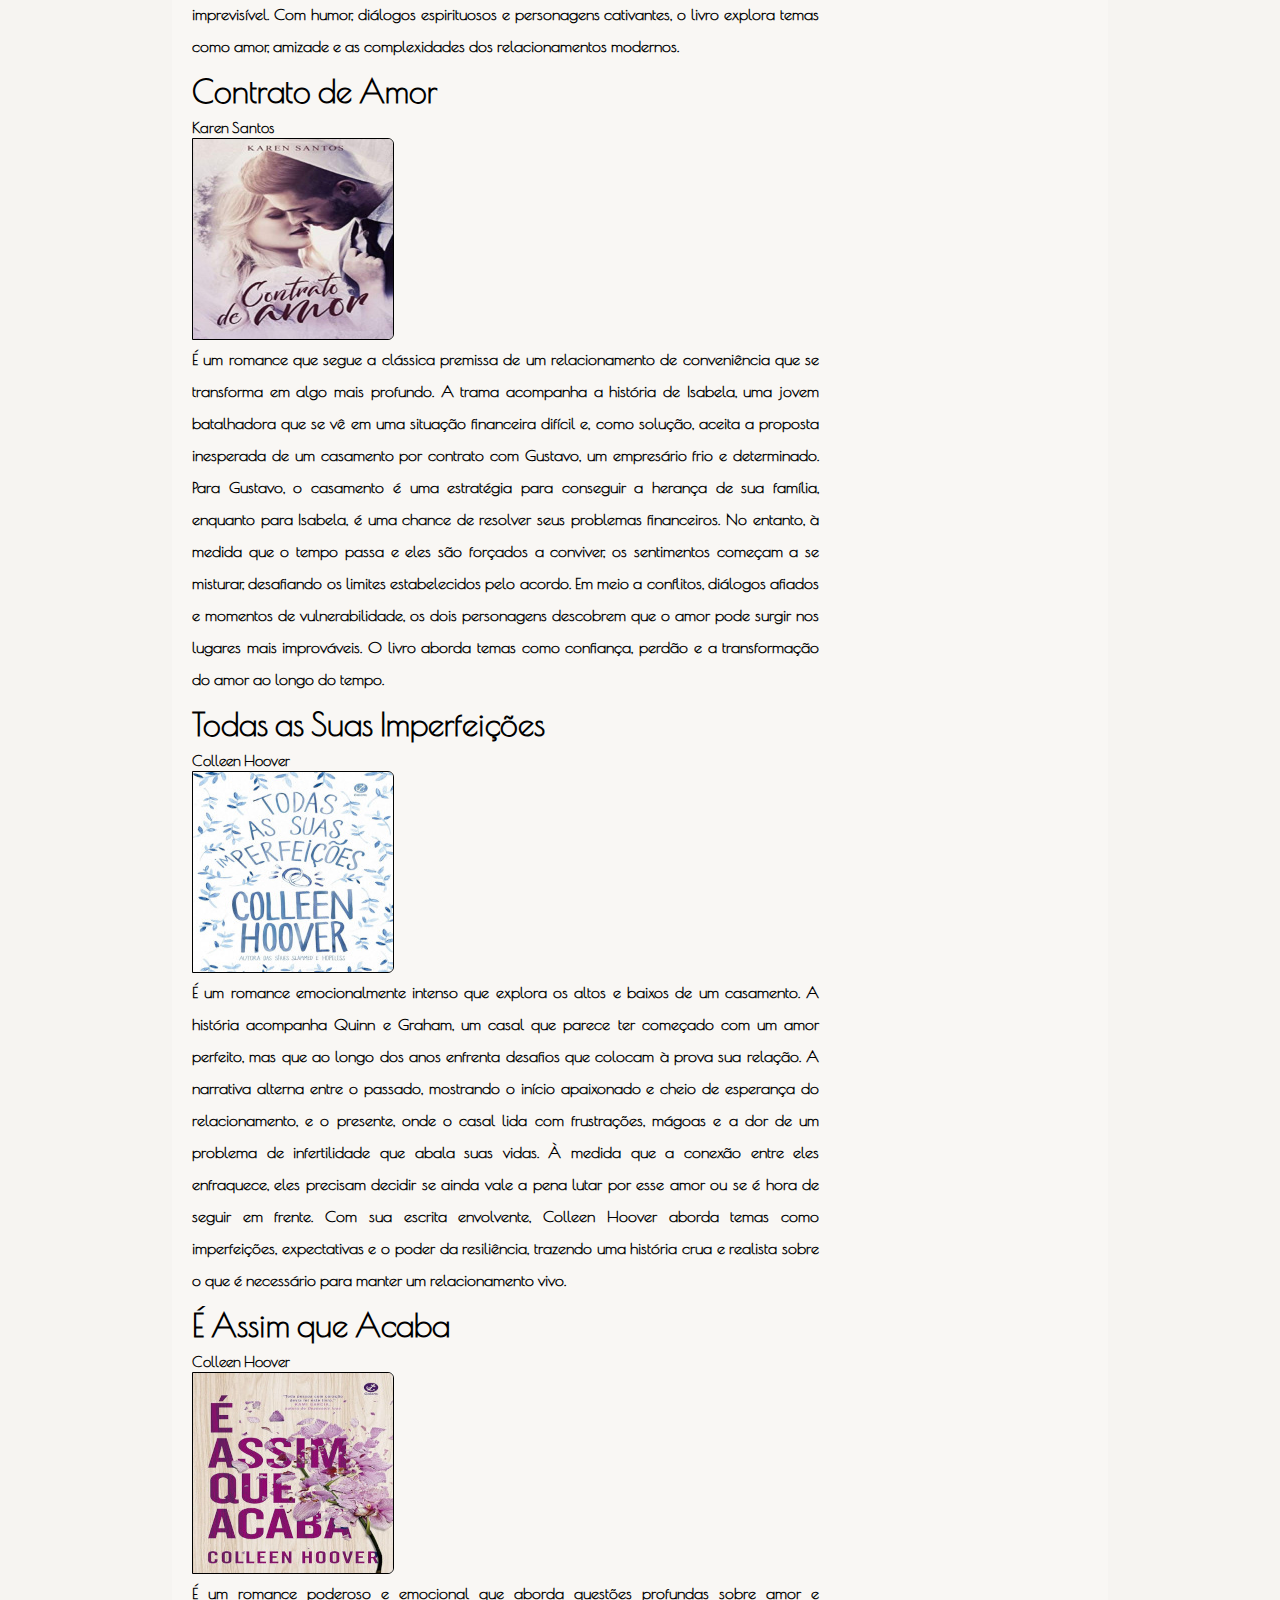
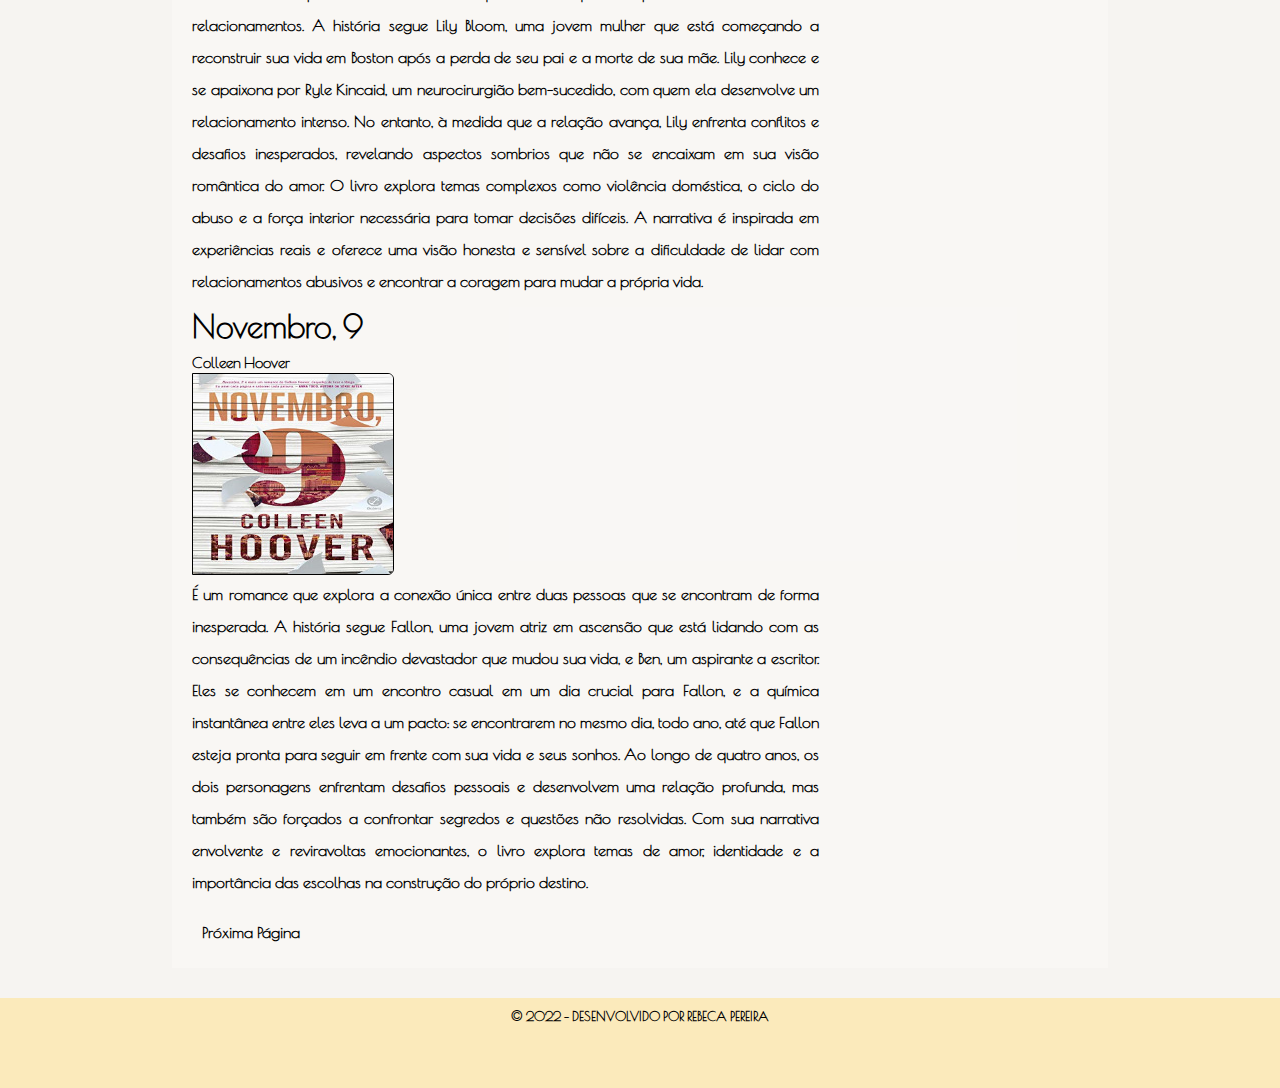
==== commit 3b337c16: "Atualização" ====
--- a/index.html
+++ b/index.html
@@ -60,62 +60,62 @@
             <h1 class="livro">Orgulho e Preconceito</h1>
             <h2><a href="https://pt.wikipedia.org/wiki/Jane_Austen" target="blank" rel="external">Jane Austen</a></h2>
             <img class="capa" src="estilo/imagens/orgulho.jpg" alt="capadolivro">
-            <p>Lorem, ipsum dolor sit amet consectetur adipisicing elit. Omnis cupiditate cumque nostrum voluptatum fuga debitis culpa eos dolores. Et sint maxime illo voluptatum quo error amet eaque pariatur nam nulla atque quasi doloremque aperiam, voluptates unde eligendi officia, porro ut facere sequi? Ex ullam qui cumque cum. Numquam quibusdam repudiandae sapiente quam rem vitae distinctio non aspernatur, est totam earum, necessitatibus assumenda fuga! Ut obcaecati quae similique culpa totam pariatur numquam, quod eaque perferendis, dolorem delectus incidunt impedit quibusdam iusto.</p>
+            <p>Escrito por Jane Austen, é uma obra que se destaca pela habilidade da autora em retratar a sociedade e os relacionamentos na Inglaterra do século XIX. A história gira em torno de Elizabeth Bennet, uma jovem inteligente e independente, e seu encontro com o reservado e arrogante Sr. Darcy. Inicialmente, suas personalidades opostas e o orgulho mútuo criam um clima de tensão, mas ao longo da trama, ambos são desafiados a questionar suas próprias noções de classe social e preconceito, enquanto o amor gradualmente floresce entre eles. Austen tece uma narrativa rica em ironia e observaçãosocial, onde os diálogos afiados entre os personagensrevelam as complexidades das convenções sociais e aslimitações impostas às mulheres na época. Além do romancecentral, o livro também explora os desafios enfrentadospor outras personagens femininas, como Jane Bennet, irmãmais velha de Elizabeth, oferecendo uma crítica perspicaze atemporal das expectativas sociais e do papel dasmulheres na sociedade.</p>
 
             <h1 class="livro">A Última Carta de Amor</h1>
             <h2><a href="https://pt.wikipedia.org/wiki/Jojo_Moyes" target="blank" rel="external">Jojo Moyes</a></h2>
             <img class="capa" src="estilo/imagens/a ultima carta.jpg" alt="capadolivro">
-            <p>Lorem ipsum dolor sit amet consectetur adipisicing elit. Dolore delectus a, cum ducimus temporibus, ad voluptatum maiores asperiores quisquam voluptates nemo repellendus eaque, corporis nisi impedit neque! Officiis qui laudantium velit quaerat quae quo molestias nobis minima earum autem recusandae consectetur, necessitatibus ipsam quas optio in maxime doloremque. Saepe officia rerum debitis nihil est ipsa libero praesentium soluta quis quibusdam impedit, veniam, error perferendis maiores quos qui ad natus molestiae earum consequuntur? Repellendus cum doloremque soluta, eveniet ab in? Harum?</p>
+            <p> Alterna entre duas linhas do tempo, explorando o impacto duradouro do amor através de diferentes gerações. A história começa com Ellie Haworth, uma jornalista que, em 2003, encontra uma carta de amor esquecida nos arquivos do jornal onde trabalha. Intrigada, ela começa a investigar a história por trás da carta, que revela um romance secreto e proibido na década de 1960 entre Jennifer Stirling, uma mulher presa em um casamento infeliz, e Anthony O’Hare, um correspondente de guerra. À medida que a trama se desenvolve, Ellie percebe que a busca pela verdade por trás daquela história também pode refletir os dilemas de sua própria vida amorosa.</p>
 
             <h1 class="livro">Amor Como Este</h1>
             <h2><a href="https://www.wook.pt/autor/sophie-love/3780286" target="blank" rel="external">Sophie Love</a></h2>
             <img class="capa" src="estilo/imagens/amor como este.jpg" alt="capadolivro">
-            <p>Lorem ipsum dolor, sit amet consectetur adipisicing elit. Perferendis adipisci quia, qui facilis quos autem repellendus. Ducimus cum iste laudantium porro illo, dignissimos enim recusandae quasi officia atque sint hic provident beatae, maiores aliquam voluptatum vitae quod soluta, animi incidunt tempore? Nobis odit fugit perferendis aut velit sint alias totam consequatur, deserunt sapiente ad eius aliquid doloremque voluptatum in suscipit? Minus, dicta nam eum inventore ad saepe doloribus esse facilis doloremque cumque provident, ducimus similique voluptatem rem temporibus excepturi eaque!</p>
+            <p>é o primeiro livro da série O Coração de Sunset Harbor. A história acompanha Emily Mitchell, uma jovem que, após o término de um relacionamento de longa data e frustrada com sua vida em Nova York, decide recomeçar em um lugar completamente diferente. Movida por um impulso, ela viaja para a pequena cidade litorânea de Sunset Harbor, no Maine, onde herda uma mansão antiga e deteriorada que pertencia à sua família. Com a decisão de restaurar a propriedade e transformá-la em um bed and breakfast, Emily não só encontra desafios inesperados, mas também descobre um novo sentido para a vida.</p>
 
             <h1 class="livro">A História de Nós Dois</h1>
             <h2><a href="https://www.amazon.com.br/Livros-Dani-Atkins/s?rh=n%3A6740748011%2Cp_27%3ADani+Atkins" target="blank" rel="external">Dani Atikins</a></h2>
             <img class="capa" src="estilo/imagens/a historia.jpg" alt="capadolivro">
-            <p>Lorem ipsum dolor sit amet consectetur adipisicing elit. Animi quae molestias eius voluptas, nisi accusantium alias fugiat rem nemo magni dicta possimus assumenda natus sequi pariatur ut corrupti aperiam voluptatum, cupiditate eligendi doloribus aut neque maiores! Adipisci laudantium repudiandae esse autem sapiente? Ullam nostrum libero minus quasi. Atque aliquid, tempora veritatis vitae nobis accusamus corporis perferendis nihil minima laboriosam natus, perspiciatis ad ipsa nulla exercitationem. Commodi dolorem at fugit exercitationem cumque? In dolorem molestiae eligendi facilis? Dolor saepe quasi vel.</p>
+            <p>Acompanha Emma, uma jovem prestes a se casar com Richard, quando um trágico acidente muda o rumo de sua vida. Após sobreviver a um grave acidente de carro, Emma é resgatada por Jack, um desconhecido que desperta sentimentos inesperados nela. Dividida entre a segurança do relacionamento com Richard e a conexão intensa com Jack, Emma se vê confrontada por uma escolha difícil. À medida que lida com a incerteza e os dilemas do coração, o passado e o presente se entrelaçam, revelando segredos e decisões que vão moldar o futuro de todos. Com uma narrativa emocional, o romance explora os temas de amor, destino e as reviravoltas inesperadas da vida.</p>
 
             <h1 class="livro">O Grande Amor de Helena Brow</h1>
             <h2><a href="https://www.amazon.com.br/grande-amor-Helena-Brown/dp/B08D52HRCT" target="blank" rel="external">B. Diógenes</a></h2>
-            <img class="capa" src="estilo/imagens/capafalsa.png" alt="capadolivro">
-            <p>Lorem ipsum dolor sit amet consectetur, adipisicing elit. Optio repellendus mollitia architecto ipsam, minus amet doloribus expedita reiciendis commodi consectetur! Quos neque recusandae sed commodi non dolore laudantium asperiores aliquid ratione cupiditate vel aut esse, accusantium sequi animi repudiandae voluptatibus adipisci, debitis, distinctio accusamus vero architecto laboriosam ad! Voluptatum aliquam commodi voluptate ex molestias quaerat ducimus possimus optio recusandae dolores velit, impedit debitis aspernatur maxime aut error eius dolorum veritatis excepturi blanditiis, iste provident neque. Rerum provident animi ipsa iusto.g elit. Excepturi maiores rem facere est eos distinctio. Modi obcaecati vero voluptatum quam exercitationem iure voluptas, nisi dolorem magnam molestiae asperiores tempora? Perferendis.</p>
+            <img class="capa" src="estilo/imagens/o grande amor.jpg" alt="capadolivro">
+            <p>É um romance que narra a história de Helena, uma jovem talentosa e sonhadora que, após anos dedicando-se à carreira profissional, percebe que algo essencial está faltando em sua vida: o amor. Helena vive em uma grande cidade e enfrenta o dilema de equilibrar seus sonhos pessoais com as pressões e expectativas da sociedade. Sua vida muda quando conhece Arthur, um homem carismático e envolvente que desperta nela sentimentos intensos e um novo olhar sobre o que realmente importa. Entre encontros e desencontros, Helena precisa lidar com o medo de se entregar a um novo relacionamento e as feridas de amores passados. O livro explora as complexidades das relações modernas, a busca pelo amor verdadeiro e o poder de transformar a vida quando se decide seguir o coração.</p>
 
             <h1 class="livro">Nossa Música</h1>
             <h2><a href="https://www.amazon.com.br/Livros-Dani-Atkins/s?rh=n%3A6740748011%2Cp_27%3ADani+Atkins" target="blank" rel="external">Dani Atikins</a></h2>
-            <img class="capa" src="estilo/imagens/capafalsa.png" alt="capadolivro">
-            <p>Lorem ipsum dolor sit amet consectetur adipisicing elit. At distinctio ex ullam recusandae, explicabo unde voluptatem aspernatur dolores numquam consequuntur. Officiis, laborum ducimus dicta quam quasi explicabo minus dolore, nulla in hic, magni atque. Laudantium a facere culpa eum, sequi aspernatur perspiciatis numquam rem, dignissimos eos, quas consequuntur. Architecto dignissimos eligendi tempora nesciunt error consectetur? Voluptatibus tenetur nobis quibusdam laudantium ipsam, ullam deleniti in id temporibus possimus optio dolores ipsum culpa dolorem a molestiae quaerat doloribus? Doloribus quos facere commodi?</p>
+            <img class="capa" src="estilo/imagens/nossa musica.jpg" alt="capadolivro">
+            <p>É um romance comovente que conta a história de Ally e Charlotte, duas mulheres cujas vidas se entrelaçam novamente após anos sem contato, quando são forçadas a confrontar o passado durante uma noite crítica. As duas compartilham uma história complexa, marcada por amor, amizade e rivalidade, especialmente envolvendo o mesmo homem, David, que foi importante na vida de ambas. Quando uma tragédia as coloca juntas em um hospital, as lembranças vêm à tona, revelando segredos, mágoas e decisões que moldaram suas vidas. Alternando entre o passado e o presente, o livro explora temas como redenção, perdão e as reviravoltas inesperadas do destino, questionando até que ponto o amor pode ser eterno e como ele pode impactar diferentes caminhos ao longo da vida.</p>
 
             <h1 class="livro">Dando Um Tempo</h1>
             <h2><a href="https://pt.wikipedia.org/wiki/Marian_Keyes" target="blank" rel="external">Marian Keyes</a></h2>
-            <img class="capa" src="estilo/imagens/capafalsa.png" alt="capadolivro">
-            <p>Lorem ipsum dolor sit amet, consectetur adipisicing elit. Non facilis a culpa vel, excepturi architecto maiores quod libero ex animi nihil atque dolorum recusandae, ipsa minus illo quis sint dolorem rerum voluptatem in! Illum, repellendus rem soluta aliquam laudantium quos officiis quasi voluptates neque suscipit ab, mollitia velit repellat similique nobis, maxime consequatur saepe sint ex quidem magnam! Sapiente cumque, vel, blanditiis laboriosam perferendis delectus voluptates ullam, similique dolorem doloribus recusandae expedita voluptas a incidunt temporibus hic repellendus commodi illum.</p>
+            <img class="capa" src="estilo/imagens/dando um tempo.jpg" alt="capadolivro">
+            <p>É um romance que segue a história de Amy, cuja vida vira de cabeça para baixo quando, após anos de casamento, seu marido Hugh anuncia que precisa de "um tempo" – mas não do relacionamento, e sim da vida como um todo. Ele decide tirar seis meses de pausa para viajar, se encontrar e, possivelmente, viver aventuras com outras mulheres. Enquanto Hugh se ausenta, Amy é deixada para lidar com os filhos, a carreira e a confusão emocional causada por essa decisão. Apesar da dor e da raiva, Amy começa a repensar sua própria vida e suas necessidades, explorando o que significa realmente estar em um relacionamento e o que ela espera para o futuro. Com o toque característico de humor e sensibilidade de Keyes, o livro aborda temas de amor, casamento, identidade e os desafios de se redescobrir em meio às incertezas da vida adulta.</p>
 
             <h1>Sem Juízo</h1>
             <h2><a href="https://www.amazon.com.br/Livros-Emma-Chase/s?rh=n%3A6740748011%2Cp_lbr_books_authors_browse-bin%3AEmma+Chase" target="blank" rel="external">Emma Chase</a></h2>
-            <img class="capa" src="estilo/imagens/capafalsa.png" alt="capadolivro">
-            <p>Lorem ipsum dolor sit, amet consectetur adipisicing elit. Voluptatibus quo commodi maiores at voluptatum repudiandae aperiam blanditiis officiis officia inventore. Fugit necessitatibus nostrum excepturi eius sunt iusto iure porro culpa possimus modi fugiat ducimus autem minus, voluptate quia numquam mollitia repellendus. Officiis dolorum, nobis, veritatis magnam est sint iure officia expedita reprehenderit sunt, numquam at asperiores. Dignissimos sit voluptates illo suscipit. Fugit labore voluptates at autem dicta delectus animi aspernatur, ipsa molestias sit. Vero magnam repudiandae tenetur quae qui modi.</p>
+            <img class="capa" src="estilo/imagens/sem juizo.jpg" alt="capadolivro">
+            <p>É um romance divertido e envolvente que conta a história de Stanton Shaw, um advogado bem-sucedido e carismático do sul dos Estados Unidos, que tem tudo sob controle – ou assim ele pensa. Stanton mantém uma relação à distância com sua namorada da juventude, Jenny, com quem tem uma filha. Mesmo vivendo em diferentes cidades e levando vidas separadas, eles acreditam ter um acordo perfeito. No entanto, quando Jenny anuncia que vai se casar com outro homem, Stanton vê seu mundo desmoronar. Desesperado, ele decide retornar à sua cidade natal, levando junto Sofia, sua colega de trabalho e uma advogada tão brilhante quanto atraente, para ajudá-lo a reconquistar Jenny. Em meio a essa missão, os sentimentos complicados e a química irresistível entre Stanton e Sofia tornam tudo mais caótico e imprevisível. Com humor, diálogos espirituosos e personagens cativantes, o livro explora temas como amor, amizade e as complexidades dos relacionamentos modernos.</p>
 
             <h1 class="livro">Contrato de Amor</h1>
             <h2><a href="https://www.instagram.com/karensantosautora/" target="blank" rel="external">Karen Santos</a></h2>
-            <img class="capa" src="estilo/imagens/capafalsa.png" alt="capadolivro">
-            <p>Lorem ipsum dolor sit amet, consectetur adipisicing elit. Quas et similique voluptatibus impedit, blanditiis suscipit numquam optio dolore repellendus tempore saepe? Vero, assumenda voluptatum molestias sapiente voluptate nobis repudiandae nostrum deserunt sit eveniet quas, corrupti atque! Quis quos deleniti alias sequi ullam veritatis exercitationem voluptatibus unde sapiente itaque nihil minima soluta impedit, incidunt, excepturi dolorum! Magnam reiciendis dolor nihil molestiae temporibus repudiandae ratione facere voluptatum consequuntur saepe magni ab esse, nobis soluta neque? Explicabo ea laudantium, vitae quidem optio ipsam?</p>
+            <img class="capa" src="estilo/imagens/contrato de amor.jpg" alt="capadolivro">
+            <p>É um romance que segue a clássica premissa de um relacionamento de conveniência que se transforma em algo mais profundo. A trama acompanha a história de Isabela, uma jovem batalhadora que se vê em uma situação financeira difícil e, como solução, aceita a proposta inesperada de um casamento por contrato com Gustavo, um empresário frio e determinado. Para Gustavo, o casamento é uma estratégia para conseguir a herança de sua família, enquanto para Isabela, é uma chance de resolver seus problemas financeiros. No entanto, à medida que o tempo passa e eles são forçados a conviver, os sentimentos começam a se misturar, desafiando os limites estabelecidos pelo acordo. Em meio a conflitos, diálogos afiados e momentos de vulnerabilidade, os dois personagens descobrem que o amor pode surgir nos lugares mais improváveis. O livro aborda temas como confiança, perdão e a transformação do amor ao longo do tempo.</p>
 
             <h1 class="livro">Todas as Suas Imperfeições</h1>
             <h2><a href="https://en.wikipedia.org/wiki/Colleen_Hoover" target="blank" rel="external">Colleen Hoover</a></h2>
-            <img class="capa" src="estilo/imagens/capafalsa.png" alt="capadolivro">
-            <p>Lorem ipsum dolor sit amet consectetur, adipisicing elit. Accusamus, in enim neque atque recusandae possimus, omnis molestias placeat explicabo voluptatem impedit, quibusdam qui doloribus beatae itaque ab saepe similique illum amet. Veniam voluptatem voluptas itaque distinctio consequatur voluptatibus beatae sed laudantium accusamus possimus dignissimos, suscipit illum placeat natus delectus enim maiores aut sunt adipisci eius? Asperiores doloremque voluptatibus ratione dolore magnam vero commodi facilis incidunt, unde, id atque, esse optio laudantium magni nihil enim? Adipisci ratione obcaecati ullam ducimus ad.</p>
+            <img class="capa" src="estilo/imagens/todas as sua imperfeiçoes.jpg" alt="capadolivro">
+            <p>É um romance emocionalmente intenso que explora os altos e baixos de um casamento. A história acompanha Quinn e Graham, um casal que parece ter começado com um amor perfeito, mas que ao longo dos anos enfrenta desafios que colocam à prova sua relação. A narrativa alterna entre o passado, mostrando o início apaixonado e cheio de esperança do relacionamento, e o presente, onde o casal lida com frustrações, mágoas e a dor de um problema de infertilidade que abala suas vidas. À medida que a conexão entre eles enfraquece, eles precisam decidir se ainda vale a pena lutar por esse amor ou se é hora de seguir em frente. Com sua escrita envolvente, Colleen Hoover aborda temas como imperfeições, expectativas e o poder da resiliência, trazendo uma história crua e realista sobre o que é necessário para manter um relacionamento vivo.</p>
 
             <h1 class="livro">É Assim que Acaba</h1>
             <h2><a href="https://en.wikipedia.org/wiki/Colleen_Hoover" target="blank" rel="external">Colleen Hoover</a></h2>
-            <img class="capa" src="estilo/imagens/capafalsa.png" alt="capadolivro">
-            <p>Lorem ipsum dolor, sit amet consectetur adipisicing elit. Iure fuga totam ipsum aut qui quisquam officia hic voluptatum ut, maxime nobis eveniet, quasi magnam odio asperiores sapiente consectetur consequatur, necessitatibus fugiat et nostrum minima doloribus. Dignissimos temporibus, commodi saepe nemo aperiam illo autem fuga possimus est excepturi perspiciatis doloribus ea laboriosam eum repudiandae doloremque ab hic quidem! Blanditiis quis repudiandae natus rerum odit exercitationem consequuntur magnam? Laborum odit, voluptates et delectus obcaecati reprehenderit dignissimos, quod corrupti deserunt eos magni nulla?</p>
+            <img class="capa" src="estilo/imagens/é assim que acaba.jpg" alt="capadolivro">
+            <p>É um romance poderoso e emocional que aborda questões profundas sobre amor e relacionamentos. A história segue Lily Bloom, uma jovem mulher que está começando a reconstruir sua vida em Boston após a perda de seu pai e a morte de sua mãe. Lily conhece e se apaixona por Ryle Kincaid, um neurocirurgião bem-sucedido, com quem ela desenvolve um relacionamento intenso. No entanto, à medida que a relação avança, Lily enfrenta conflitos e desafios inesperados, revelando aspectos sombrios que não se encaixam em sua visão romântica do amor. O livro explora temas complexos como violência doméstica, o ciclo do abuso e a força interior necessária para tomar decisões difíceis. A narrativa é inspirada em experiências reais e oferece uma visão honesta e sensível sobre a dificuldade de lidar com relacionamentos abusivos e encontrar a coragem para mudar a própria vida.</p>
 
             <h1 class="livro">Novembro, 9</h1>
             <h2><a href="https://en.wikipedia.org/wiki/Colleen_Hoover" target="blank" rel="external">Colleen Hoover</a></h2>
-            <img class="capa" src="estilo/imagens/capafalsa.png" alt="capadolivro">
-            <p>Lorem ipsum dolor sit amet consectetur adipisicing elit. Deleniti nostrum ea, ullam in quas voluptate, facere quo impedit tenetur temporibus autem veniam magni id eos quos omnis necessitatibus error eius laboriosam. Nam, inventore? Temporibus officia laudantium id facere libero quam! Veritatis fuga tempora doloribus optio debitis suscipit maxime corporis eum earum placeat quibusdam error ratione deserunt porro eligendi, perspiciatis, voluptatem, eius dicta sint harum in molestias fugit enim voluptatibus! Necessitatibus facilis numquam laboriosam suscipit veniam aliquam. Assumenda vero vel sunt!</p>
+            <img class="capa" src="estilo/imagens/novembro 9.jpg" alt="capadolivro">
+            <p>É um romance que explora a conexão única entre duas pessoas que se encontram de forma inesperada. A história segue Fallon, uma jovem atriz em ascensão que está lidando com as consequências de um incêndio devastador que mudou sua vida, e Ben, um aspirante a escritor. Eles se conhecem em um encontro casual em um dia crucial para Fallon, e a química instantânea entre eles leva a um pacto: se encontrarem no mesmo dia, todo ano, até que Fallon esteja pronta para seguir em frente com sua vida e seus sonhos. Ao longo de quatro anos, os dois personagens enfrentam desafios pessoais e desenvolvem uma relação profunda, mas também são forçados a confrontar segredos e questões não resolvidas. Com sua narrativa envolvente e reviravoltas emocionantes, o livro explora temas de amor, identidade e a importância das escolhas na construção do próprio destino.</p>
             <br>
 
             
--- a/estilo/style.css
+++ b/estilo/style.css
@@ -11,12 +11,15 @@
     --cor-fonte-body: black;
     --cor-fonte-header: #070707af;
     --cor-fonte-nav: #fcf9f9;
+    --cor-fonte-menu: #A66C4B;
+    --cor-fundo-body: #e0d7cf48;
 }
 
 body {
     font-family: 'Poiret One', 'cursiv','Courier New', Courier, monospace;
-    background-color: #fdfcf9e8;
+    background-color: var(--cor-fundo-body);
     text-align: justify;
+    
     
 }
 
@@ -26,6 +29,7 @@
     background-color: white;
     background-size: 100%;
     background-position: center center;
+    
     
 }
 
@@ -39,6 +43,7 @@
     text-align: center;
     width: auto;
     padding-top: 30px;
+    letter-spacing: 15px;
 }
 
 nav.menu {
@@ -50,6 +55,7 @@
     width:100%;
     text-align:center;  
     background-color: #FBEABB;
+
 }
 
 ul li  {
@@ -72,6 +78,8 @@
     margin-bottom: 30px;
     padding: 20px;
     background-color: #fffefc54;
+
+ 
 }
 
 
@@ -85,6 +93,7 @@
     width: 200px;
     height: 200px;
     border: solid 0.5px black;
+    border-radius: 0 6px 6px 0;
     
     
 }
@@ -158,7 +167,7 @@
 
 
 a {
-    color: #e4c98e;
+    color: var(--cor-fonte-menu);
     transition: all 0.1s ease-out;
   }
   
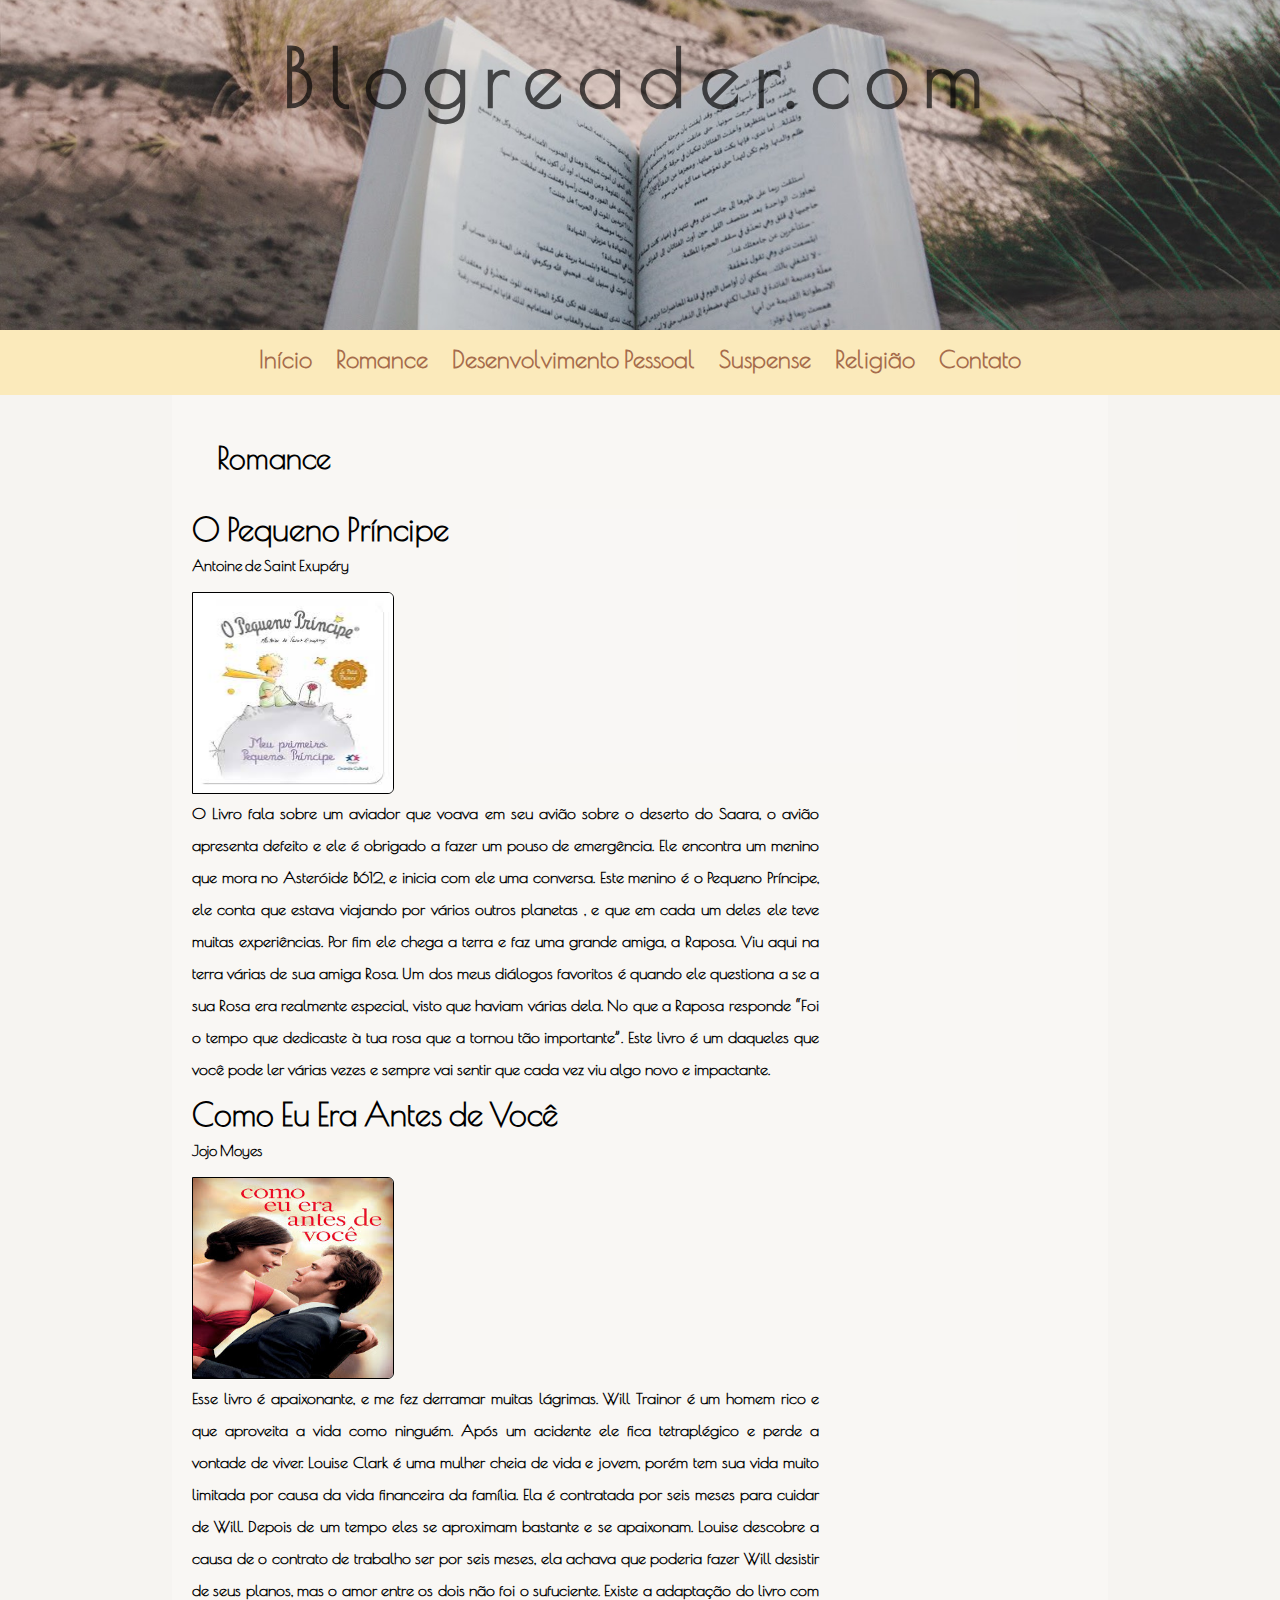
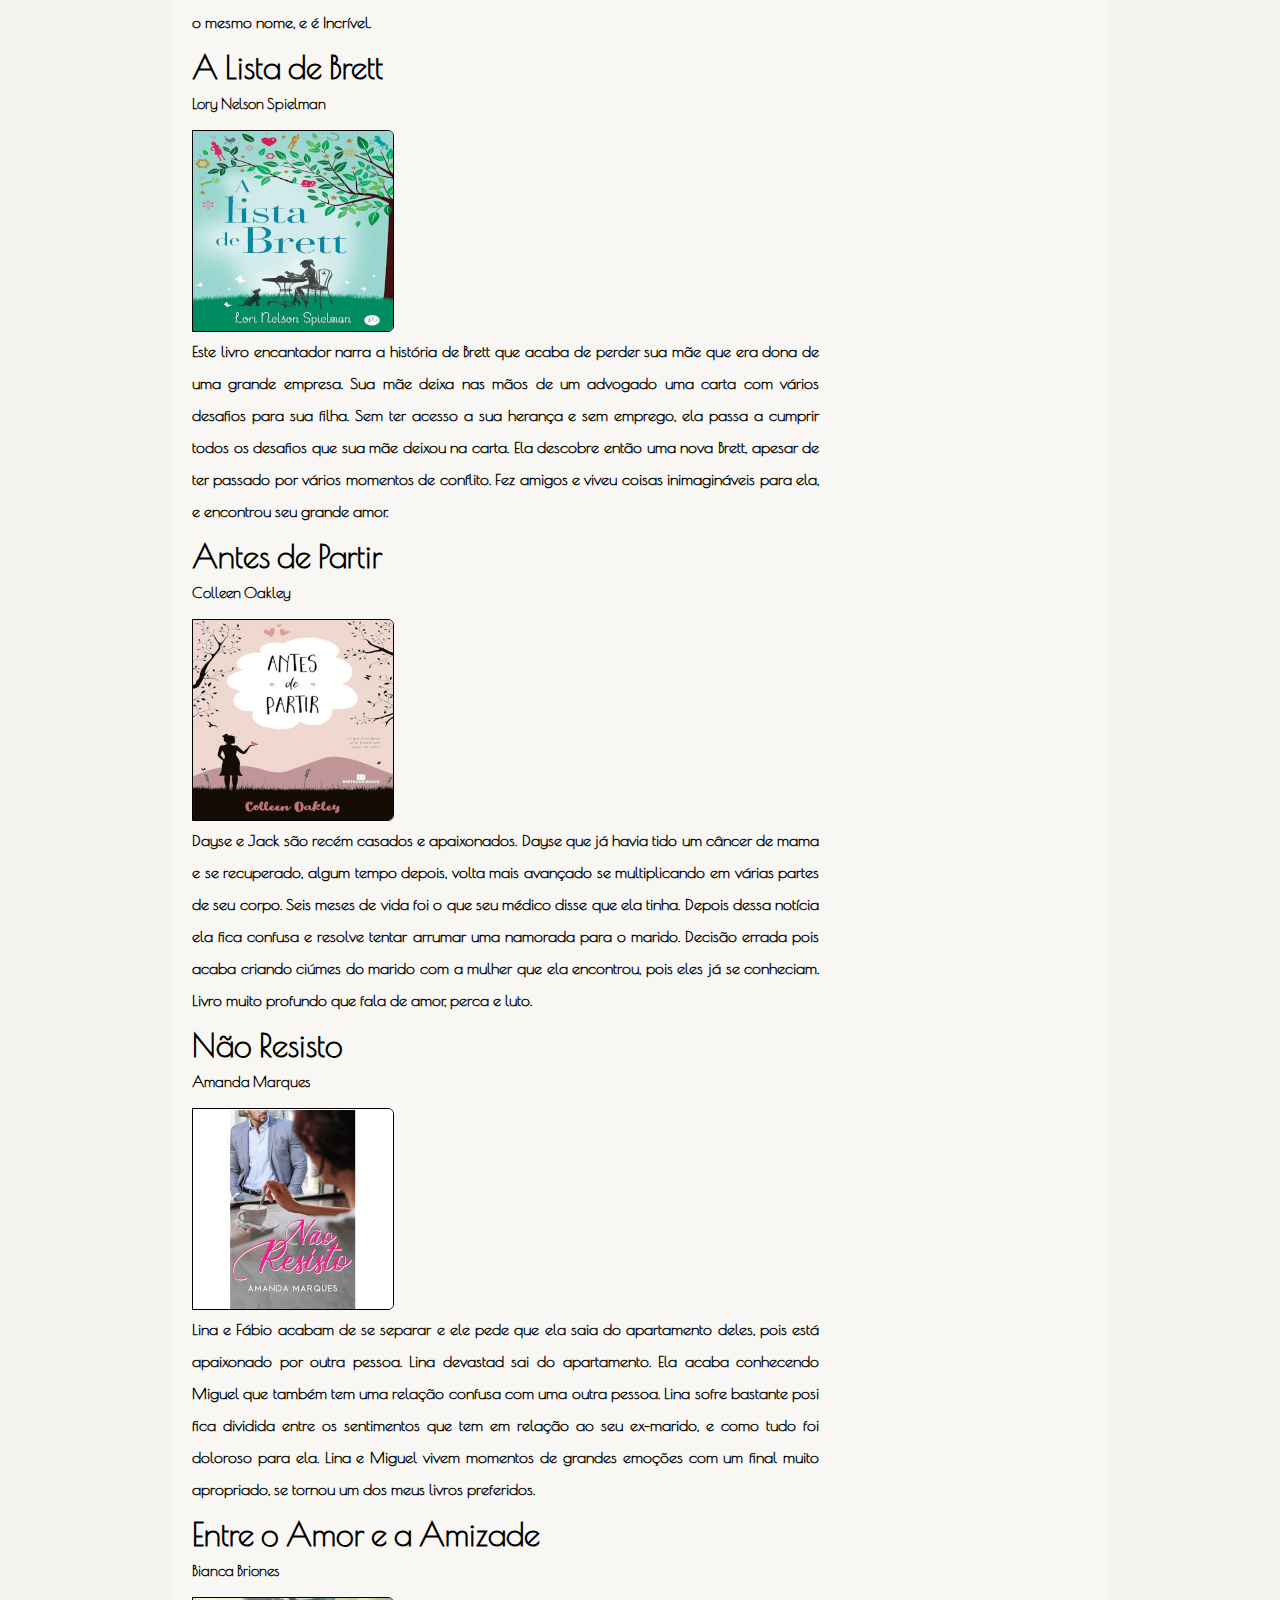
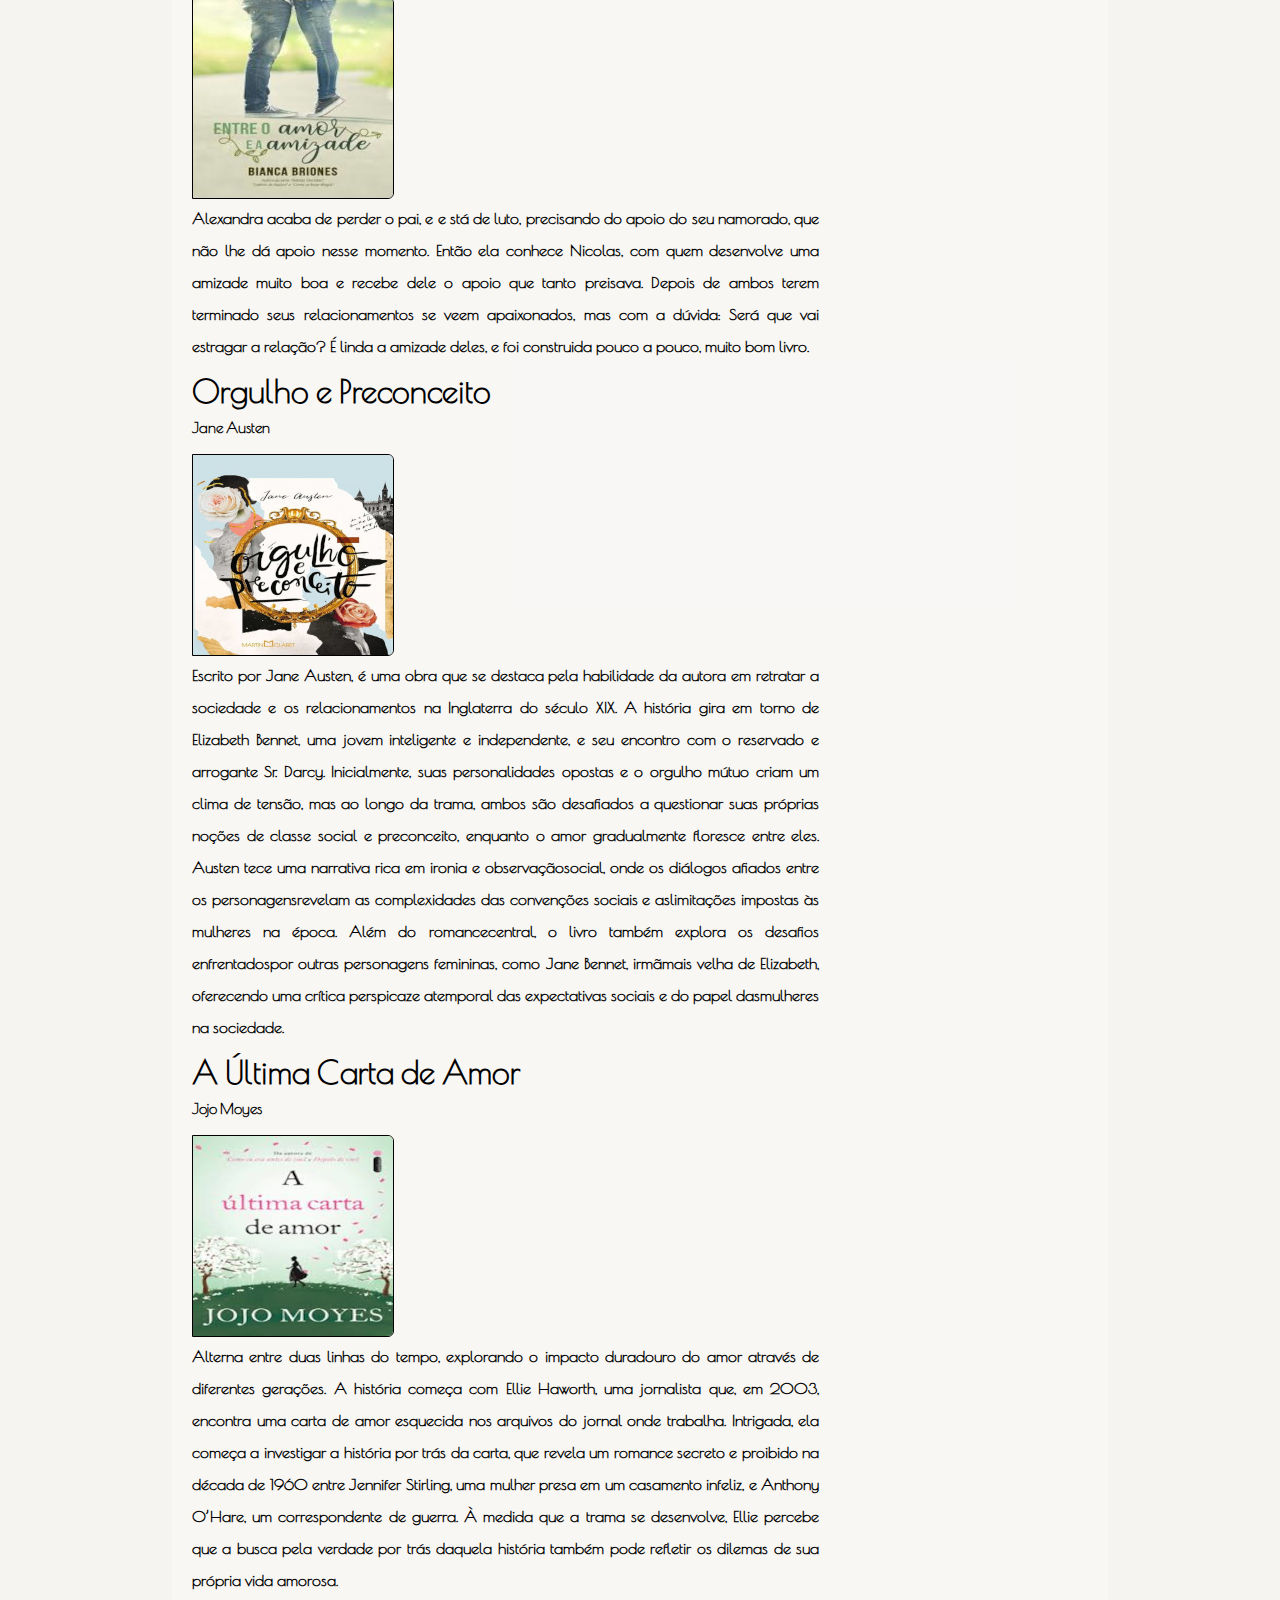
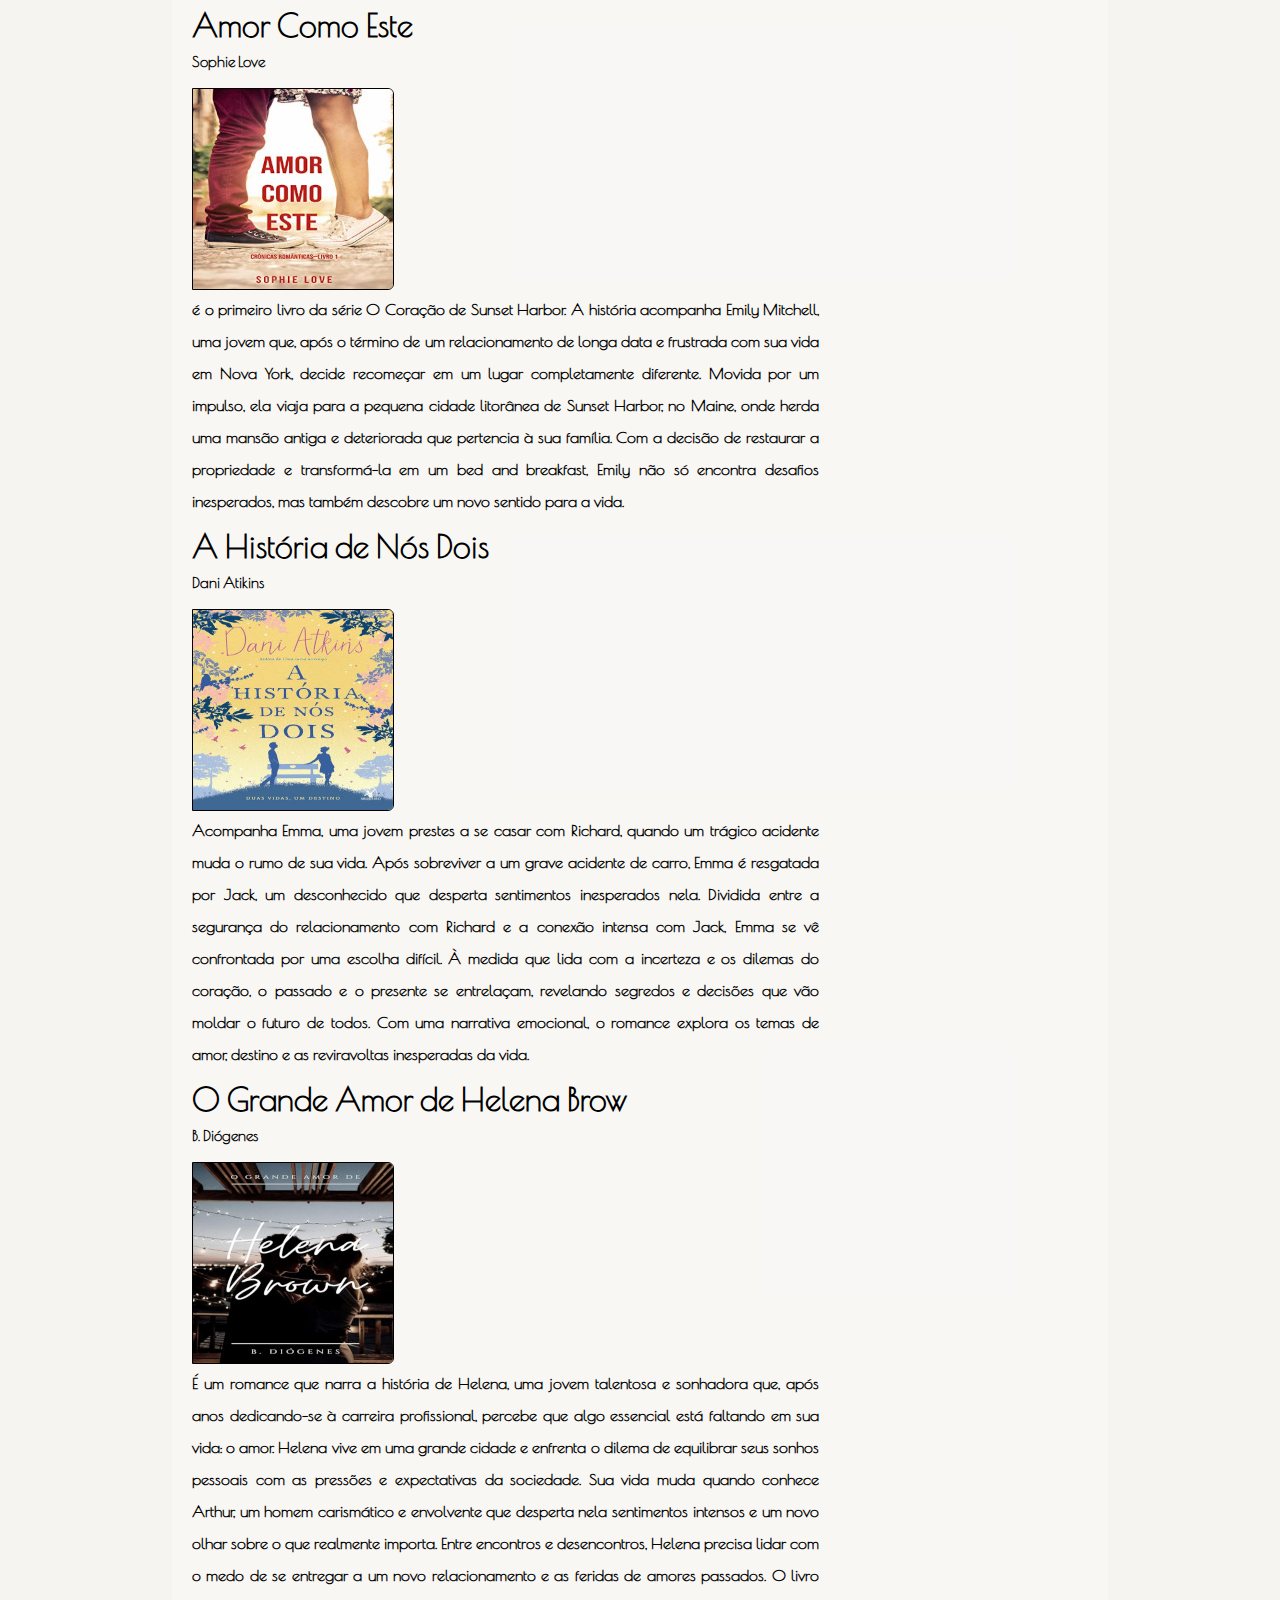
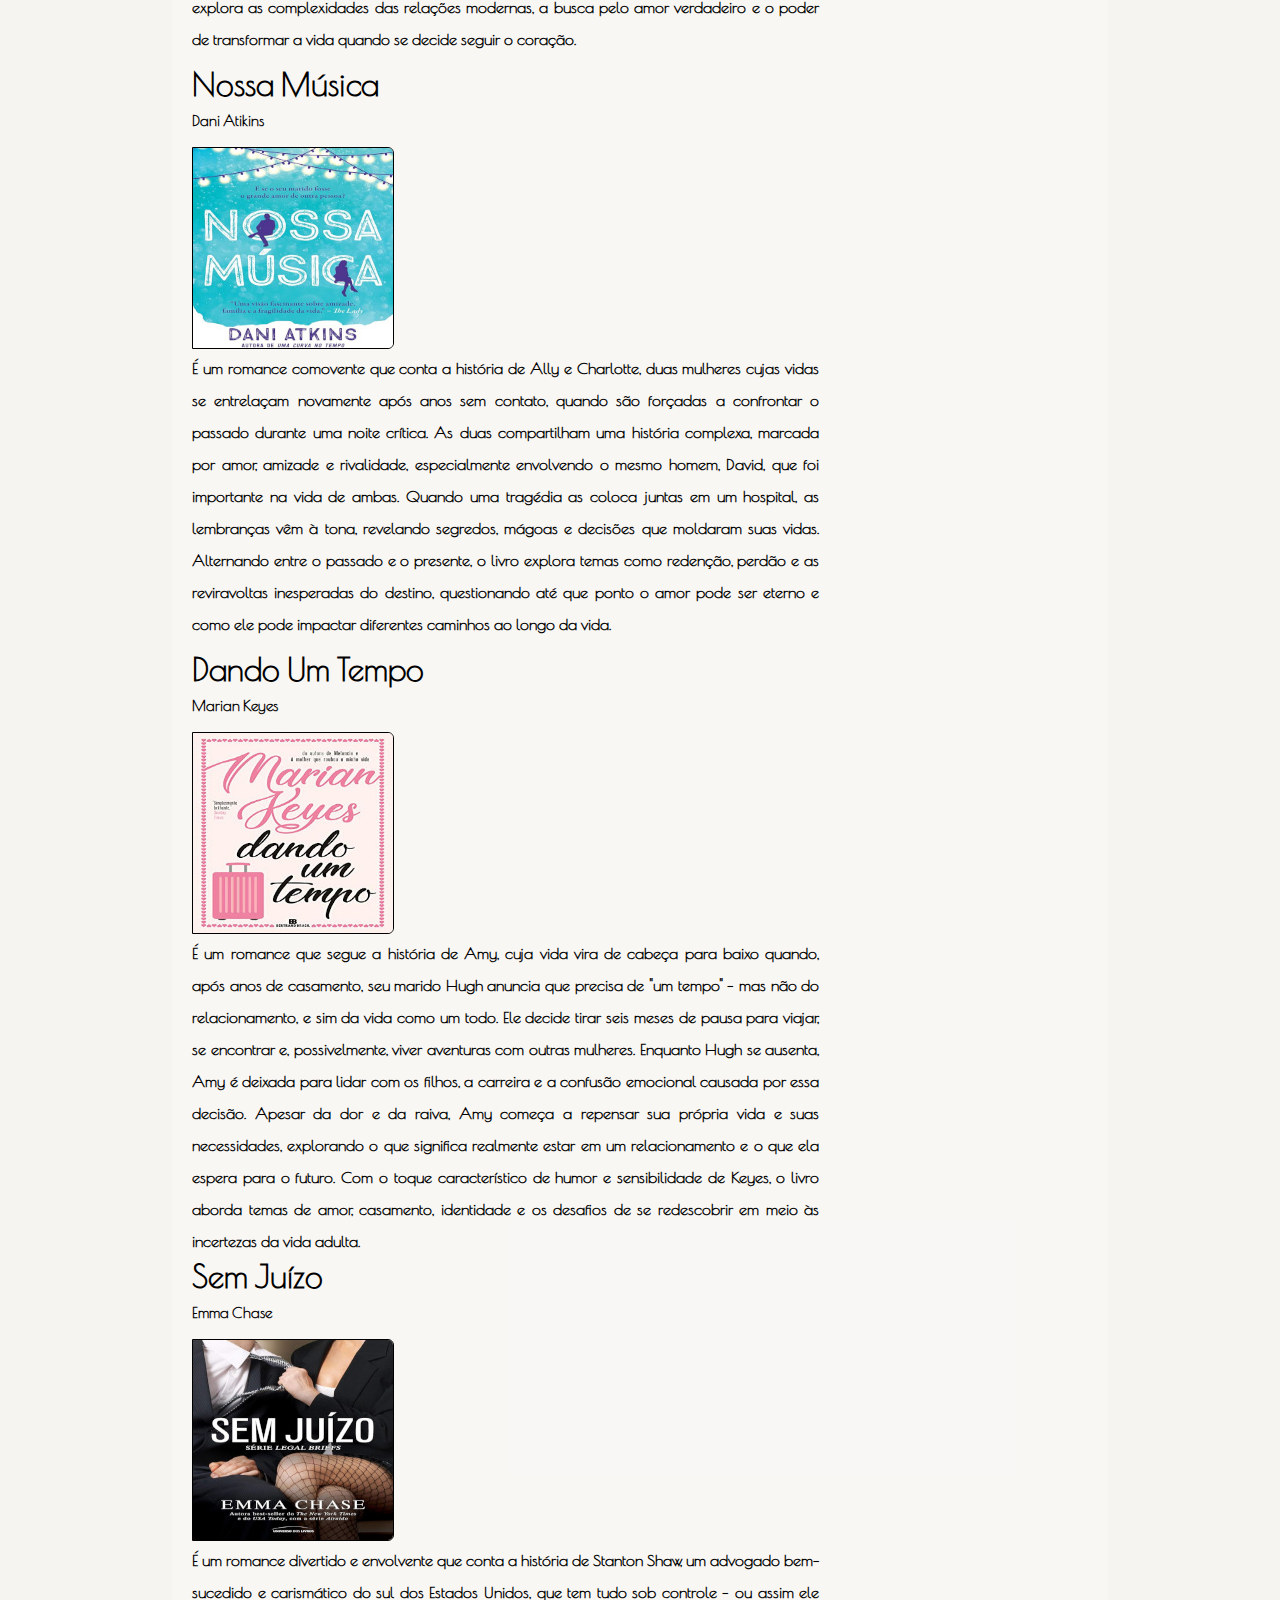
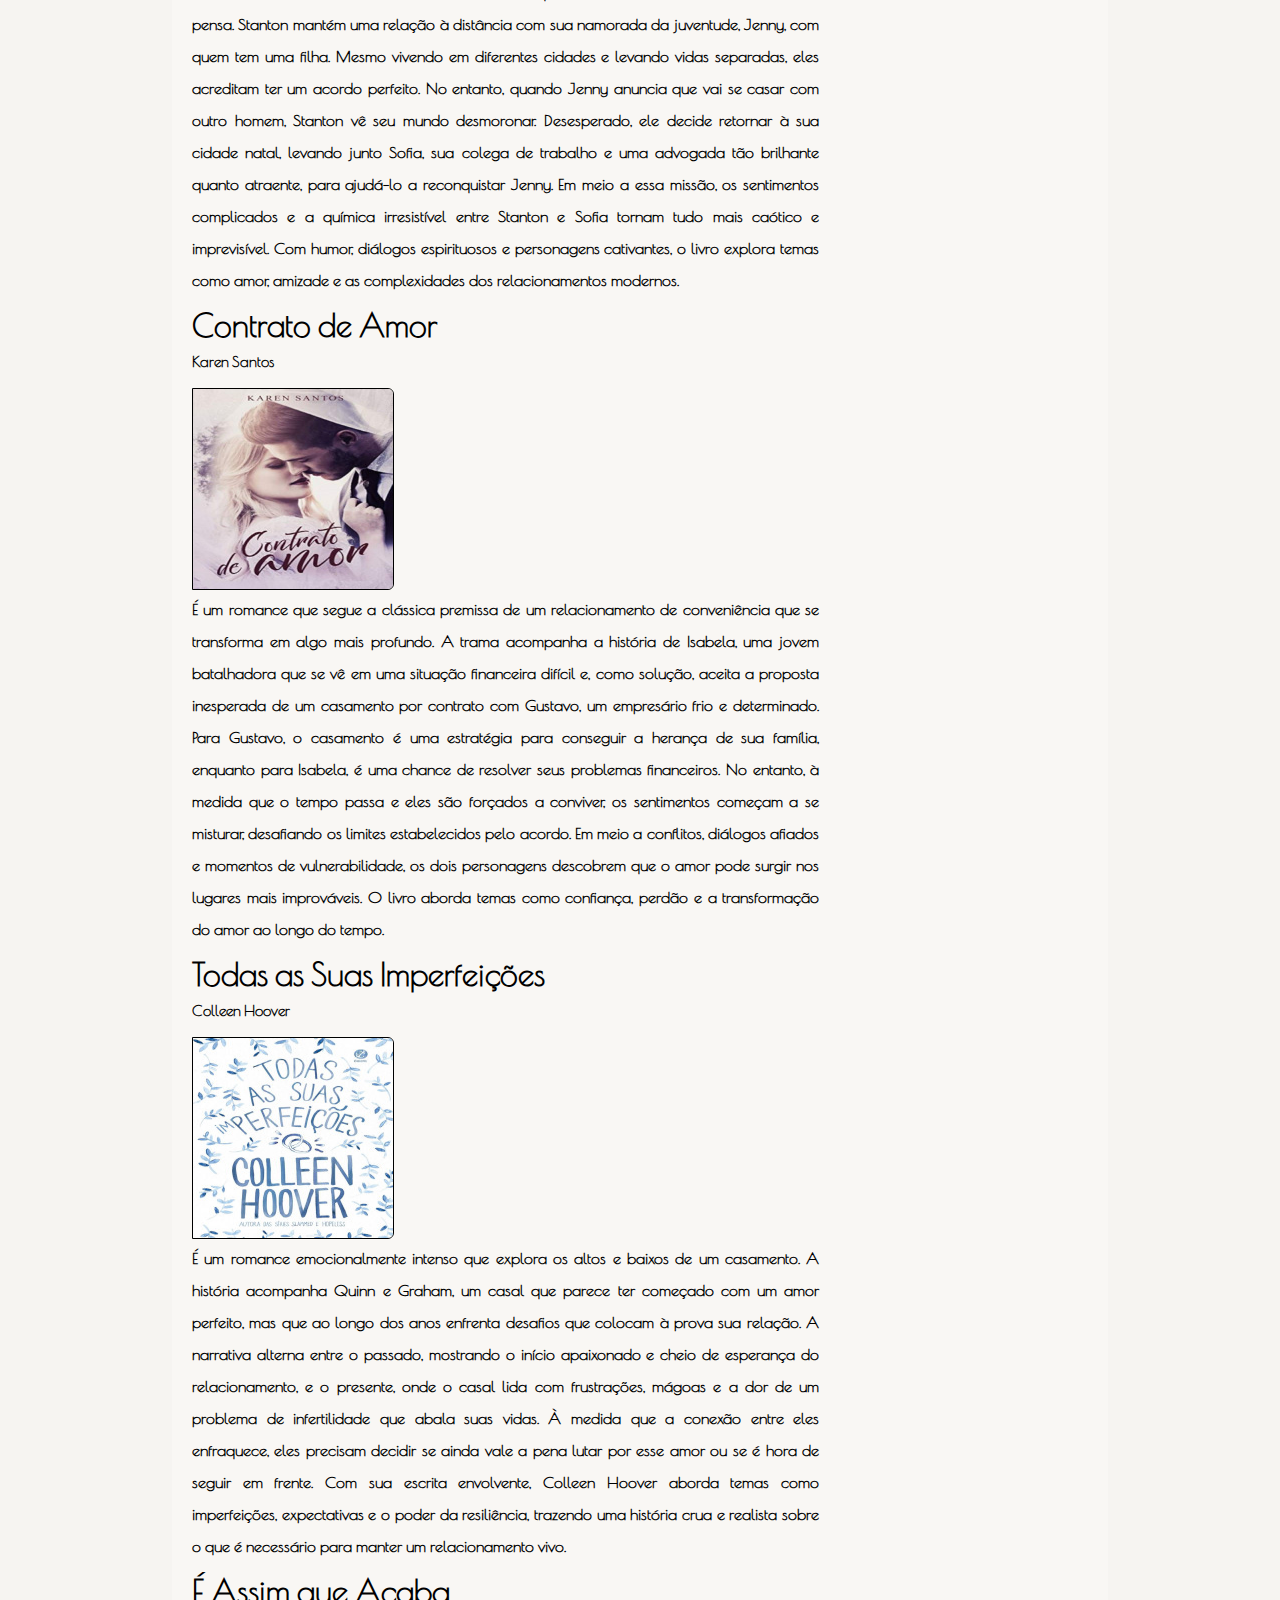
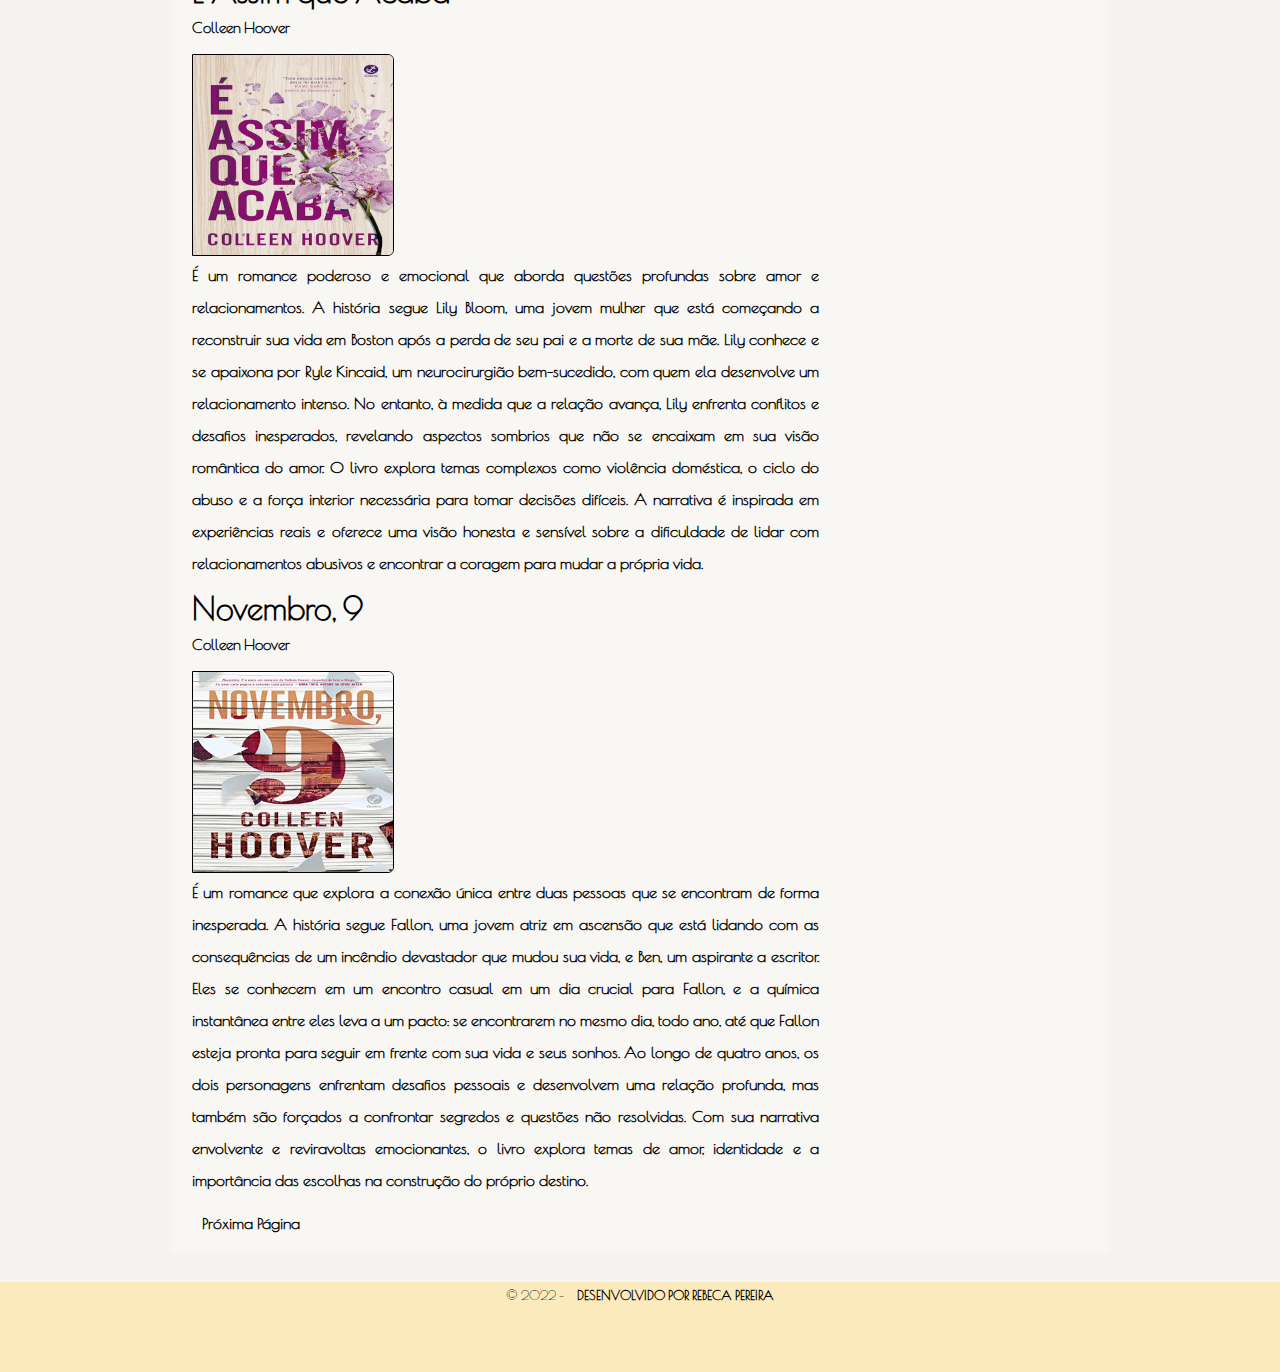
==== commit fc0e91d0: "Atualização" ====
--- a/index.html
+++ b/index.html
@@ -30,105 +30,109 @@
             <h1 class="livro">O Pequeno Príncipe</h1>
             <h2><a href="https://pt.wikipedia.org/wiki/Antoine_de_Saint-Exup%C3%A9ry " target="blank" rel="external">Antoine de Saint Exupéry</a></h2>
             <img class="capa" src="estilo/imagens/pequeno principe.jpg" alt="capadolivro">
-            <p>O Livro fala sobre um aviador que voava em seu avião sobre o deserto do Saara, o avião apresenta defeito e ele é obrigado a fazer um pouso de emergência. Ele encontra um menino que mora no Asteróide B612, e inicia com ele uma conversa. Este menino é o Pequeno Príncipe, ele conta que estava viajando por vários outros planetas , e que em cada um deles ele teve muitas experiências. Por fim ele chega a terra e faz uma grande amiga, a Raposa. Viu aqui na terra várias de sua amiga Rosa. Um dos meus diálogos favoritos é quando ele questiona a se a sua Rosa era realmente especial, visto que haviam várias dela. No que a Raposa responde <q>Foi o tempo que dedicaste à tua rosa que a tornou tão importante</q>. Este livro é um daqueles que você pode ler várias vezes e sempre vai sentir que cada vez viu algo novo e impactante. </p>
+            <p class="descricao">O Livro fala sobre um aviador que voava em seu avião sobre o deserto do Saara, o avião apresenta defeito e ele é obrigado a fazer um pouso de emergência. Ele encontra um menino que mora no Asteróide B612, e inicia com ele uma conversa. Este menino é o Pequeno Príncipe, ele conta que estava viajando por vários outros planetas , e que em cada um deles ele teve muitas experiências. Por fim ele chega a terra e faz uma grande amiga, a Raposa. Viu aqui na terra várias de sua amiga Rosa. Um dos meus diálogos favoritos é quando ele questiona a se a sua Rosa era realmente especial, visto que haviam várias dela. No que a Raposa responde <q>Foi o tempo que dedicaste à tua rosa que a tornou tão importante</q>. Este livro é um daqueles que você pode ler várias vezes e sempre vai sentir que cada vez viu algo novo e impactante. </p>
 
-            <h1>Como Eu Era Antes de Você</h1>
+            <h1 class="livro">Como Eu Era Antes de Você</h1>
             <h2><a href="https://pt.wikipedia.org/wiki/Jojo_Moyes" target="blank" rel="external">Jojo Moyes</a></h2>
             <img class="capa" src="estilo/imagens/como eu era.jpg" alt="capadolivro">
-            <p>Esse livro é apaixonante, e me fez derramar muitas lágrimas. Will Trainor é um homem rico e que aproveita a vida como ninguém. Após um acidente ele fica tetraplégico e perde a vontade de viver. Louise Clark é uma mulher cheia de vida e jovem, porém tem sua vida muito limitada por causa da vida financeira da família. Ela é contratada por seis meses para cuidar de Will. Depois de um tempo eles se aproximam bastante e se apaixonam. Louise descobre a causa de o contrato de trabalho ser por seis meses, ela achava que poderia fazer Will desistir de seus planos, mas o amor entre os dois não foi o sufuciente. Existe a adaptação do livro com o mesmo nome, e é Incrível.</p>
+            <p class="descricao">Esse livro é apaixonante, e me fez derramar muitas lágrimas. Will Trainor é um homem rico e que aproveita a vida como ninguém. Após um acidente ele fica tetraplégico e perde a vontade de viver. Louise Clark é uma mulher cheia de vida e jovem, porém tem sua vida muito limitada por causa da vida financeira da família. Ela é contratada por seis meses para cuidar de Will. Depois de um tempo eles se aproximam bastante e se apaixonam. Louise descobre a causa de o contrato de trabalho ser por seis meses, ela achava que poderia fazer Will desistir de seus planos, mas o amor entre os dois não foi o sufuciente. Existe a adaptação do livro com o mesmo nome, e é Incrível.</p>
 
             <h1 class="livro">A Lista de Brett</h1>
             <h2><a href="https://en.wikipedia.org/wiki/Lori_Nelson_Spielman" target="blank" rel="external">Lory Nelson Spielman</a></h2>
             <img class="capa" src="estilo/imagens/a lista de brett.jpg" alt="capadolivro">
-            <p>Este livro encantador narra a história de Brett que acaba de perder sua mãe que era dona de uma grande empresa. Sua mãe deixa nas mãos de um advogado uma carta com vários desafios para sua filha. Sem ter acesso a sua herança e sem emprego, ela passa a cumprir todos os desafios que sua mãe deixou na carta. Ela descobre então uma nova Brett, apesar de ter passado por vários momentos de conflito. Fez amigos e viveu coisas inimagináveis para ela, e encontrou seu grande amor.</p>
+            <p class="descricao">Este livro encantador narra a história de Brett que acaba de perder sua mãe que era dona de uma grande empresa. Sua mãe deixa nas mãos de um advogado uma carta com vários desafios para sua filha. Sem ter acesso a sua herança e sem emprego, ela passa a cumprir todos os desafios que sua mãe deixou na carta. Ela descobre então uma nova Brett, apesar de ter passado por vários momentos de conflito. Fez amigos e viveu coisas inimagináveis para ela, e encontrou seu grande amor.</p>
 
             <h1 class="livro">Antes de Partir</h1>
             <h2><a href="https://colleenoakley.com/" target="blank" rel="external">Colleen Oakley</a></h2>
             <img class="capa" src="estilo/imagens/antes de partir.jpg" alt="capadolivro">
-            <p>Dayse e Jack são recém casados e apaixonados. Dayse que já havia tido um câncer de mama e se recuperado, algum tempo depois, volta mais avançado se multiplicando em várias partes de seu corpo. Seis meses de vida foi o que seu médico disse que ela tinha. Depois dessa notícia ela fica confusa e resolve tentar arrumar uma namorada para o marido. Decisão errada pois acaba criando ciúmes do marido com a mulher que ela encontrou, pois eles já se conheciam. Livro muito profundo que fala de amor, perca e luto.</p>
+            <p class="descricao">Dayse e Jack são recém casados e apaixonados. Dayse que já havia tido um câncer de mama e se recuperado, algum tempo depois, volta mais avançado se multiplicando em várias partes de seu corpo. Seis meses de vida foi o que seu médico disse que ela tinha. Depois dessa notícia ela fica confusa e resolve tentar arrumar uma namorada para o marido. Decisão errada pois acaba criando ciúmes do marido com a mulher que ela encontrou, pois eles já se conheciam. Livro muito profundo que fala de amor, perca e luto.</p>
 
             <h1 class="livro">Não Resisto</h1>
             <h2><a href="https://www.instagram.com/amandamarques_escritora/" target="blank" rel="external">Amanda Marques</a></h2>
             <img class="capa" src="estilo/imagens/não resisto.jpg" alt="capadolivro">
-            <p>Lina e Fábio acabam de se separar e ele pede que ela saia do apartamento deles, pois está apaixonado por outra pessoa. Lina devastad sai do apartamento. Ela acaba conhecendo Miguel que também tem uma relação confusa com uma outra pessoa. Lina sofre bastante posi fica dividida entre os sentimentos que tem em relação ao seu ex-marido, e como tudo foi doloroso para ela. Lina e Miguel vivem momentos de grandes emoções com um final muito apropriado, se tornou um dos meus livros preferidos.</p>
+            <p class="descricao">Lina e Fábio acabam de se separar e ele pede que ela saia do apartamento deles, pois está apaixonado por outra pessoa. Lina devastad sai do apartamento. Ela acaba conhecendo Miguel que também tem uma relação confusa com uma outra pessoa. Lina sofre bastante posi fica dividida entre os sentimentos que tem em relação ao seu ex-marido, e como tudo foi doloroso para ela. Lina e Miguel vivem momentos de grandes emoções com um final muito apropriado, se tornou um dos meus livros preferidos.</p>
 
             <h1 class="livro">Entre o Amor e a Amizade</h1>
             <h2><a href="https://www.instagram.com/brionesbianca/" target="blank" rel="esternal">Bianca Briones</a></h2>
             <img class="capa" src="estilo/imagens/entre o amor.jpg" alt="capadolivro">
-            <p>Alexandra acaba de perder o pai, e e stá de luto, precisando do apoio do seu namorado, que não lhe dá apoio nesse momento. Então ela conhece Nicolas, com quem desenvolve uma amizade muito boa e recebe dele o apoio que tanto preisava. Depois de ambos terem terminado seus relacionamentos se veem apaixonados, mas com a dúvida: Será que vai estragar a relação? É linda a amizade deles, e foi construida pouco a pouco, muito bom livro.</p>
+            <p class="descricao">Alexandra acaba de perder o pai, e e stá de luto, precisando do apoio do seu namorado, que não lhe dá apoio nesse momento. Então ela conhece Nicolas, com quem desenvolve uma amizade muito boa e recebe dele o apoio que tanto preisava. Depois de ambos terem terminado seus relacionamentos se veem apaixonados, mas com a dúvida: Será que vai estragar a relação? É linda a amizade deles, e foi construida pouco a pouco, muito bom livro.</p>
 
             <h1 class="livro">Orgulho e Preconceito</h1>
             <h2><a href="https://pt.wikipedia.org/wiki/Jane_Austen" target="blank" rel="external">Jane Austen</a></h2>
             <img class="capa" src="estilo/imagens/orgulho.jpg" alt="capadolivro">
-            <p>Escrito por Jane Austen, é uma obra que se destaca pela habilidade da autora em retratar a sociedade e os relacionamentos na Inglaterra do século XIX. A história gira em torno de Elizabeth Bennet, uma jovem inteligente e independente, e seu encontro com o reservado e arrogante Sr. Darcy. Inicialmente, suas personalidades opostas e o orgulho mútuo criam um clima de tensão, mas ao longo da trama, ambos são desafiados a questionar suas próprias noções de classe social e preconceito, enquanto o amor gradualmente floresce entre eles. Austen tece uma narrativa rica em ironia e observaçãosocial, onde os diálogos afiados entre os personagensrevelam as complexidades das convenções sociais e aslimitações impostas às mulheres na época. Além do romancecentral, o livro também explora os desafios enfrentadospor outras personagens femininas, como Jane Bennet, irmãmais velha de Elizabeth, oferecendo uma crítica perspicaze atemporal das expectativas sociais e do papel dasmulheres na sociedade.</p>
+            <p class="descricao">Escrito por Jane Austen, é uma obra que se destaca pela habilidade da autora em retratar a sociedade e os relacionamentos na Inglaterra do século XIX. A história gira em torno de Elizabeth Bennet, uma jovem inteligente e independente, e seu encontro com o reservado e arrogante Sr. Darcy. Inicialmente, suas personalidades opostas e o orgulho mútuo criam um clima de tensão, mas ao longo da trama, ambos são desafiados a questionar suas próprias noções de classe social e preconceito, enquanto o amor gradualmente floresce entre eles. Austen tece uma narrativa rica em ironia e observaçãosocial, onde os diálogos afiados entre os personagensrevelam as complexidades das convenções sociais e aslimitações impostas às mulheres na época. Além do romancecentral, o livro também explora os desafios enfrentadospor outras personagens femininas, como Jane Bennet, irmãmais velha de Elizabeth, oferecendo uma crítica perspicaze atemporal das expectativas sociais e do papel dasmulheres na sociedade.</p>
 
             <h1 class="livro">A Última Carta de Amor</h1>
             <h2><a href="https://pt.wikipedia.org/wiki/Jojo_Moyes" target="blank" rel="external">Jojo Moyes</a></h2>
             <img class="capa" src="estilo/imagens/a ultima carta.jpg" alt="capadolivro">
-            <p> Alterna entre duas linhas do tempo, explorando o impacto duradouro do amor através de diferentes gerações. A história começa com Ellie Haworth, uma jornalista que, em 2003, encontra uma carta de amor esquecida nos arquivos do jornal onde trabalha. Intrigada, ela começa a investigar a história por trás da carta, que revela um romance secreto e proibido na década de 1960 entre Jennifer Stirling, uma mulher presa em um casamento infeliz, e Anthony O’Hare, um correspondente de guerra. À medida que a trama se desenvolve, Ellie percebe que a busca pela verdade por trás daquela história também pode refletir os dilemas de sua própria vida amorosa.</p>
+            <p class="descricao"> Alterna entre duas linhas do tempo, explorando o impacto duradouro do amor através de diferentes gerações. A história começa com Ellie Haworth, uma jornalista que, em 2003, encontra uma carta de amor esquecida nos arquivos do jornal onde trabalha. Intrigada, ela começa a investigar a história por trás da carta, que revela um romance secreto e proibido na década de 1960 entre Jennifer Stirling, uma mulher presa em um casamento infeliz, e Anthony O’Hare, um correspondente de guerra. À medida que a trama se desenvolve, Ellie percebe que a busca pela verdade por trás daquela história também pode refletir os dilemas de sua própria vida amorosa.</p>
 
             <h1 class="livro">Amor Como Este</h1>
             <h2><a href="https://www.wook.pt/autor/sophie-love/3780286" target="blank" rel="external">Sophie Love</a></h2>
             <img class="capa" src="estilo/imagens/amor como este.jpg" alt="capadolivro">
-            <p>é o primeiro livro da série O Coração de Sunset Harbor. A história acompanha Emily Mitchell, uma jovem que, após o término de um relacionamento de longa data e frustrada com sua vida em Nova York, decide recomeçar em um lugar completamente diferente. Movida por um impulso, ela viaja para a pequena cidade litorânea de Sunset Harbor, no Maine, onde herda uma mansão antiga e deteriorada que pertencia à sua família. Com a decisão de restaurar a propriedade e transformá-la em um bed and breakfast, Emily não só encontra desafios inesperados, mas também descobre um novo sentido para a vida.</p>
+            <p class="descricao">é o primeiro livro da série O Coração de Sunset Harbor. A história acompanha Emily Mitchell, uma jovem que, após o término de um relacionamento de longa data e frustrada com sua vida em Nova York, decide recomeçar em um lugar completamente diferente. Movida por um impulso, ela viaja para a pequena cidade litorânea de Sunset Harbor, no Maine, onde herda uma mansão antiga e deteriorada que pertencia à sua família. Com a decisão de restaurar a propriedade e transformá-la em um bed and breakfast, Emily não só encontra desafios inesperados, mas também descobre um novo sentido para a vida.</p>
 
             <h1 class="livro">A História de Nós Dois</h1>
             <h2><a href="https://www.amazon.com.br/Livros-Dani-Atkins/s?rh=n%3A6740748011%2Cp_27%3ADani+Atkins" target="blank" rel="external">Dani Atikins</a></h2>
             <img class="capa" src="estilo/imagens/a historia.jpg" alt="capadolivro">
-            <p>Acompanha Emma, uma jovem prestes a se casar com Richard, quando um trágico acidente muda o rumo de sua vida. Após sobreviver a um grave acidente de carro, Emma é resgatada por Jack, um desconhecido que desperta sentimentos inesperados nela. Dividida entre a segurança do relacionamento com Richard e a conexão intensa com Jack, Emma se vê confrontada por uma escolha difícil. À medida que lida com a incerteza e os dilemas do coração, o passado e o presente se entrelaçam, revelando segredos e decisões que vão moldar o futuro de todos. Com uma narrativa emocional, o romance explora os temas de amor, destino e as reviravoltas inesperadas da vida.</p>
+            <p class="descricao">Acompanha Emma, uma jovem prestes a se casar com Richard, quando um trágico acidente muda o rumo de sua vida. Após sobreviver a um grave acidente de carro, Emma é resgatada por Jack, um desconhecido que desperta sentimentos inesperados nela. Dividida entre a segurança do relacionamento com Richard e a conexão intensa com Jack, Emma se vê confrontada por uma escolha difícil. À medida que lida com a incerteza e os dilemas do coração, o passado e o presente se entrelaçam, revelando segredos e decisões que vão moldar o futuro de todos. Com uma narrativa emocional, o romance explora os temas de amor, destino e as reviravoltas inesperadas da vida.</p>
 
             <h1 class="livro">O Grande Amor de Helena Brow</h1>
             <h2><a href="https://www.amazon.com.br/grande-amor-Helena-Brown/dp/B08D52HRCT" target="blank" rel="external">B. Diógenes</a></h2>
             <img class="capa" src="estilo/imagens/o grande amor.jpg" alt="capadolivro">
-            <p>É um romance que narra a história de Helena, uma jovem talentosa e sonhadora que, após anos dedicando-se à carreira profissional, percebe que algo essencial está faltando em sua vida: o amor. Helena vive em uma grande cidade e enfrenta o dilema de equilibrar seus sonhos pessoais com as pressões e expectativas da sociedade. Sua vida muda quando conhece Arthur, um homem carismático e envolvente que desperta nela sentimentos intensos e um novo olhar sobre o que realmente importa. Entre encontros e desencontros, Helena precisa lidar com o medo de se entregar a um novo relacionamento e as feridas de amores passados. O livro explora as complexidades das relações modernas, a busca pelo amor verdadeiro e o poder de transformar a vida quando se decide seguir o coração.</p>
+            <p class="descricao">É um romance que narra a história de Helena, uma jovem talentosa e sonhadora que, após anos dedicando-se à carreira profissional, percebe que algo essencial está faltando em sua vida: o amor. Helena vive em uma grande cidade e enfrenta o dilema de equilibrar seus sonhos pessoais com as pressões e expectativas da sociedade. Sua vida muda quando conhece Arthur, um homem carismático e envolvente que desperta nela sentimentos intensos e um novo olhar sobre o que realmente importa. Entre encontros e desencontros, Helena precisa lidar com o medo de se entregar a um novo relacionamento e as feridas de amores passados. O livro explora as complexidades das relações modernas, a busca pelo amor verdadeiro e o poder de transformar a vida quando se decide seguir o coração.</p>
 
             <h1 class="livro">Nossa Música</h1>
             <h2><a href="https://www.amazon.com.br/Livros-Dani-Atkins/s?rh=n%3A6740748011%2Cp_27%3ADani+Atkins" target="blank" rel="external">Dani Atikins</a></h2>
             <img class="capa" src="estilo/imagens/nossa musica.jpg" alt="capadolivro">
-            <p>É um romance comovente que conta a história de Ally e Charlotte, duas mulheres cujas vidas se entrelaçam novamente após anos sem contato, quando são forçadas a confrontar o passado durante uma noite crítica. As duas compartilham uma história complexa, marcada por amor, amizade e rivalidade, especialmente envolvendo o mesmo homem, David, que foi importante na vida de ambas. Quando uma tragédia as coloca juntas em um hospital, as lembranças vêm à tona, revelando segredos, mágoas e decisões que moldaram suas vidas. Alternando entre o passado e o presente, o livro explora temas como redenção, perdão e as reviravoltas inesperadas do destino, questionando até que ponto o amor pode ser eterno e como ele pode impactar diferentes caminhos ao longo da vida.</p>
+            <p class="descricao">É um romance comovente que conta a história de Ally e Charlotte, duas mulheres cujas vidas se entrelaçam novamente após anos sem contato, quando são forçadas a confrontar o passado durante uma noite crítica. As duas compartilham uma história complexa, marcada por amor, amizade e rivalidade, especialmente envolvendo o mesmo homem, David, que foi importante na vida de ambas. Quando uma tragédia as coloca juntas em um hospital, as lembranças vêm à tona, revelando segredos, mágoas e decisões que moldaram suas vidas. Alternando entre o passado e o presente, o livro explora temas como redenção, perdão e as reviravoltas inesperadas do destino, questionando até que ponto o amor pode ser eterno e como ele pode impactar diferentes caminhos ao longo da vida.</p>
 
             <h1 class="livro">Dando Um Tempo</h1>
             <h2><a href="https://pt.wikipedia.org/wiki/Marian_Keyes" target="blank" rel="external">Marian Keyes</a></h2>
             <img class="capa" src="estilo/imagens/dando um tempo.jpg" alt="capadolivro">
-            <p>É um romance que segue a história de Amy, cuja vida vira de cabeça para baixo quando, após anos de casamento, seu marido Hugh anuncia que precisa de "um tempo" – mas não do relacionamento, e sim da vida como um todo. Ele decide tirar seis meses de pausa para viajar, se encontrar e, possivelmente, viver aventuras com outras mulheres. Enquanto Hugh se ausenta, Amy é deixada para lidar com os filhos, a carreira e a confusão emocional causada por essa decisão. Apesar da dor e da raiva, Amy começa a repensar sua própria vida e suas necessidades, explorando o que significa realmente estar em um relacionamento e o que ela espera para o futuro. Com o toque característico de humor e sensibilidade de Keyes, o livro aborda temas de amor, casamento, identidade e os desafios de se redescobrir em meio às incertezas da vida adulta.</p>
+            <p class="descricao">É um romance que segue a história de Amy, cuja vida vira de cabeça para baixo quando, após anos de casamento, seu marido Hugh anuncia que precisa de "um tempo" – mas não do relacionamento, e sim da vida como um todo. Ele decide tirar seis meses de pausa para viajar, se encontrar e, possivelmente, viver aventuras com outras mulheres. Enquanto Hugh se ausenta, Amy é deixada para lidar com os filhos, a carreira e a confusão emocional causada por essa decisão. Apesar da dor e da raiva, Amy começa a repensar sua própria vida e suas necessidades, explorando o que significa realmente estar em um relacionamento e o que ela espera para o futuro. Com o toque característico de humor e sensibilidade de Keyes, o livro aborda temas de amor, casamento, identidade e os desafios de se redescobrir em meio às incertezas da vida adulta.</p>
 
             <h1>Sem Juízo</h1>
             <h2><a href="https://www.amazon.com.br/Livros-Emma-Chase/s?rh=n%3A6740748011%2Cp_lbr_books_authors_browse-bin%3AEmma+Chase" target="blank" rel="external">Emma Chase</a></h2>
             <img class="capa" src="estilo/imagens/sem juizo.jpg" alt="capadolivro">
-            <p>É um romance divertido e envolvente que conta a história de Stanton Shaw, um advogado bem-sucedido e carismático do sul dos Estados Unidos, que tem tudo sob controle – ou assim ele pensa. Stanton mantém uma relação à distância com sua namorada da juventude, Jenny, com quem tem uma filha. Mesmo vivendo em diferentes cidades e levando vidas separadas, eles acreditam ter um acordo perfeito. No entanto, quando Jenny anuncia que vai se casar com outro homem, Stanton vê seu mundo desmoronar. Desesperado, ele decide retornar à sua cidade natal, levando junto Sofia, sua colega de trabalho e uma advogada tão brilhante quanto atraente, para ajudá-lo a reconquistar Jenny. Em meio a essa missão, os sentimentos complicados e a química irresistível entre Stanton e Sofia tornam tudo mais caótico e imprevisível. Com humor, diálogos espirituosos e personagens cativantes, o livro explora temas como amor, amizade e as complexidades dos relacionamentos modernos.</p>
+            <p class="descricao">É um romance divertido e envolvente que conta a história de Stanton Shaw, um advogado bem-sucedido e carismático do sul dos Estados Unidos, que tem tudo sob controle – ou assim ele pensa. Stanton mantém uma relação à distância com sua namorada da juventude, Jenny, com quem tem uma filha. Mesmo vivendo em diferentes cidades e levando vidas separadas, eles acreditam ter um acordo perfeito. No entanto, quando Jenny anuncia que vai se casar com outro homem, Stanton vê seu mundo desmoronar. Desesperado, ele decide retornar à sua cidade natal, levando junto Sofia, sua colega de trabalho e uma advogada tão brilhante quanto atraente, para ajudá-lo a reconquistar Jenny. Em meio a essa missão, os sentimentos complicados e a química irresistível entre Stanton e Sofia tornam tudo mais caótico e imprevisível. Com humor, diálogos espirituosos e personagens cativantes, o livro explora temas como amor, amizade e as complexidades dos relacionamentos modernos.</p>
 
             <h1 class="livro">Contrato de Amor</h1>
             <h2><a href="https://www.instagram.com/karensantosautora/" target="blank" rel="external">Karen Santos</a></h2>
             <img class="capa" src="estilo/imagens/contrato de amor.jpg" alt="capadolivro">
-            <p>É um romance que segue a clássica premissa de um relacionamento de conveniência que se transforma em algo mais profundo. A trama acompanha a história de Isabela, uma jovem batalhadora que se vê em uma situação financeira difícil e, como solução, aceita a proposta inesperada de um casamento por contrato com Gustavo, um empresário frio e determinado. Para Gustavo, o casamento é uma estratégia para conseguir a herança de sua família, enquanto para Isabela, é uma chance de resolver seus problemas financeiros. No entanto, à medida que o tempo passa e eles são forçados a conviver, os sentimentos começam a se misturar, desafiando os limites estabelecidos pelo acordo. Em meio a conflitos, diálogos afiados e momentos de vulnerabilidade, os dois personagens descobrem que o amor pode surgir nos lugares mais improváveis. O livro aborda temas como confiança, perdão e a transformação do amor ao longo do tempo.</p>
+            <p class="descricao">É um romance que segue a clássica premissa de um relacionamento de conveniência que se transforma em algo mais profundo. A trama acompanha a história de Isabela, uma jovem batalhadora que se vê em uma situação financeira difícil e, como solução, aceita a proposta inesperada de um casamento por contrato com Gustavo, um empresário frio e determinado. Para Gustavo, o casamento é uma estratégia para conseguir a herança de sua família, enquanto para Isabela, é uma chance de resolver seus problemas financeiros. No entanto, à medida que o tempo passa e eles são forçados a conviver, os sentimentos começam a se misturar, desafiando os limites estabelecidos pelo acordo. Em meio a conflitos, diálogos afiados e momentos de vulnerabilidade, os dois personagens descobrem que o amor pode surgir nos lugares mais improváveis. O livro aborda temas como confiança, perdão e a transformação do amor ao longo do tempo.</p>
 
             <h1 class="livro">Todas as Suas Imperfeições</h1>
             <h2><a href="https://en.wikipedia.org/wiki/Colleen_Hoover" target="blank" rel="external">Colleen Hoover</a></h2>
             <img class="capa" src="estilo/imagens/todas as sua imperfeiçoes.jpg" alt="capadolivro">
-            <p>É um romance emocionalmente intenso que explora os altos e baixos de um casamento. A história acompanha Quinn e Graham, um casal que parece ter começado com um amor perfeito, mas que ao longo dos anos enfrenta desafios que colocam à prova sua relação. A narrativa alterna entre o passado, mostrando o início apaixonado e cheio de esperança do relacionamento, e o presente, onde o casal lida com frustrações, mágoas e a dor de um problema de infertilidade que abala suas vidas. À medida que a conexão entre eles enfraquece, eles precisam decidir se ainda vale a pena lutar por esse amor ou se é hora de seguir em frente. Com sua escrita envolvente, Colleen Hoover aborda temas como imperfeições, expectativas e o poder da resiliência, trazendo uma história crua e realista sobre o que é necessário para manter um relacionamento vivo.</p>
+            <p class="descricao">É um romance emocionalmente intenso que explora os altos e baixos de um casamento. A história acompanha Quinn e Graham, um casal que parece ter começado com um amor perfeito, mas que ao longo dos anos enfrenta desafios que colocam à prova sua relação. A narrativa alterna entre o passado, mostrando o início apaixonado e cheio de esperança do relacionamento, e o presente, onde o casal lida com frustrações, mágoas e a dor de um problema de infertilidade que abala suas vidas. À medida que a conexão entre eles enfraquece, eles precisam decidir se ainda vale a pena lutar por esse amor ou se é hora de seguir em frente. Com sua escrita envolvente, Colleen Hoover aborda temas como imperfeições, expectativas e o poder da resiliência, trazendo uma história crua e realista sobre o que é necessário para manter um relacionamento vivo.</p>
 
             <h1 class="livro">É Assim que Acaba</h1>
             <h2><a href="https://en.wikipedia.org/wiki/Colleen_Hoover" target="blank" rel="external">Colleen Hoover</a></h2>
             <img class="capa" src="estilo/imagens/é assim que acaba.jpg" alt="capadolivro">
-            <p>É um romance poderoso e emocional que aborda questões profundas sobre amor e relacionamentos. A história segue Lily Bloom, uma jovem mulher que está começando a reconstruir sua vida em Boston após a perda de seu pai e a morte de sua mãe. Lily conhece e se apaixona por Ryle Kincaid, um neurocirurgião bem-sucedido, com quem ela desenvolve um relacionamento intenso. No entanto, à medida que a relação avança, Lily enfrenta conflitos e desafios inesperados, revelando aspectos sombrios que não se encaixam em sua visão romântica do amor. O livro explora temas complexos como violência doméstica, o ciclo do abuso e a força interior necessária para tomar decisões difíceis. A narrativa é inspirada em experiências reais e oferece uma visão honesta e sensível sobre a dificuldade de lidar com relacionamentos abusivos e encontrar a coragem para mudar a própria vida.</p>
+            <p class="descricao">É um romance poderoso e emocional que aborda questões profundas sobre amor e relacionamentos. A história segue Lily Bloom, uma jovem mulher que está começando a reconstruir sua vida em Boston após a perda de seu pai e a morte de sua mãe. Lily conhece e se apaixona por Ryle Kincaid, um neurocirurgião bem-sucedido, com quem ela desenvolve um relacionamento intenso. No entanto, à medida que a relação avança, Lily enfrenta conflitos e desafios inesperados, revelando aspectos sombrios que não se encaixam em sua visão romântica do amor. O livro explora temas complexos como violência doméstica, o ciclo do abuso e a força interior necessária para tomar decisões difíceis. A narrativa é inspirada em experiências reais e oferece uma visão honesta e sensível sobre a dificuldade de lidar com relacionamentos abusivos e encontrar a coragem para mudar a própria vida.</p>
 
             <h1 class="livro">Novembro, 9</h1>
             <h2><a href="https://en.wikipedia.org/wiki/Colleen_Hoover" target="blank" rel="external">Colleen Hoover</a></h2>
             <img class="capa" src="estilo/imagens/novembro 9.jpg" alt="capadolivro">
-            <p>É um romance que explora a conexão única entre duas pessoas que se encontram de forma inesperada. A história segue Fallon, uma jovem atriz em ascensão que está lidando com as consequências de um incêndio devastador que mudou sua vida, e Ben, um aspirante a escritor. Eles se conhecem em um encontro casual em um dia crucial para Fallon, e a química instantânea entre eles leva a um pacto: se encontrarem no mesmo dia, todo ano, até que Fallon esteja pronta para seguir em frente com sua vida e seus sonhos. Ao longo de quatro anos, os dois personagens enfrentam desafios pessoais e desenvolvem uma relação profunda, mas também são forçados a confrontar segredos e questões não resolvidas. Com sua narrativa envolvente e reviravoltas emocionantes, o livro explora temas de amor, identidade e a importância das escolhas na construção do próprio destino.</p>
+            <p class="descricao">É um romance que explora a conexão única entre duas pessoas que se encontram de forma inesperada. A história segue Fallon, uma jovem atriz em ascensão que está lidando com as consequências de um incêndio devastador que mudou sua vida, e Ben, um aspirante a escritor. Eles se conhecem em um encontro casual em um dia crucial para Fallon, e a química instantânea entre eles leva a um pacto: se encontrarem no mesmo dia, todo ano, até que Fallon esteja pronta para seguir em frente com sua vida e seus sonhos. Ao longo de quatro anos, os dois personagens enfrentam desafios pessoais e desenvolvem uma relação profunda, mas também são forçados a confrontar segredos e questões não resolvidas. Com sua narrativa envolvente e reviravoltas emocionantes, o livro explora temas de amor, identidade e a importância das escolhas na construção do próprio destino.</p>
             <br>
 
             
 
             <p><a href="desenvolvimento.html">Próxima Página</a></p>
-
+            
+            
+    
             
 
         </article>
     </main>
 
     <footer>
-        <p> &copy; 2022 - DESENVOLVIDO POR REBECA PEREIRA</p>
+        <p> &copy; 2022 - <a href="https://github.com/eurebecapereira">DESENVOLVIDO POR REBECA PEREIRA</a></p>
     </footer>
+
+
 </body>
 </html>--- a/estilo/style.css
+++ b/estilo/style.css
@@ -1,7 +1,7 @@
 @charset "UTF-8";
 
 @import url('https://fonts.googleapis.com/css2?family=Poiret+One&display=swap');
-/*limpei um pouco o css 11/06/23*/
+
 * {
     margin: 0px;
     padding: 0px;
@@ -45,8 +45,8 @@
     padding-top: 30px;
     letter-spacing: 15px;
 }
-
-nav.menu {
+/*menu de navegação dos generos*/
+.menu {
     height: 50px;
     padding-top: 15px;
     background-color: #fcf9f9;
@@ -70,15 +70,24 @@
 	color: var(--cor-fonte-body);
 	text-decoration: none;
 	font-weight: bold;
-	font-size: 18pt; 
+	font-size: 18pt;
+    
 }
+/*selecionando todo link a que for filho direto de h2, nesse caso todos os nomes dos autores pois estão ligados ao h2 que é o título do livro*/
+h2 > a {
+	color: var(--cor-fonte-body);
+	text-decoration: none;
+	font-weight: bold;
+	font-size: 18pt;
+}
+
+/*o main está contendo toda a tag article que está o conteudo da página*/
 main {
     width: 70%;
     margin: auto;
     margin-bottom: 30px;
     padding: 20px;
     background-color: #fffefc54;
-
  
 }
 
@@ -86,9 +95,10 @@
 main > article {
    width: 100%;
    text-align: justify;
+   
 }
 
-
+/*configuração da capa dos livros*/
 img.capa {
     width: 200px;
     height: 200px;
@@ -97,7 +107,7 @@
     
     
 }
-
+/*gênero literário do livro*/
 h1.genero {
     font-size: 30px;
     color: var(--cor-fonte-body);
@@ -108,7 +118,7 @@
     
 }
 
-
+/*nome do livro*/
 h1.livro {
     color: var(--cor-fonte-body);
     text-align: left;
@@ -122,10 +132,8 @@
     
 }
 
-
 h2 {
-    font-family: 'Poiret One', 'cursiv','Courier New', Courier, monospace;
-    
+    margin-bottom: 16px;
 }
 
 h2 > a {
@@ -136,25 +144,18 @@
     font-size: 15px;
 }
 
-
-p {
+/*classe que configura apenas os parágrafos que descrevem o livro*/
+.descricao {
     font-family: 'Poiret One', 'cursiv','Courier New', Courier, monospace;
     text-align: justify;
     line-height: 2em;
     color: var(--cor-fonte-body);
     font-weight: bolder;
     width: 70%;
+    
 }
-
+/*configuração dos links da página*/
 p > a {
-    font-family: 'Poiret One', 'cursiv','Courier New', Courier, monospace;
-    font-size: 1em;
-    color: var(--cor-fonte-body);
-    text-decoration: none;
-
-}
-
-p > a .navega{
     font-family: 'Poiret One', 'cursiv','Courier New', Courier, monospace;
     font-size: 1em;
     color: var(--cor-fonte-body);
@@ -162,32 +163,37 @@
     
 
 }
-
-
-
+/*colocar o link de página anterior e próxima longe um do outro com espaço equivalente entre eles*/
+.container {
+    display: flex;
+    justify-content: space-between;
+    margin: auto;
+}
 
 a {
     color: var(--cor-fonte-menu);
     transition: all 0.1s ease-out;
   }
   
-  a:hover {
+a:hover {
     color: var(--cor-fonte-body);
     transition: 1s;
-  }
-  a:active {
+}
+a:active {
     color: gray;
-  }
+}
 
-
+/*configuração do rodapé da página*/
 footer {
     background-color: #FBEABB;
     font-size: small;
     padding: 5px;
     height: 80px;
+    width: 100%;
+    text-align: center;
 }
 
-footer > p {
-    width: 100%;
-    text-align: center;
-}+
+    
+
+
